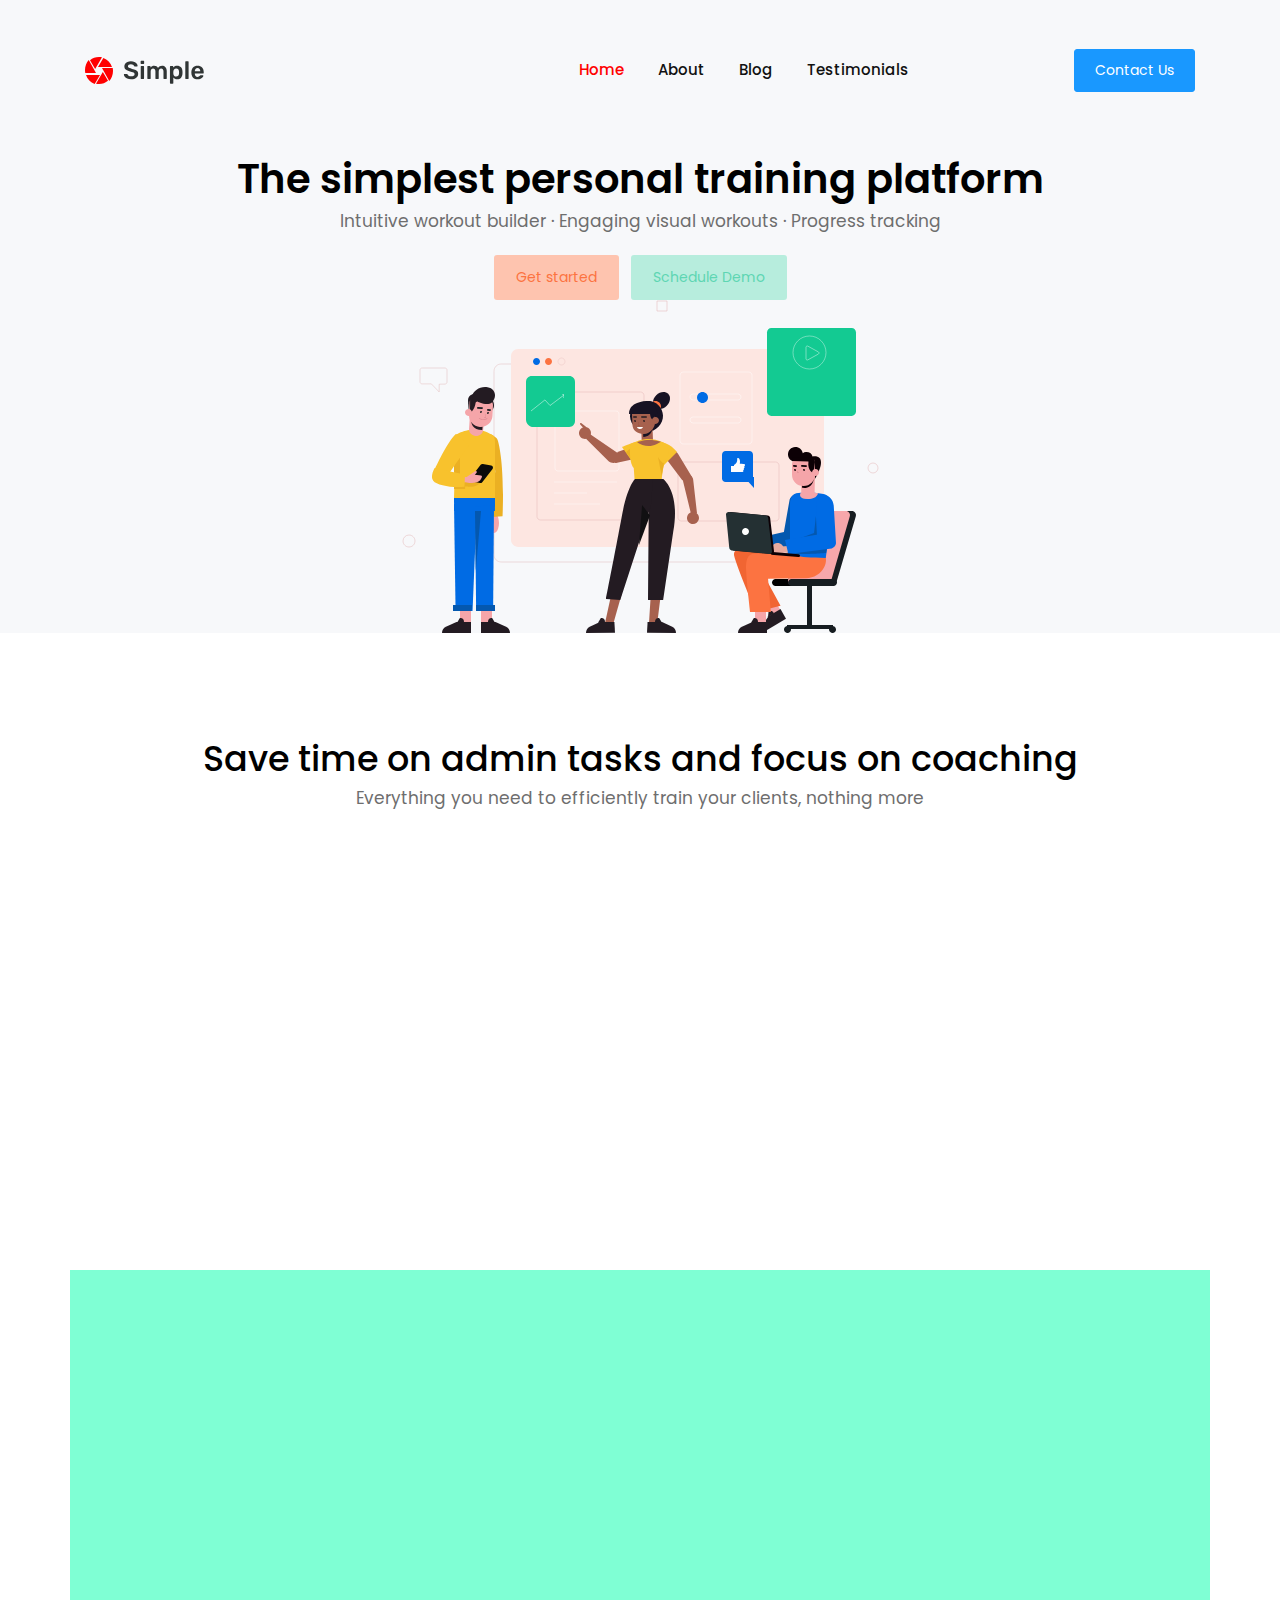
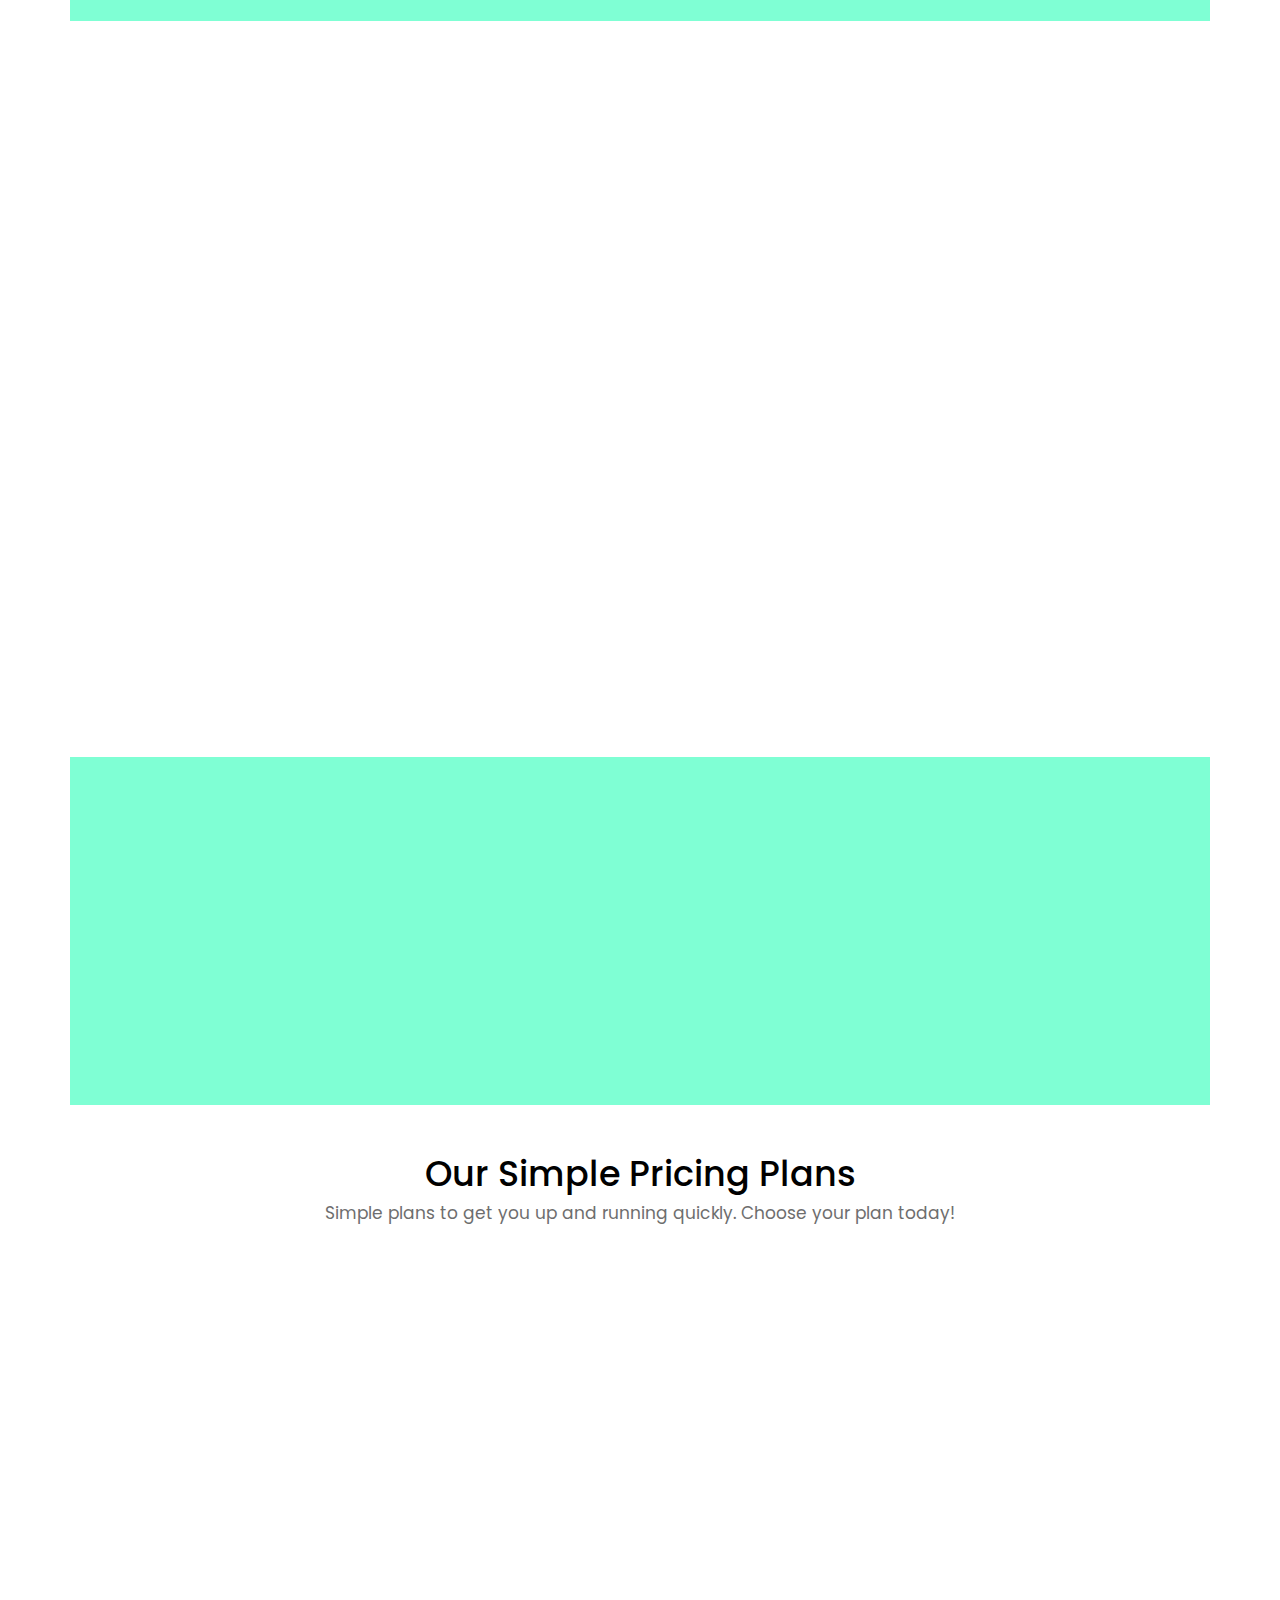
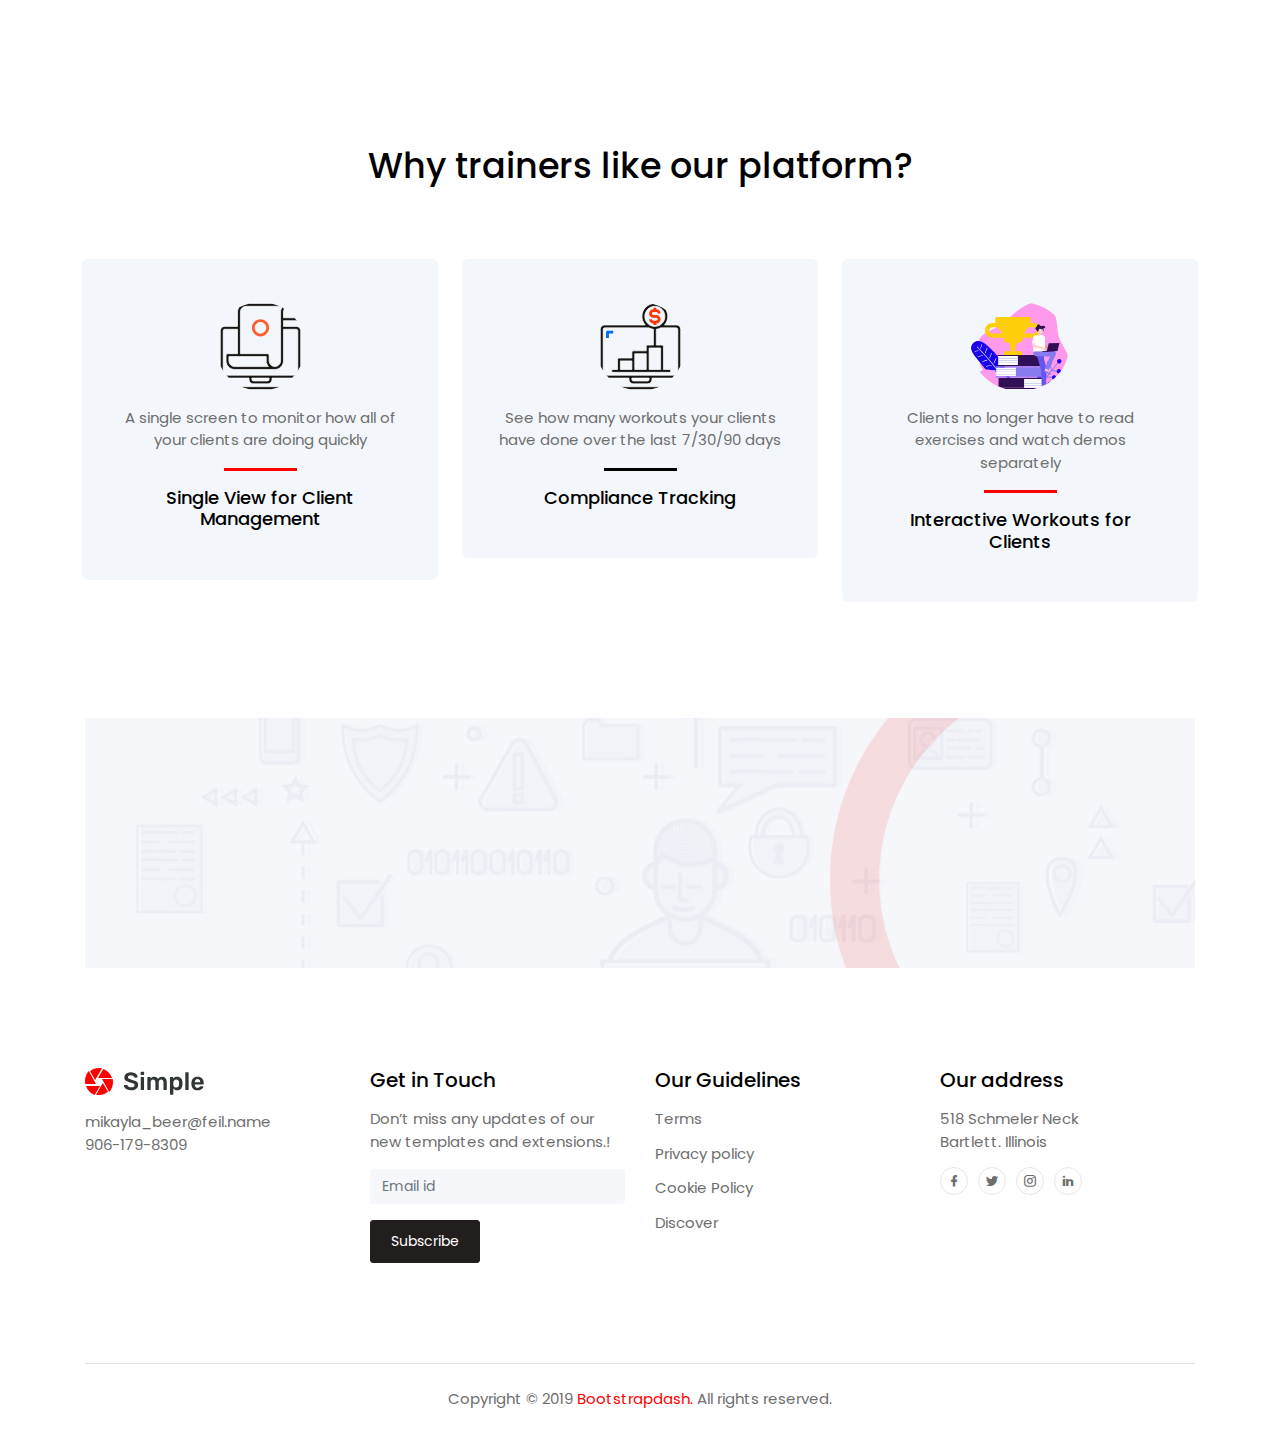
==== index1.html @ ea4258e1 "first commit" ====
<!DOCTYPE html>
<html lang="en">
<head>
  <title>Simple landing page</title>
  <meta charset="UTF-8">
  <meta name="viewport" content="width=device-width, initial-scale=1.0">
  <meta http-equiv="X-UA-Compatible" content="ie=edge">
  <link rel="stylesheet" href="vendors/owl-carousel/css/owl.carousel.min.css">
  <link rel="stylesheet" href="vendors/owl-carousel/css/owl.theme.default.css">
  <link rel="stylesheet" href="vendors/mdi/css/materialdesignicons.min.css">
  <link rel="stylesheet" href="vendors/aos/css/aos.css">
  <link rel="stylesheet" href="css/style.min.css">
</head>
<body id="body" data-spy="scroll" data-target=".navbar" data-offset="100">
  <header id="header-section">
    <nav class="navbar navbar-expand-lg pl-3 pl-sm-0" id="navbar">
    <div class="container">
      <div class="navbar-brand-wrapper d-flex w-100">
        <img src="images/Group2.svg" alt="">
        <button class="navbar-toggler ml-auto" type="button" data-toggle="collapse" data-target="#navbarSupportedContent" aria-controls="navbarSupportedContent" aria-expanded="false" aria-label="Toggle navigation">
          <span class="mdi mdi-menu navbar-toggler-icon"></span>
        </button> 
      </div>
      <div class="collapse navbar-collapse navbar-menu-wrapper" id="navbarSupportedContent">
        <ul class="navbar-nav align-items-lg-center align-items-start ml-auto">
          <li class="d-flex align-items-center justify-content-between pl-4 pl-lg-0">
            <div class="navbar-collapse-logo">
              <img src="images/Group2.svg" alt="">
            </div>
            <button class="navbar-toggler close-button" type="button" data-toggle="collapse" data-target="#navbarSupportedContent" aria-controls="navbarSupportedContent" aria-expanded="false" aria-label="Toggle navigation">
              <span class="mdi mdi-close navbar-toggler-icon pl-5"></span>
            </button>
          </li>
          <li class="nav-item">
            <a class="nav-link" href="#header-section">Home <span class="sr-only">(current)</span></a>
          </li>
          <li class="nav-item">
            <a class="nav-link" href="#features-section">About</a>
          </li>
          <li class="nav-item">
            <a class="nav-link" href="#digital-marketing-section">Blog</a>  
          </li>
          <li class="nav-item">
            <a class="nav-link" href="#feedback-section">Testimonials</a>
          </li>
          <li class="nav-item btn-contact-us pl-4 pl-lg-0">
            <button class="btn btn-info" data-toggle="modal" data-target="#exampleModal">Contact Us</button>
          </li>
        </ul>
      </div>
    </div> 
    </nav>   
  </header>
  <div class="banner" >
    <div class="container">
      <h1 class="font-weight-semibold">The simplest personal training platform</h1>
      <h6 class="font-weight-normal text-muted pb-3">Intuitive workout builder · Engaging visual workouts · Progress tracking
</h6>
      <div>
        <button class="btn btn-opacity-light mr-1">Get started</button>
        <button class="btn btn-opacity-success ml-1">Schedule Demo</button>
      </div>
      <img src="images/Group171.svg" alt="" class="img-fluid">
    </div>
  </div>


  <div class="content-wrapper">
    <div class="container">
      <section class="features-overview" id="features-section" >
        <div class="content-header">
          <h2>Save time on admin tasks and focus on coaching</h2>
          <h6 class="section-subtitle text-muted">Everything you need to efficiently train your clients, nothing more</h6>
            <div class ="row">
            <div class="col-lg-3"></div><div class="col-lg-6">
        <div class="embed-responsive embed-responsive-4by3">
    <iframe src="https://player.vimeo.com/video/265788746?color=5c8ef3&title=0&byline=0&portrait=0" width="200" height="90%" frameborder="0" allow="autoplay; fullscreen" allowfullscreen></iframe>
          </div></div>   </div>
        <div class="col-lg-3"></div></div>
      </section>   
      <section class="digital-marketing-service" id="digital-marketing-section">
        <div class="cord row align-items-center pt-2 pb-2 pr-3 pl-3" style="
    background-color: aquamarine;
    padding-top: 2pc; padding-bottom: 2pc;">
          <div class="col-12 col-lg-5 grid-margin grid-margin-lg-0" data-aos="fade-right">
              <h3 class="m-0">Auto-schedule your<br>Programs and Plans</h3>
            <div class="col-lg-5 col-xl-6 p-0">  <p class="font-weight-medium text-muted"><br>Our trainer dashboard gives you a big-picture view of a month in the past or in advance, so you know what your clients did or need while you're designing. <br>This enables you to fast-track design, creation, and delivery.</p>
            </div>    
          </div>
          <div class="col-12 col-lg-7 p-0 img-digital grid-margin grid-margin-lg-0" data-aos="fade-left">
            <img src="images/capture.PNG" alt="" class="img-fluid">
          </div>
        </div>
          <div class="row align-items-center" style="
    background-color: white;
    padding-top: 2pc; padding-bottom: 2pc;">
          <div class="col-12 col-lg-7 text-center flex-item grid-margin" data-aos="fade-right">
            <img src="images/content-image-4.PNG" alt="" class="img-fluid">
          </div>
          <div class="col-12 col-lg-5 flex-item grid-margin" data-aos="fade-left">
            <h3 class="m-0">Redefine your client<br>workout experience</h3>
            <div class="col-lg-9 col-xl-8 p-0">
              <p class="py-4 m-0 text-muted">
                            Your clients can easily follow your workout plans and quickly log results all from the tread mobile interface.</p>
            </div>
          </div>
        </div>
          <div class="row align-items-center pt-2 pb-1 pr-3 pl-3" style="
    background-color: aquamarine;">
          <div class="col-12 col-lg-5 grid-margin grid-margin-lg-0" data-aos="fade-right">
              <h3 class="m-0">Get rid of<br>Spreadsheets</h3>
            <div class="col-lg-5 col-xl-6 p-0">
              
              <p class="font-weight-medium text-muted"><br>When your client list grows, you shouldn’t be managing more spreadsheets for hours. <br>You can stop the time-sucking admin tasks and start providing a professional, one-to-one, personalized coaching experience.</p>
            </div>    
          </div>
          <div class="col-12 col-lg-7 p-0 img-digital grid-margin grid-margin-lg-0" data-aos="fade-left">
            <img src="images/content-image-5.PNG" alt="" class="img-fluid">
          </div>
        </div>  
      </section> 
        <br><br>
      <section class="case-studies" id="case-studies-section">
        <div class="row grid-margin">
          <div class="col-12 text-center pb-5">
            <h2>Our Simple Pricing Plans</h2>
            <h6 class="section-subtitle text-muted">Simple plans to get you up and running quickly. Choose your plan today!</h6>
          </div>
          <div class="col-12 col-md-6 col-lg-3 stretch-card mb-3 mb-lg-0" data-aos="zoom-in">
            <div class="card color-cards">
              <div class="card-body p-0">
                <div class="bg-primary text-center card-contents">
                  <div class="card-image">
                    <img src="images/Group95.svg" class="case-studies-card-img" alt="">
                  </div>  
                  <div class="card-desc-box d-flex align-items-center justify-content-around">
                    <div>
                      <h6 class="text-white pb-2 px-3">Rs. 100 per client per month</h6>
                      <button class="btn btn-white">Read More</button>
                    </div>
                  </div>
                </div>   
                <div class="card-details text-center pt-4">
                    <h6 class="m-0 pb-1">Upto 20 Clients</h6>
                    <p>For those of you starting remote training</p>
                </div>
              </div>
            </div>
          </div>
          <div class="col-12 col-md-6 col-lg-3 stretch-card mb-3 mb-lg-0" data-aos="zoom-in" data-aos-delay="200">
            <div class="card color-cards">
              <div class="card-body p-0">
                <div class="bg-warning text-center card-contents">
                  <div class="card-image">
                      <img src="images/Group108.svg" class="case-studies-card-img" alt="">
                  </div>  
                  <div class="card-desc-box d-flex align-items-center justify-content-around">
                    <div>
                      <h6 class="text-white pb-2 px-3">Rs. 2000 per month</h6>
                      <button class="btn btn-white">Read More</button>
                    </div>
                  </div>
                </div>   
                <div class="card-details text-center pt-4">
                    <h6 class="m-0 pb-1">20+ Clients</h6>
                    <p>For the experienced trainers</p>
                </div>
              </div>
            </div>
          </div>
          
      </section>     
      <section class="customer-feedback" id="feedback-section">
        <div class="row">
          <div class="col-12 text-center pb-5">
            <h2>Why trainers like our platform?</h2>
          </div>
          <div class="owl-carousel owl-theme grid-margin">
              <div class="card customer-cards">
                <div class="card-body">
                  <div class="text-center">
                    <img src="images/Group5.svg" width="89" height="89" alt="" class="img-customer">
                    <p class="m-0 py-3 text-muted">A single screen to monitor how all of your clients are doing quickly</p>
                    <div class="content-divider m-auto"></div>
                    <h6 class="card-title pt-3">Single View for Client Management</h6>
                  </div>
                </div>
              </div>
              <div class="card customer-cards">
                <div class="card-body">
                  <div class="text-center">
                    <img src="images/Group7.svg" width="89" height="89" alt="" class="img-customer">
                    <p class="m-0 py-3 text-muted">See how many workouts your clients have done over the last 7/30/90 days</p>
                    <div class="content-divider m-auto"></div>
                    <h6 class="card-title pt-3">Compliance Tracking</h6>
                  </div>
                </div>
              </div>
              <div class="card customer-cards">
                <div class="card-body">
                  <div class="text-center">
                    <img src="images/Group108.svg" width="89" height="89" alt="" class="img-customer">
                    <p class="m-0 py-3 text-muted">Clients no longer have to read exercises and watch demos separately</p>
                    <div class="content-divider m-auto"></div>
                    <h6 class="card-title pt-3">Interactive Workouts for Clients</h6>
                  </div>
                </div>
              </div>
              
        </div>
      </section>
      <section class="contact-us" id="contact-section">
        <div class="contact-us-bgimage grid-margin" >
          <div class="pb-4">
            <h4 class="px-3 px-md-0 m-0" data-aos="fade-down">Do you have any fitness programs on Whatsapp or PDF?</h4>
          </div>
          <div data-aos="fade-up">
            <button class="btn btn-rounded btn-outline-danger">We can help</button>
          </div>          
        </div>
      </section>
      <section class="contact-details" id="contact-details-section">
        <div class="row text-center text-md-left">
          <div class="col-12 col-md-6 col-lg-3 grid-margin">
            <img src="images/Group2.svg" alt="" class="pb-2">
            <div class="pt-2">
              <p class="text-muted m-0">mikayla_beer@feil.name</p>
              <p class="text-muted m-0">906-179-8309</p>
            </div>         
          </div>
          <div class="col-12 col-md-6 col-lg-3 grid-margin">
            <h5 class="pb-2">Get in Touch</h5>
            <p class="text-muted">Don’t miss any updates of our new templates and extensions.!</p>
            <form>
              <input type="text" class="form-control" id="Email" placeholder="Email id">
            </form>
            <div class="pt-3">
              <button class="btn btn-dark">Subscribe</button>
            </div>   
          </div>
          <div class="col-12 col-md-6 col-lg-3 grid-margin">
            <h5 class="pb-2">Our Guidelines</h5>
            <a href="#"><p class="m-0 pb-2">Terms</p></a>   
            <a href="#" ><p class="m-0 pt-1 pb-2">Privacy policy</p></a> 
            <a href="#"><p class="m-0 pt-1 pb-2">Cookie Policy</p></a> 
            <a href="#"><p class="m-0 pt-1">Discover</p></a> 
          </div>
          <div class="col-12 col-md-6 col-lg-3 grid-margin">
              <h5 class="pb-2">Our address</h5>
              <p class="text-muted">518 Schmeler Neck<br>Bartlett. Illinois</p>
              <div class="d-flex justify-content-center justify-content-md-start">
                <a href="#"><span class="mdi mdi-facebook"></span></a>
                <a href="#"><span class="mdi mdi-twitter"></span></a>
                <a href="#"><span class="mdi mdi-instagram"></span></a>
                <a href="#"><span class="mdi mdi-linkedin"></span></a>
              </div>
          </div>
        </div>  
      </section>
      <footer class="border-top">
        <p class="text-center text-muted pt-4">Copyright © 2019<a href="https://www.bootstrapdash.com/" class="px-1">Bootstrapdash.</a>All rights reserved.</p>
      </footer>
      <!-- Modal for Contact - us Button -->
      <div class="modal fade" id="exampleModal" tabindex="-1" role="dialog" aria-labelledby="exampleModalLabel" aria-hidden="true">
        <div class="modal-dialog" role="document">
          <div class="modal-content">
            <div class="modal-header">
              <h4 class="modal-title" id="exampleModalLabel">Contact Us</h4>
            </div>
            <div class="modal-body">
              <form>
                <div class="form-group">
                  <label for="Name">Name</label>
                  <input type="text" class="form-control" id="Name" placeholder="Name">
                </div>
                <div class="form-group">
                  <label for="Email">Email</label>
                  <input type="email" class="form-control" id="Email-1" placeholder="Email">
                </div>
                <div class="form-group">
                  <label for="Message">Message</label>
                  <textarea class="form-control" id="Message" placeholder="Enter your Message"></textarea>
                </div>
              </form>
            </div>
            <div class="modal-footer">
              <button type="button" class="btn btn-light" data-dismiss="modal">Close</button>
              <button type="button" class="btn btn-success">Submit</button>
            </div>
          </div>
        </div>
      </div>
    </div> 
  </div>
  <script src="vendors/jquery/jquery.min.js"></script>
  <script src="vendors/bootstrap/bootstrap.min.js"></script>
  <script src="vendors/owl-carousel/js/owl.carousel.min.js"></script>
  <script src="vendors/aos/js/aos.js"></script>
  <script src="js/landingpage.js"></script>
</body>
</html>
---- css/style.min.css ----
@import "https://fonts.googleapis.com/css?family=Poppins:400,500,700&display=swap";
/*!
 * Bootstrap v4.3.1 (https://getbootstrap.com/)
 * Copyright 2011-2019 The Bootstrap Authors
 * Copyright 2011-2019 Twitter, Inc.
 * Licensed under MIT (https://github.com/twbs/bootstrap/blob/master/LICENSE)
 */:root{--blue:#007bff;--indigo:#6610f2;--purple:#6f42c1;--pink:#e83e8c;--red:#dc3545;--orange:#fd7e14;--yellow:#ffc107;--green:#28a745;--teal:#20c997;--cyan:#17a2b8;--white:#fff;--gray:#6c757d;--gray-dark:#343a40;--primary:#000637;--secondary:#bbbbf2;--success:#5ed6b3;--info:#1998ff;--warning:#ffad00;--danger:red;--light:#fc7341;--dark:#221e1e;--breakpoint-xs:0;--breakpoint-sm:576px;--breakpoint-md:768px;--breakpoint-lg:992px;--breakpoint-xl:1200px;--font-family-sans-serif:-apple-system,BlinkMacSystemFont,"Segoe UI",Roboto,"Helvetica Neue",Arial,"Noto Sans",sans-serif,"Apple Color Emoji","Segoe UI Emoji","Segoe UI Symbol","Noto Color Emoji";--font-family-monospace:SFMono-Regular,Menlo,Monaco,Consolas,"Liberation Mono","Courier New",monospace}*,:after,:before{box-sizing:border-box}html{font-family:sans-serif;line-height:1.15;-webkit-text-size-adjust:100%;-webkit-tap-highlight-color:rgba(0,0,0,0)}article,aside,figcaption,figure,footer,header,hgroup,main,nav,section{display:block}body{font-family:-apple-system,BlinkMacSystemFont,Segoe UI,Roboto,Helvetica Neue,Arial,Noto Sans,sans-serif,Apple Color Emoji,Segoe UI Emoji,Segoe UI Symbol,Noto Color Emoji;font-size:1rem;font-weight:400;line-height:1.5;color:#212529;text-align:left;background-color:#fff}[tabindex="-1"]:focus{outline:0!important}hr{box-sizing:content-box;height:0;overflow:visible}h1,h2,h3,h4,h5,h6{margin-top:0;margin-bottom:.5rem}p{margin-top:0;margin-bottom:1rem}abbr[data-original-title],abbr[title]{text-decoration:underline;-webkit-text-decoration:underline dotted;text-decoration:underline dotted;cursor:help;border-bottom:0;-webkit-text-decoration-skip-ink:none;text-decoration-skip-ink:none}address{font-style:normal;line-height:inherit}address,dl,ol,ul{margin-bottom:1rem}dl,ol,ul{margin-top:0}ol ol,ol ul,ul ol,ul ul{margin-bottom:0}dt{font-weight:700}dd{margin-bottom:.5rem;margin-left:0}blockquote{margin:0 0 1rem}b,strong{font-weight:bolder}small{font-size:80%}sub,sup{position:relative;font-size:75%;line-height:0;vertical-align:baseline}sub{bottom:-.25em}sup{top:-.5em}a{color:#000637;text-decoration:none;background-color:transparent}a:hover{color:#000;text-decoration:underline}a:not([href]):not([tabindex]),a:not([href]):not([tabindex]):focus,a:not([href]):not([tabindex]):hover{color:inherit;text-decoration:none}a:not([href]):not([tabindex]):focus{outline:0}code,kbd,pre,samp{font-family:SFMono-Regular,Menlo,Monaco,Consolas,Liberation Mono,Courier New,monospace;font-size:1em}pre{margin-top:0;margin-bottom:1rem;overflow:auto}figure{margin:0 0 1rem}img{border-style:none}img,svg{vertical-align:middle}svg{overflow:hidden}table{border-collapse:collapse}caption{padding-top:.75rem;padding-bottom:.75rem;color:#6e6e6e;text-align:left;caption-side:bottom}th{text-align:inherit}label{display:inline-block;margin-bottom:.5rem}button{border-radius:0}button:focus{outline:1px dotted;outline:5px auto -webkit-focus-ring-color}button,input,optgroup,select,textarea{margin:0;font-family:inherit;font-size:inherit;line-height:inherit}button,input{overflow:visible}button,select{text-transform:none}select{word-wrap:normal}[type=button],[type=reset],[type=submit],button{-webkit-appearance:button}[type=button]:not(:disabled),[type=reset]:not(:disabled),[type=submit]:not(:disabled),button:not(:disabled){cursor:pointer}[type=button]::-moz-focus-inner,[type=reset]::-moz-focus-inner,[type=submit]::-moz-focus-inner,button::-moz-focus-inner{padding:0;border-style:none}input[type=checkbox],input[type=radio]{box-sizing:border-box;padding:0}input[type=date],input[type=datetime-local],input[type=month],input[type=time]{-webkit-appearance:listbox}textarea{overflow:auto;resize:vertical}fieldset{min-width:0;padding:0;margin:0;border:0}legend{display:block;width:100%;max-width:100%;padding:0;margin-bottom:.5rem;font-size:1.5rem;line-height:inherit;color:inherit;white-space:normal}progress{vertical-align:baseline}[type=number]::-webkit-inner-spin-button,[type=number]::-webkit-outer-spin-button{height:auto}[type=search]{outline-offset:-2px;-webkit-appearance:none}[type=search]::-webkit-search-decoration{-webkit-appearance:none}::-webkit-file-upload-button{font:inherit;-webkit-appearance:button}output{display:inline-block}summary{display:list-item;cursor:pointer}template{display:none}[hidden]{display:none!important}.h1,.h2,.h3,.h4,.h5,.h6,h1,h2,h3,h4,h5,h6{margin-bottom:.5rem;font-weight:500;line-height:1.2}.h1,h1{font-size:2.5rem}.h2,h2{font-size:2rem}.h3,h3{font-size:1.75rem}.h4,h4{font-size:1.5rem}.h5,h5{font-size:1.25rem}.h6,h6{font-size:1rem}.lead{font-size:1.25rem;font-weight:300}.display-1{font-size:6rem}.display-1,.display-2{font-weight:300;line-height:1.2}.display-2{font-size:5.5rem}.display-3{font-size:4.5rem}.display-3,.display-4{font-weight:300;line-height:1.2}.display-4{font-size:3.5rem}hr{margin-top:1rem;margin-bottom:1rem;border:0;border-top:1px solid rgba(0,0,0,.1)}.small,small{font-size:80%;font-weight:400}.mark,mark{padding:.2em;background-color:#fcf8e3}.list-inline,.list-unstyled{padding-left:0;list-style:none}.list-inline-item{display:inline-block}.list-inline-item:not(:last-child){margin-right:.5rem}.initialism{font-size:90%;text-transform:uppercase}.blockquote{margin-bottom:1rem;font-size:1.25rem}.blockquote-footer{display:block;font-size:80%;color:#6c757d}.blockquote-footer:before{content:"\2014\00A0"}.img-fluid,.img-thumbnail{max-width:100%;height:auto}.img-thumbnail{padding:.25rem;background-color:#fff;border:1px solid #dee2e6;border-radius:.25rem}.figure{display:inline-block}.figure-img{margin-bottom:.5rem;line-height:1}.figure-caption{font-size:90%;color:#6c757d}code{font-size:87.5%;color:#e83e8c;word-break:break-word}a>code{color:inherit}kbd{padding:.2rem .4rem;font-size:87.5%;color:#fff;background-color:#212529;border-radius:.2rem}kbd kbd{padding:0;font-size:100%;font-weight:700}pre{display:block;font-size:87.5%;color:#212529}pre code{font-size:inherit;color:inherit;word-break:normal}.pre-scrollable{max-height:340px;overflow-y:scroll}.container{width:100%;padding-right:15px;padding-left:15px;margin-right:auto;margin-left:auto}@media (min-width:576px){.container{max-width:540px}}@media (min-width:768px){.container{max-width:720px}}@media (min-width:992px){.container{max-width:960px}}@media (min-width:1200px){.container{max-width:1140px}}.container-fluid{width:100%;padding-right:15px;padding-left:15px;margin-right:auto;margin-left:auto}.row{display:flex;flex-wrap:wrap;margin-right:-15px;margin-left:-15px}.no-gutters{margin-right:0;margin-left:0}.no-gutters>.col,.no-gutters>[class*=col-]{padding-right:0;padding-left:0}.col,.col-1,.col-2,.col-3,.col-4,.col-5,.col-6,.col-7,.col-8,.col-9,.col-10,.col-11,.col-12,.col-auto,.col-lg,.col-lg-1,.col-lg-2,.col-lg-3,.col-lg-4,.col-lg-5,.col-lg-6,.col-lg-7,.col-lg-8,.col-lg-9,.col-lg-10,.col-lg-11,.col-lg-12,.col-lg-auto,.col-md,.col-md-1,.col-md-2,.col-md-3,.col-md-4,.col-md-5,.col-md-6,.col-md-7,.col-md-8,.col-md-9,.col-md-10,.col-md-11,.col-md-12,.col-md-auto,.col-sm,.col-sm-1,.col-sm-2,.col-sm-3,.col-sm-4,.col-sm-5,.col-sm-6,.col-sm-7,.col-sm-8,.col-sm-9,.col-sm-10,.col-sm-11,.col-sm-12,.col-sm-auto,.col-xl,.col-xl-1,.col-xl-2,.col-xl-3,.col-xl-4,.col-xl-5,.col-xl-6,.col-xl-7,.col-xl-8,.col-xl-9,.col-xl-10,.col-xl-11,.col-xl-12,.col-xl-auto{position:relative;width:100%;padding-right:15px;padding-left:15px}.col{flex-basis:0;flex-grow:1;max-width:100%}.col-auto{flex:0 0 auto;width:auto;max-width:100%}.col-1{flex:0 0 8.33333%;max-width:8.33333%}.col-2{flex:0 0 16.66667%;max-width:16.66667%}.col-3{flex:0 0 25%;max-width:25%}.col-4{flex:0 0 33.33333%;max-width:33.33333%}.col-5{flex:0 0 41.66667%;max-width:41.66667%}.col-6{flex:0 0 50%;max-width:50%}.col-7{flex:0 0 58.33333%;max-width:58.33333%}.col-8{flex:0 0 66.66667%;max-width:66.66667%}.col-9{flex:0 0 75%;max-width:75%}.col-10{flex:0 0 83.33333%;max-width:83.33333%}.col-11{flex:0 0 91.66667%;max-width:91.66667%}.col-12{flex:0 0 100%;max-width:100%}.order-first{order:-1}.order-last{order:13}.order-0{order:0}.order-1{order:1}.order-2{order:2}.order-3{order:3}.order-4{order:4}.order-5{order:5}.order-6{order:6}.order-7{order:7}.order-8{order:8}.order-9{order:9}.order-10{order:10}.order-11{order:11}.order-12{order:12}.offset-1{margin-left:8.33333%}.offset-2{margin-left:16.66667%}.offset-3{margin-left:25%}.offset-4{margin-left:33.33333%}.offset-5{margin-left:41.66667%}.offset-6{margin-left:50%}.offset-7{margin-left:58.33333%}.offset-8{margin-left:66.66667%}.offset-9{margin-left:75%}.offset-10{margin-left:83.33333%}.offset-11{margin-left:91.66667%}@media (min-width:576px){.col-sm{flex-basis:0;flex-grow:1;max-width:100%}.col-sm-auto{flex:0 0 auto;width:auto;max-width:100%}.col-sm-1{flex:0 0 8.33333%;max-width:8.33333%}.col-sm-2{flex:0 0 16.66667%;max-width:16.66667%}.col-sm-3{flex:0 0 25%;max-width:25%}.col-sm-4{flex:0 0 33.33333%;max-width:33.33333%}.col-sm-5{flex:0 0 41.66667%;max-width:41.66667%}.col-sm-6{flex:0 0 50%;max-width:50%}.col-sm-7{flex:0 0 58.33333%;max-width:58.33333%}.col-sm-8{flex:0 0 66.66667%;max-width:66.66667%}.col-sm-9{flex:0 0 75%;max-width:75%}.col-sm-10{flex:0 0 83.33333%;max-width:83.33333%}.col-sm-11{flex:0 0 91.66667%;max-width:91.66667%}.col-sm-12{flex:0 0 100%;max-width:100%}.order-sm-first{order:-1}.order-sm-last{order:13}.order-sm-0{order:0}.order-sm-1{order:1}.order-sm-2{order:2}.order-sm-3{order:3}.order-sm-4{order:4}.order-sm-5{order:5}.order-sm-6{order:6}.order-sm-7{order:7}.order-sm-8{order:8}.order-sm-9{order:9}.order-sm-10{order:10}.order-sm-11{order:11}.order-sm-12{order:12}.offset-sm-0{margin-left:0}.offset-sm-1{margin-left:8.33333%}.offset-sm-2{margin-left:16.66667%}.offset-sm-3{margin-left:25%}.offset-sm-4{margin-left:33.33333%}.offset-sm-5{margin-left:41.66667%}.offset-sm-6{margin-left:50%}.offset-sm-7{margin-left:58.33333%}.offset-sm-8{margin-left:66.66667%}.offset-sm-9{margin-left:75%}.offset-sm-10{margin-left:83.33333%}.offset-sm-11{margin-left:91.66667%}}@media (min-width:768px){.col-md{flex-basis:0;flex-grow:1;max-width:100%}.col-md-auto{flex:0 0 auto;width:auto;max-width:100%}.col-md-1{flex:0 0 8.33333%;max-width:8.33333%}.col-md-2{flex:0 0 16.66667%;max-width:16.66667%}.col-md-3{flex:0 0 25%;max-width:25%}.col-md-4{flex:0 0 33.33333%;max-width:33.33333%}.col-md-5{flex:0 0 41.66667%;max-width:41.66667%}.col-md-6{flex:0 0 50%;max-width:50%}.col-md-7{flex:0 0 58.33333%;max-width:58.33333%}.col-md-8{flex:0 0 66.66667%;max-width:66.66667%}.col-md-9{flex:0 0 75%;max-width:75%}.col-md-10{flex:0 0 83.33333%;max-width:83.33333%}.col-md-11{flex:0 0 91.66667%;max-width:91.66667%}.col-md-12{flex:0 0 100%;max-width:100%}.order-md-first{order:-1}.order-md-last{order:13}.order-md-0{order:0}.order-md-1{order:1}.order-md-2{order:2}.order-md-3{order:3}.order-md-4{order:4}.order-md-5{order:5}.order-md-6{order:6}.order-md-7{order:7}.order-md-8{order:8}.order-md-9{order:9}.order-md-10{order:10}.order-md-11{order:11}.order-md-12{order:12}.offset-md-0{margin-left:0}.offset-md-1{margin-left:8.33333%}.offset-md-2{margin-left:16.66667%}.offset-md-3{margin-left:25%}.offset-md-4{margin-left:33.33333%}.offset-md-5{margin-left:41.66667%}.offset-md-6{margin-left:50%}.offset-md-7{margin-left:58.33333%}.offset-md-8{margin-left:66.66667%}.offset-md-9{margin-left:75%}.offset-md-10{margin-left:83.33333%}.offset-md-11{margin-left:91.66667%}}@media (min-width:992px){.col-lg{flex-basis:0;flex-grow:1;max-width:100%}.col-lg-auto{flex:0 0 auto;width:auto;max-width:100%}.col-lg-1{flex:0 0 8.33333%;max-width:8.33333%}.col-lg-2{flex:0 0 16.66667%;max-width:16.66667%}.col-lg-3{flex:0 0 25%;max-width:25%}.col-lg-4{flex:0 0 33.33333%;max-width:33.33333%}.col-lg-5{flex:0 0 41.66667%;max-width:41.66667%}.col-lg-6{flex:0 0 50%;max-width:50%}.col-lg-7{flex:0 0 58.33333%;max-width:58.33333%}.col-lg-8{flex:0 0 66.66667%;max-width:66.66667%}.col-lg-9{flex:0 0 75%;max-width:75%}.col-lg-10{flex:0 0 83.33333%;max-width:83.33333%}.col-lg-11{flex:0 0 91.66667%;max-width:91.66667%}.col-lg-12{flex:0 0 100%;max-width:100%}.order-lg-first{order:-1}.order-lg-last{order:13}.order-lg-0{order:0}.order-lg-1{order:1}.order-lg-2{order:2}.order-lg-3{order:3}.order-lg-4{order:4}.order-lg-5{order:5}.order-lg-6{order:6}.order-lg-7{order:7}.order-lg-8{order:8}.order-lg-9{order:9}.order-lg-10{order:10}.order-lg-11{order:11}.order-lg-12{order:12}.offset-lg-0{margin-left:0}.offset-lg-1{margin-left:8.33333%}.offset-lg-2{margin-left:16.66667%}.offset-lg-3{margin-left:25%}.offset-lg-4{margin-left:33.33333%}.offset-lg-5{margin-left:41.66667%}.offset-lg-6{margin-left:50%}.offset-lg-7{margin-left:58.33333%}.offset-lg-8{margin-left:66.66667%}.offset-lg-9{margin-left:75%}.offset-lg-10{margin-left:83.33333%}.offset-lg-11{margin-left:91.66667%}}@media (min-width:1200px){.col-xl{flex-basis:0;flex-grow:1;max-width:100%}.col-xl-auto{flex:0 0 auto;width:auto;max-width:100%}.col-xl-1{flex:0 0 8.33333%;max-width:8.33333%}.col-xl-2{flex:0 0 16.66667%;max-width:16.66667%}.col-xl-3{flex:0 0 25%;max-width:25%}.col-xl-4{flex:0 0 33.33333%;max-width:33.33333%}.col-xl-5{flex:0 0 41.66667%;max-width:41.66667%}.col-xl-6{flex:0 0 50%;max-width:50%}.col-xl-7{flex:0 0 58.33333%;max-width:58.33333%}.col-xl-8{flex:0 0 66.66667%;max-width:66.66667%}.col-xl-9{flex:0 0 75%;max-width:75%}.col-xl-10{flex:0 0 83.33333%;max-width:83.33333%}.col-xl-11{flex:0 0 91.66667%;max-width:91.66667%}.col-xl-12{flex:0 0 100%;max-width:100%}.order-xl-first{order:-1}.order-xl-last{order:13}.order-xl-0{order:0}.order-xl-1{order:1}.order-xl-2{order:2}.order-xl-3{order:3}.order-xl-4{order:4}.order-xl-5{order:5}.order-xl-6{order:6}.order-xl-7{order:7}.order-xl-8{order:8}.order-xl-9{order:9}.order-xl-10{order:10}.order-xl-11{order:11}.order-xl-12{order:12}.offset-xl-0{margin-left:0}.offset-xl-1{margin-left:8.33333%}.offset-xl-2{margin-left:16.66667%}.offset-xl-3{margin-left:25%}.offset-xl-4{margin-left:33.33333%}.offset-xl-5{margin-left:41.66667%}.offset-xl-6{margin-left:50%}.offset-xl-7{margin-left:58.33333%}.offset-xl-8{margin-left:66.66667%}.offset-xl-9{margin-left:75%}.offset-xl-10{margin-left:83.33333%}.offset-xl-11{margin-left:91.66667%}}.table{width:100%;margin-bottom:1rem;color:#212529}.table td,.table th{padding:.75rem;vertical-align:top;border-top:1px solid #dee2e6}.table thead th{vertical-align:bottom;border-bottom:2px solid #dee2e6}.table tbody+tbody{border-top:2px solid #dee2e6}.table-sm td,.table-sm th{padding:.3rem}.table-bordered,.table-bordered td,.table-bordered th{border:1px solid #dee2e6}.table-bordered thead td,.table-bordered thead th{border-bottom-width:2px}.table-borderless tbody+tbody,.table-borderless td,.table-borderless th,.table-borderless thead th{border:0}.table-striped tbody tr:nth-of-type(odd){background-color:rgba(0,0,0,.05)}.table-hover tbody tr:hover{color:#212529;background-color:rgba(0,0,0,.075)}.table-primary,.table-primary>td,.table-primary>th{background-color:#b8b9c7}.table-primary tbody+tbody,.table-primary td,.table-primary th,.table-primary thead th{border-color:#7a7e97}.table-hover .table-primary:hover,.table-hover .table-primary:hover>td,.table-hover .table-primary:hover>th{background-color:#aaabbc}.table-secondary,.table-secondary>td,.table-secondary>th{background-color:#ececfb}.table-secondary tbody+tbody,.table-secondary td,.table-secondary th,.table-secondary thead th{border-color:#dcdcf8}.table-hover .table-secondary:hover,.table-hover .table-secondary:hover>td,.table-hover .table-secondary:hover>th{background-color:#d7d7f7}.table-success,.table-success>td,.table-success>th{background-color:#d2f4ea}.table-success tbody+tbody,.table-success td,.table-success th,.table-success thead th{border-color:#abead7}.table-hover .table-success:hover,.table-hover .table-success:hover>td,.table-hover .table-success:hover>th{background-color:#beefe0}.table-info,.table-info>td,.table-info>th{background-color:#bfe2ff}.table-info tbody+tbody,.table-info td,.table-info th,.table-info thead th{border-color:#87c9ff}.table-hover .table-info:hover,.table-hover .table-info:hover>td,.table-hover .table-info:hover>th{background-color:#a6d6ff}.table-warning,.table-warning>td,.table-warning>th{background-color:#ffe8b8}.table-warning tbody+tbody,.table-warning td,.table-warning th,.table-warning thead th{border-color:#ffd47a}.table-hover .table-warning:hover,.table-hover .table-warning:hover>td,.table-hover .table-warning:hover>th{background-color:#ffe09f}.table-danger,.table-danger>td,.table-danger>th{background-color:#ffb8b8}.table-danger tbody+tbody,.table-danger td,.table-danger th,.table-danger thead th{border-color:#ff7a7a}.table-hover .table-danger:hover,.table-hover .table-danger:hover>td,.table-hover .table-danger:hover>th{background-color:#ff9f9f}.table-light,.table-light>td,.table-light>th{background-color:#fed8ca}.table-light tbody+tbody,.table-light td,.table-light th,.table-light thead th{border-color:#fdb69c}.table-hover .table-light:hover,.table-hover .table-light:hover>td,.table-hover .table-light:hover>th{background-color:#fec6b1}.table-dark,.table-dark>td,.table-dark>th{background-color:#c1c0c0}.table-dark tbody+tbody,.table-dark td,.table-dark th,.table-dark thead th{border-color:#8c8a8a}.table-hover .table-dark:hover,.table-hover .table-dark:hover>td,.table-hover .table-dark:hover>th{background-color:#b4b3b3}.table-active,.table-active>td,.table-active>th,.table-hover .table-active:hover,.table-hover .table-active:hover>td,.table-hover .table-active:hover>th{background-color:rgba(0,0,0,.075)}.table .thead-dark th{color:#fff;background-color:#343a40;border-color:#454d55}.table .thead-light th{color:#495057;background-color:#e9ecef;border-color:#dee2e6}.table-dark{color:#fff;background-color:#343a40}.table-dark td,.table-dark th,.table-dark thead th{border-color:#454d55}.table-dark.table-bordered{border:0}.table-dark.table-striped tbody tr:nth-of-type(odd){background-color:hsla(0,0%,100%,.05)}.table-dark.table-hover tbody tr:hover{color:#fff;background-color:hsla(0,0%,100%,.075)}@media (max-width:575.98px){.table-responsive-sm{display:block;width:100%;overflow-x:auto;-webkit-overflow-scrolling:touch}.table-responsive-sm>.table-bordered{border:0}}@media (max-width:767.98px){.table-responsive-md{display:block;width:100%;overflow-x:auto;-webkit-overflow-scrolling:touch}.table-responsive-md>.table-bordered{border:0}}@media (max-width:991.98px){.table-responsive-lg{display:block;width:100%;overflow-x:auto;-webkit-overflow-scrolling:touch}.table-responsive-lg>.table-bordered{border:0}}@media (max-width:1199.98px){.table-responsive-xl{display:block;width:100%;overflow-x:auto;-webkit-overflow-scrolling:touch}.table-responsive-xl>.table-bordered{border:0}}.table-responsive{display:block;width:100%;overflow-x:auto;-webkit-overflow-scrolling:touch}.table-responsive>.table-bordered{border:0}.form-control{display:block;width:100%;height:calc(1.5em + .75rem + 2px);padding:.375rem .75rem;font-size:1rem;font-weight:400;line-height:1.5;color:#495057;background-color:#fff;background-clip:padding-box;border:1px solid #ced4da;border-radius:.25rem;transition:border-color .15s ease-in-out,box-shadow .15s ease-in-out}@media (prefers-reduced-motion:reduce){.form-control{transition:none}}.form-control::-ms-expand{background-color:transparent;border:0}.form-control:focus{color:#495057;background-color:#fff;border-color:#0014b7;outline:0;box-shadow:0 0 0 .2rem rgba(0,6,55,.25)}.form-control::-webkit-input-placeholder{color:#6c757d;opacity:1}.form-control::-moz-placeholder{color:#6c757d;opacity:1}.form-control:-ms-input-placeholder{color:#6c757d;opacity:1}.form-control::-ms-input-placeholder{color:#6c757d;opacity:1}.form-control::placeholder{color:#6c757d;opacity:1}.form-control:disabled,.form-control[readonly]{background-color:#e9ecef;opacity:1}select.form-control:focus::-ms-value{color:#495057;background-color:#fff}.form-control-file,.form-control-range{display:block;width:100%}.col-form-label{padding-top:calc(.375rem + 1px);padding-bottom:calc(.375rem + 1px);margin-bottom:0;font-size:inherit;line-height:1.5}.col-form-label-lg{padding-top:calc(.5rem + 1px);padding-bottom:calc(.5rem + 1px);font-size:1.25rem;line-height:1.5}.col-form-label-sm{padding-top:calc(.25rem + 1px);padding-bottom:calc(.25rem + 1px);font-size:.875rem;line-height:1.5}.form-control-plaintext{display:block;width:100%;padding-top:.375rem;padding-bottom:.375rem;margin-bottom:0;line-height:1.5;color:#212529;background-color:transparent;border:solid transparent;border-width:1px 0}.form-control-plaintext.form-control-lg,.form-control-plaintext.form-control-sm{padding-right:0;padding-left:0}.form-control-sm{height:calc(1.5em + .5rem + 2px);padding:.25rem .5rem;font-size:.875rem;line-height:1.5;border-radius:.2rem}.form-control-lg{height:calc(1.5em + 1rem + 2px);padding:.5rem 1rem;font-size:1.25rem;line-height:1.5;border-radius:.3rem}select.form-control[multiple],select.form-control[size],textarea.form-control{height:auto}.form-group{margin-bottom:1rem}.form-text{display:block;margin-top:.25rem}.form-row{display:flex;flex-wrap:wrap;margin-right:-5px;margin-left:-5px}.form-row>.col,.form-row>[class*=col-]{padding-right:5px;padding-left:5px}.form-check{position:relative;display:block;padding-left:1.25rem}.form-check-input{position:absolute;margin-top:.3rem;margin-left:-1.25rem}.form-check-input:disabled~.form-check-label{color:#6e6e6e}.form-check-label{margin-bottom:0}.form-check-inline{display:inline-flex;align-items:center;padding-left:0;margin-right:.75rem}.form-check-inline .form-check-input{position:static;margin-top:0;margin-right:.3125rem;margin-left:0}.valid-feedback{display:none;width:100%;margin-top:.25rem;font-size:80%;color:#5ed6b3}.valid-tooltip{position:absolute;top:100%;z-index:5;display:none;max-width:100%;padding:.25rem .5rem;margin-top:.1rem;font-size:.875rem;line-height:1.5;color:#212529;background-color:rgba(94,214,179,.9);border-radius:.25rem}.form-control.is-valid,.was-validated .form-control:valid{border-color:#5ed6b3;padding-right:calc(1.5em + .75rem);background-image:url("data:image/svg+xml;charset=utf-8,%3Csvg xmlns='http://www.w3.org/2000/svg' viewBox='0 0 8 8'%3E%3Cpath fill='%235ed6b3' d='M2.3 6.73L.6 4.53c-.4-1.04.46-1.4 1.1-.8l1.1 1.4 3.4-3.8c.6-.63 1.6-.27 1.2.7l-4 4.6c-.43.5-.8.4-1.1.1z'/%3E%3C/svg%3E");background-repeat:no-repeat;background-position:100% calc(.375em + .1875rem);background-size:calc(.75em + .375rem) calc(.75em + .375rem)}.form-control.is-valid:focus,.was-validated .form-control:valid:focus{border-color:#5ed6b3;box-shadow:0 0 0 .2rem rgba(94,214,179,.25)}.form-control.is-valid~.valid-feedback,.form-control.is-valid~.valid-tooltip,.was-validated .form-control:valid~.valid-feedback,.was-validated .form-control:valid~.valid-tooltip{display:block}.was-validated textarea.form-control:valid,textarea.form-control.is-valid{padding-right:calc(1.5em + .75rem);background-position:top calc(.375em + .1875rem) right calc(.375em + .1875rem)}.custom-select.is-valid,.was-validated .custom-select:valid{border-color:#5ed6b3;padding-right:calc((3em + 2.25rem)/4 + 1.75rem);background:url("data:image/svg+xml;charset=utf-8,%3Csvg xmlns='http://www.w3.org/2000/svg' viewBox='0 0 4 5'%3E%3Cpath fill='%23343a40' d='M2 0L0 2h4zm0 5L0 3h4z'/%3E%3C/svg%3E") no-repeat right .75rem center/8px 10px,url("data:image/svg+xml;charset=utf-8,%3Csvg xmlns='http://www.w3.org/2000/svg' viewBox='0 0 8 8'%3E%3Cpath fill='%235ed6b3' d='M2.3 6.73L.6 4.53c-.4-1.04.46-1.4 1.1-.8l1.1 1.4 3.4-3.8c.6-.63 1.6-.27 1.2.7l-4 4.6c-.43.5-.8.4-1.1.1z'/%3E%3C/svg%3E") #fff no-repeat center right 1.75rem/calc(.75em + .375rem) calc(.75em + .375rem)}.custom-select.is-valid:focus,.was-validated .custom-select:valid:focus{border-color:#5ed6b3;box-shadow:0 0 0 .2rem rgba(94,214,179,.25)}.custom-select.is-valid~.valid-feedback,.custom-select.is-valid~.valid-tooltip,.form-control-file.is-valid~.valid-feedback,.form-control-file.is-valid~.valid-tooltip,.was-validated .custom-select:valid~.valid-feedback,.was-validated .custom-select:valid~.valid-tooltip,.was-validated .form-control-file:valid~.valid-feedback,.was-validated .form-control-file:valid~.valid-tooltip{display:block}.form-check-input.is-valid~.form-check-label,.was-validated .form-check-input:valid~.form-check-label{color:#5ed6b3}.form-check-input.is-valid~.valid-feedback,.form-check-input.is-valid~.valid-tooltip,.was-validated .form-check-input:valid~.valid-feedback,.was-validated .form-check-input:valid~.valid-tooltip{display:block}.custom-control-input.is-valid~.custom-control-label,.was-validated .custom-control-input:valid~.custom-control-label{color:#5ed6b3}.custom-control-input.is-valid~.custom-control-label:before,.was-validated .custom-control-input:valid~.custom-control-label:before{border-color:#5ed6b3}.custom-control-input.is-valid~.valid-feedback,.custom-control-input.is-valid~.valid-tooltip,.was-validated .custom-control-input:valid~.valid-feedback,.was-validated .custom-control-input:valid~.valid-tooltip{display:block}.custom-control-input.is-valid:checked~.custom-control-label:before,.was-validated .custom-control-input:valid:checked~.custom-control-label:before{border-color:#87e0c6;background-color:#87e0c6}.custom-control-input.is-valid:focus~.custom-control-label:before,.was-validated .custom-control-input:valid:focus~.custom-control-label:before{box-shadow:0 0 0 .2rem rgba(94,214,179,.25)}.custom-control-input.is-valid:focus:not(:checked)~.custom-control-label:before,.custom-file-input.is-valid~.custom-file-label,.was-validated .custom-control-input:valid:focus:not(:checked)~.custom-control-label:before,.was-validated .custom-file-input:valid~.custom-file-label{border-color:#5ed6b3}.custom-file-input.is-valid~.valid-feedback,.custom-file-input.is-valid~.valid-tooltip,.was-validated .custom-file-input:valid~.valid-feedback,.was-validated .custom-file-input:valid~.valid-tooltip{display:block}.custom-file-input.is-valid:focus~.custom-file-label,.was-validated .custom-file-input:valid:focus~.custom-file-label{border-color:#5ed6b3;box-shadow:0 0 0 .2rem rgba(94,214,179,.25)}.invalid-feedback{display:none;width:100%;margin-top:.25rem;font-size:80%;color:red}.invalid-tooltip{position:absolute;top:100%;z-index:5;display:none;max-width:100%;padding:.25rem .5rem;margin-top:.1rem;font-size:.875rem;line-height:1.5;color:#fff;background-color:rgba(255,0,0,.9);border-radius:.25rem}.form-control.is-invalid,.was-validated .form-control:invalid{border-color:red;padding-right:calc(1.5em + .75rem);background-image:url("data:image/svg+xml;charset=utf-8,%3Csvg xmlns='http://www.w3.org/2000/svg' fill='red' viewBox='-2 -2 7 7'%3E%3Cpath stroke='red' d='M0 0l3 3m0-3L0 3'/%3E%3Ccircle r='.5'/%3E%3Ccircle cx='3' r='.5'/%3E%3Ccircle cy='3' r='.5'/%3E%3Ccircle cx='3' cy='3' r='.5'/%3E%3C/svg%3E");background-repeat:no-repeat;background-position:100% calc(.375em + .1875rem);background-size:calc(.75em + .375rem) calc(.75em + .375rem)}.form-control.is-invalid:focus,.was-validated .form-control:invalid:focus{border-color:red;box-shadow:0 0 0 .2rem rgba(255,0,0,.25)}.form-control.is-invalid~.invalid-feedback,.form-control.is-invalid~.invalid-tooltip,.was-validated .form-control:invalid~.invalid-feedback,.was-validated .form-control:invalid~.invalid-tooltip{display:block}.was-validated textarea.form-control:invalid,textarea.form-control.is-invalid{padding-right:calc(1.5em + .75rem);background-position:top calc(.375em + .1875rem) right calc(.375em + .1875rem)}.custom-select.is-invalid,.was-validated .custom-select:invalid{border-color:red;padding-right:calc((3em + 2.25rem)/4 + 1.75rem);background:url("data:image/svg+xml;charset=utf-8,%3Csvg xmlns='http://www.w3.org/2000/svg' viewBox='0 0 4 5'%3E%3Cpath fill='%23343a40' d='M2 0L0 2h4zm0 5L0 3h4z'/%3E%3C/svg%3E") no-repeat right .75rem center/8px 10px,url("data:image/svg+xml;charset=utf-8,%3Csvg xmlns='http://www.w3.org/2000/svg' fill='red' viewBox='-2 -2 7 7'%3E%3Cpath stroke='red' d='M0 0l3 3m0-3L0 3'/%3E%3Ccircle r='.5'/%3E%3Ccircle cx='3' r='.5'/%3E%3Ccircle cy='3' r='.5'/%3E%3Ccircle cx='3' cy='3' r='.5'/%3E%3C/svg%3E") #fff no-repeat center right 1.75rem/calc(.75em + .375rem) calc(.75em + .375rem)}.custom-select.is-invalid:focus,.was-validated .custom-select:invalid:focus{border-color:red;box-shadow:0 0 0 .2rem rgba(255,0,0,.25)}.custom-select.is-invalid~.invalid-feedback,.custom-select.is-invalid~.invalid-tooltip,.form-control-file.is-invalid~.invalid-feedback,.form-control-file.is-invalid~.invalid-tooltip,.was-validated .custom-select:invalid~.invalid-feedback,.was-validated .custom-select:invalid~.invalid-tooltip,.was-validated .form-control-file:invalid~.invalid-feedback,.was-validated .form-control-file:invalid~.invalid-tooltip{display:block}.form-check-input.is-invalid~.form-check-label,.was-validated .form-check-input:invalid~.form-check-label{color:red}.form-check-input.is-invalid~.invalid-feedback,.form-check-input.is-invalid~.invalid-tooltip,.was-validated .form-check-input:invalid~.invalid-feedback,.was-validated .form-check-input:invalid~.invalid-tooltip{display:block}.custom-control-input.is-invalid~.custom-control-label,.was-validated .custom-control-input:invalid~.custom-control-label{color:red}.custom-control-input.is-invalid~.custom-control-label:before,.was-validated .custom-control-input:invalid~.custom-control-label:before{border-color:red}.custom-control-input.is-invalid~.invalid-feedback,.custom-control-input.is-invalid~.invalid-tooltip,.was-validated .custom-control-input:invalid~.invalid-feedback,.was-validated .custom-control-input:invalid~.invalid-tooltip{display:block}.custom-control-input.is-invalid:checked~.custom-control-label:before,.was-validated .custom-control-input:invalid:checked~.custom-control-label:before{border-color:#f33;background-color:#f33}.custom-control-input.is-invalid:focus~.custom-control-label:before,.was-validated .custom-control-input:invalid:focus~.custom-control-label:before{box-shadow:0 0 0 .2rem rgba(255,0,0,.25)}.custom-control-input.is-invalid:focus:not(:checked)~.custom-control-label:before,.custom-file-input.is-invalid~.custom-file-label,.was-validated .custom-control-input:invalid:focus:not(:checked)~.custom-control-label:before,.was-validated .custom-file-input:invalid~.custom-file-label{border-color:red}.custom-file-input.is-invalid~.invalid-feedback,.custom-file-input.is-invalid~.invalid-tooltip,.was-validated .custom-file-input:invalid~.invalid-feedback,.was-validated .custom-file-input:invalid~.invalid-tooltip{display:block}.custom-file-input.is-invalid:focus~.custom-file-label,.was-validated .custom-file-input:invalid:focus~.custom-file-label{border-color:red;box-shadow:0 0 0 .2rem rgba(255,0,0,.25)}.form-inline{display:flex;flex-flow:row wrap;align-items:center}.form-inline .form-check{width:100%}@media (min-width:576px){.form-inline label{justify-content:center}.form-inline .form-group,.form-inline label{display:flex;align-items:center;margin-bottom:0}.form-inline .form-group{flex:0 0 auto;flex-flow:row wrap}.form-inline .form-control{display:inline-block;width:auto;vertical-align:middle}.form-inline .form-control-plaintext{display:inline-block}.form-inline .custom-select,.form-inline .input-group{width:auto}.form-inline .form-check{display:flex;align-items:center;justify-content:center;width:auto;padding-left:0}.form-inline .form-check-input{position:relative;flex-shrink:0;margin-top:0;margin-right:.25rem;margin-left:0}.form-inline .custom-control{align-items:center;justify-content:center}.form-inline .custom-control-label{margin-bottom:0}}.btn{display:inline-block;font-weight:400;color:#212529;text-align:center;vertical-align:middle;-webkit-user-select:none;-moz-user-select:none;-ms-user-select:none;user-select:none;background-color:transparent;border:1px solid transparent;line-height:1.5;border-radius:.1875rem;transition:color .15s ease-in-out,background-color .15s ease-in-out,border-color .15s ease-in-out,box-shadow .15s ease-in-out}@media (prefers-reduced-motion:reduce){.btn{transition:none}}.btn:hover{color:#212529;text-decoration:none}.btn.focus,.btn:focus{outline:0;box-shadow:0 0 0 .2rem rgba(0,6,55,.25)}.btn.disabled,.btn:disabled{opacity:.65}a.btn.disabled,fieldset:disabled a.btn{pointer-events:none}.btn-primary{background-color:#000637;border-color:#000637}.btn-primary:hover{color:#fff;background-color:#000211;border-color:#000004}.btn-primary.focus,.btn-primary:focus{box-shadow:0 0 0 .2rem rgba(38,43,85,.5)}.btn-primary.disabled,.btn-primary:disabled{color:#fff;background-color:#000637;border-color:#000637}.btn-primary:not(:disabled):not(.disabled).active,.btn-primary:not(:disabled):not(.disabled):active,.show>.btn-primary.dropdown-toggle{color:#fff;background-color:#000004;border-color:#000}.btn-primary:not(:disabled):not(.disabled).active:focus,.btn-primary:not(:disabled):not(.disabled):active:focus,.show>.btn-primary.dropdown-toggle:focus{box-shadow:0 0 0 .2rem rgba(38,43,85,.5)}.btn-secondary{color:#212529;background-color:#bbbbf2;border-color:#bbbbf2}.btn-secondary:hover{color:#212529;background-color:#9b9bec;border-color:#9090ea}.btn-secondary.focus,.btn-secondary:focus{box-shadow:0 0 0 .2rem rgba(164,165,212,.5)}.btn-secondary.disabled,.btn-secondary:disabled{color:#212529;background-color:#bbbbf2;border-color:#bbbbf2}.btn-secondary:not(:disabled):not(.disabled).active,.btn-secondary:not(:disabled):not(.disabled):active,.show>.btn-secondary.dropdown-toggle{color:#212529;background-color:#9090ea;border-color:#8585e8}.btn-secondary:not(:disabled):not(.disabled).active:focus,.btn-secondary:not(:disabled):not(.disabled):active:focus,.show>.btn-secondary.dropdown-toggle:focus{box-shadow:0 0 0 .2rem rgba(164,165,212,.5)}.btn-success{color:#212529;background-color:#5ed6b3;border-color:#5ed6b3}.btn-success:hover{color:#212529;background-color:#40cea5;border-color:#35cca0}.btn-success.focus,.btn-success:focus{box-shadow:0 0 0 .2rem rgba(85,187,158,.5)}.btn-success.disabled,.btn-success:disabled{color:#212529;background-color:#5ed6b3;border-color:#5ed6b3}.btn-success:not(:disabled):not(.disabled).active,.btn-success:not(:disabled):not(.disabled):active,.show>.btn-success.dropdown-toggle{color:#212529;background-color:#35cca0;border-color:#32c398}.btn-success:not(:disabled):not(.disabled).active:focus,.btn-success:not(:disabled):not(.disabled):active:focus,.show>.btn-success.dropdown-toggle:focus{box-shadow:0 0 0 .2rem rgba(85,187,158,.5)}.btn-info{background-color:#1998ff;border-color:#1998ff}.btn-info:hover{color:#fff;background-color:#0085f2;border-color:#007ee5}.btn-info.focus,.btn-info:focus{box-shadow:0 0 0 .2rem rgba(60,167,255,.5)}.btn-info.disabled,.btn-info:disabled{color:#fff;background-color:#1998ff;border-color:#1998ff}.btn-info:not(:disabled):not(.disabled).active,.btn-info:not(:disabled):not(.disabled):active,.show>.btn-info.dropdown-toggle{color:#fff;background-color:#007ee5;border-color:#0077d8}.btn-info:not(:disabled):not(.disabled).active:focus,.btn-info:not(:disabled):not(.disabled):active:focus,.show>.btn-info.dropdown-toggle:focus{box-shadow:0 0 0 .2rem rgba(60,167,255,.5)}.btn-warning{color:#212529;background-color:#ffad00;border-color:#ffad00}.btn-warning:hover{color:#212529;background-color:#d99300;border-color:#cc8a00}.btn-warning.focus,.btn-warning:focus{box-shadow:0 0 0 .2rem rgba(222,153,6,.5)}.btn-warning.disabled,.btn-warning:disabled{color:#212529;background-color:#ffad00;border-color:#ffad00}.btn-warning:not(:disabled):not(.disabled).active,.btn-warning:not(:disabled):not(.disabled):active,.show>.btn-warning.dropdown-toggle{color:#fff;background-color:#cc8a00;border-color:#bf8200}.btn-warning:not(:disabled):not(.disabled).active:focus,.btn-warning:not(:disabled):not(.disabled):active:focus,.show>.btn-warning.dropdown-toggle:focus{box-shadow:0 0 0 .2rem rgba(222,153,6,.5)}.btn-danger{background-color:red;border-color:red}.btn-danger:hover{color:#fff;background-color:#d90000;border-color:#c00}.btn-danger.focus,.btn-danger:focus{box-shadow:0 0 0 .2rem rgba(255,38,38,.5)}.btn-danger.disabled,.btn-danger:disabled{color:#fff;background-color:red;border-color:red}.btn-danger:not(:disabled):not(.disabled).active,.btn-danger:not(:disabled):not(.disabled):active,.show>.btn-danger.dropdown-toggle{color:#fff;background-color:#c00;border-color:#bf0000}.btn-danger:not(:disabled):not(.disabled).active:focus,.btn-danger:not(:disabled):not(.disabled):active:focus,.show>.btn-danger.dropdown-toggle:focus{box-shadow:0 0 0 .2rem rgba(255,38,38,.5)}.btn-light{color:#212529;background-color:#fc7341;border-color:#fc7341}.btn-light:hover{color:#fff;background-color:#fb571b;border-color:#fb4e0f}.btn-light.focus,.btn-light:focus{box-shadow:0 0 0 .2rem rgba(219,103,61,.5)}.btn-light.disabled,.btn-light:disabled{color:#212529;background-color:#fc7341;border-color:#fc7341}.btn-light:not(:disabled):not(.disabled).active,.btn-light:not(:disabled):not(.disabled):active,.show>.btn-light.dropdown-toggle{color:#fff;background-color:#fb4e0f;border-color:#f94604}.btn-light:not(:disabled):not(.disabled).active:focus,.btn-light:not(:disabled):not(.disabled):active:focus,.show>.btn-light.dropdown-toggle:focus{box-shadow:0 0 0 .2rem rgba(219,103,61,.5)}.btn-dark{background-color:#221e1e;border-color:#221e1e}.btn-dark:hover{color:#fff;background-color:#0e0c0c;border-color:#070606}.btn-dark.focus,.btn-dark:focus{box-shadow:0 0 0 .2rem rgba(67,64,64,.5)}.btn-dark.disabled,.btn-dark:disabled{color:#fff;background-color:#221e1e;border-color:#221e1e}.btn-dark:not(:disabled):not(.disabled).active,.btn-dark:not(:disabled):not(.disabled):active,.show>.btn-dark.dropdown-toggle{color:#fff;background-color:#070606;border-color:#000}.btn-dark:not(:disabled):not(.disabled).active:focus,.btn-dark:not(:disabled):not(.disabled):active:focus,.show>.btn-dark.dropdown-toggle:focus{box-shadow:0 0 0 .2rem rgba(67,64,64,.5)}.btn-outline-primary,.btn-outline-primary:hover{border-color:#000637}.btn-outline-primary.focus,.btn-outline-primary:focus{box-shadow:0 0 0 .2rem rgba(0,6,55,.5)}.btn-outline-primary.disabled,.btn-outline-primary:disabled{color:#000637;background-color:transparent}.btn-outline-primary:not(:disabled):not(.disabled).active,.btn-outline-primary:not(:disabled):not(.disabled):active,.show>.btn-outline-primary.dropdown-toggle{color:#fff;background-color:#000637;border-color:#000637}.btn-outline-primary:not(:disabled):not(.disabled).active:focus,.btn-outline-primary:not(:disabled):not(.disabled):active:focus,.show>.btn-outline-primary.dropdown-toggle:focus{box-shadow:0 0 0 .2rem rgba(0,6,55,.5)}.btn-outline-secondary{border-color:#bbbbf2}.btn-outline-secondary:hover{color:#212529;border-color:#bbbbf2}.btn-outline-secondary.focus,.btn-outline-secondary:focus{box-shadow:0 0 0 .2rem rgba(187,187,242,.5)}.btn-outline-secondary.disabled,.btn-outline-secondary:disabled{color:#bbbbf2;background-color:transparent}.btn-outline-secondary:not(:disabled):not(.disabled).active,.btn-outline-secondary:not(:disabled):not(.disabled):active,.show>.btn-outline-secondary.dropdown-toggle{color:#212529;background-color:#bbbbf2;border-color:#bbbbf2}.btn-outline-secondary:not(:disabled):not(.disabled).active:focus,.btn-outline-secondary:not(:disabled):not(.disabled):active:focus,.show>.btn-outline-secondary.dropdown-toggle:focus{box-shadow:0 0 0 .2rem rgba(187,187,242,.5)}.btn-outline-success{border-color:#5ed6b3}.btn-outline-success:hover{color:#212529;border-color:#5ed6b3}.btn-outline-success.focus,.btn-outline-success:focus{box-shadow:0 0 0 .2rem rgba(94,214,179,.5)}.btn-outline-success.disabled,.btn-outline-success:disabled{color:#5ed6b3;background-color:transparent}.btn-outline-success:not(:disabled):not(.disabled).active,.btn-outline-success:not(:disabled):not(.disabled):active,.show>.btn-outline-success.dropdown-toggle{color:#212529;background-color:#5ed6b3;border-color:#5ed6b3}.btn-outline-success:not(:disabled):not(.disabled).active:focus,.btn-outline-success:not(:disabled):not(.disabled):active:focus,.show>.btn-outline-success.dropdown-toggle:focus{box-shadow:0 0 0 .2rem rgba(94,214,179,.5)}.btn-outline-info,.btn-outline-info:hover{border-color:#1998ff}.btn-outline-info.focus,.btn-outline-info:focus{box-shadow:0 0 0 .2rem rgba(25,152,255,.5)}.btn-outline-info.disabled,.btn-outline-info:disabled{color:#1998ff;background-color:transparent}.btn-outline-info:not(:disabled):not(.disabled).active,.btn-outline-info:not(:disabled):not(.disabled):active,.show>.btn-outline-info.dropdown-toggle{color:#fff;background-color:#1998ff;border-color:#1998ff}.btn-outline-info:not(:disabled):not(.disabled).active:focus,.btn-outline-info:not(:disabled):not(.disabled):active:focus,.show>.btn-outline-info.dropdown-toggle:focus{box-shadow:0 0 0 .2rem rgba(25,152,255,.5)}.btn-outline-warning{border-color:#ffad00}.btn-outline-warning:hover{color:#212529;border-color:#ffad00}.btn-outline-warning.focus,.btn-outline-warning:focus{box-shadow:0 0 0 .2rem rgba(255,173,0,.5)}.btn-outline-warning.disabled,.btn-outline-warning:disabled{color:#ffad00;background-color:transparent}.btn-outline-warning:not(:disabled):not(.disabled).active,.btn-outline-warning:not(:disabled):not(.disabled):active,.show>.btn-outline-warning.dropdown-toggle{color:#212529;background-color:#ffad00;border-color:#ffad00}.btn-outline-warning:not(:disabled):not(.disabled).active:focus,.btn-outline-warning:not(:disabled):not(.disabled):active:focus,.show>.btn-outline-warning.dropdown-toggle:focus{box-shadow:0 0 0 .2rem rgba(255,173,0,.5)}.btn-outline-danger,.btn-outline-danger:hover{border-color:red}.btn-outline-danger.focus,.btn-outline-danger:focus{box-shadow:0 0 0 .2rem rgba(255,0,0,.5)}.btn-outline-danger.disabled,.btn-outline-danger:disabled{color:red;background-color:transparent}.btn-outline-danger:not(:disabled):not(.disabled).active,.btn-outline-danger:not(:disabled):not(.disabled):active,.show>.btn-outline-danger.dropdown-toggle{color:#fff;background-color:red;border-color:red}.btn-outline-danger:not(:disabled):not(.disabled).active:focus,.btn-outline-danger:not(:disabled):not(.disabled):active:focus,.show>.btn-outline-danger.dropdown-toggle:focus{box-shadow:0 0 0 .2rem rgba(255,0,0,.5)}.btn-outline-light{border-color:#fc7341}.btn-outline-light:hover{color:#212529;border-color:#fc7341}.btn-outline-light.focus,.btn-outline-light:focus{box-shadow:0 0 0 .2rem rgba(252,115,65,.5)}.btn-outline-light.disabled,.btn-outline-light:disabled{color:#fc7341;background-color:transparent}.btn-outline-light:not(:disabled):not(.disabled).active,.btn-outline-light:not(:disabled):not(.disabled):active,.show>.btn-outline-light.dropdown-toggle{color:#212529;background-color:#fc7341;border-color:#fc7341}.btn-outline-light:not(:disabled):not(.disabled).active:focus,.btn-outline-light:not(:disabled):not(.disabled):active:focus,.show>.btn-outline-light.dropdown-toggle:focus{box-shadow:0 0 0 .2rem rgba(252,115,65,.5)}.btn-outline-dark,.btn-outline-dark:hover{border-color:#221e1e}.btn-outline-dark.focus,.btn-outline-dark:focus{box-shadow:0 0 0 .2rem rgba(34,30,30,.5)}.btn-outline-dark.disabled,.btn-outline-dark:disabled{color:#221e1e;background-color:transparent}.btn-outline-dark:not(:disabled):not(.disabled).active,.btn-outline-dark:not(:disabled):not(.disabled):active,.show>.btn-outline-dark.dropdown-toggle{color:#fff;background-color:#221e1e;border-color:#221e1e}.btn-outline-dark:not(:disabled):not(.disabled).active:focus,.btn-outline-dark:not(:disabled):not(.disabled):active:focus,.show>.btn-outline-dark.dropdown-toggle:focus{box-shadow:0 0 0 .2rem rgba(34,30,30,.5)}.btn-link{font-weight:400;color:#000637;text-decoration:none}.btn-link:hover{color:#000;text-decoration:underline}.btn-link.focus,.btn-link:focus{text-decoration:underline;box-shadow:none}.btn-link.disabled,.btn-link:disabled{color:#6c757d;pointer-events:none}.btn-group-lg>.btn,.btn-lg{padding:.5rem 1rem;font-size:1.25rem;line-height:1.5;border-radius:.3rem}.btn-group-sm>.btn,.btn-sm{padding:.25rem .5rem;font-size:.875rem;line-height:1.5;border-radius:.2rem}.btn-block{display:block;width:100%}.btn-block+.btn-block{margin-top:.5rem}input[type=button].btn-block,input[type=reset].btn-block,input[type=submit].btn-block{width:100%}.fade{transition:opacity .15s linear}@media (prefers-reduced-motion:reduce){.fade{transition:none}}.fade:not(.show){opacity:0}.collapse:not(.show){display:none}.collapsing{position:relative;height:0;overflow:hidden;transition:height .35s ease}@media (prefers-reduced-motion:reduce){.collapsing{transition:none}}.dropdown,.dropleft,.dropright,.dropup{position:relative}.dropdown-toggle{white-space:nowrap}.dropdown-toggle:after{display:inline-block;margin-left:.255em;vertical-align:.255em;content:"";border-top:.3em solid;border-right:.3em solid transparent;border-bottom:0;border-left:.3em solid transparent}.dropdown-toggle:empty:after{margin-left:0}.dropdown-menu{position:absolute;top:100%;left:0;z-index:1000;display:none;float:left;min-width:10rem;padding:.5rem 0;margin:.125rem 0 0;font-size:1rem;color:#212529;text-align:left;list-style:none;background-color:#fff;background-clip:padding-box;border:1px solid rgba(0,0,0,.15);border-radius:.25rem}.dropdown-menu-left{right:auto;left:0}.dropdown-menu-right{right:0;left:auto}@media (min-width:576px){.dropdown-menu-sm-left{right:auto;left:0}.dropdown-menu-sm-right{right:0;left:auto}}@media (min-width:768px){.dropdown-menu-md-left{right:auto;left:0}.dropdown-menu-md-right{right:0;left:auto}}@media (min-width:992px){.dropdown-menu-lg-left{right:auto;left:0}.dropdown-menu-lg-right{right:0;left:auto}}@media (min-width:1200px){.dropdown-menu-xl-left{right:auto;left:0}.dropdown-menu-xl-right{right:0;left:auto}}.dropup .dropdown-menu{top:auto;bottom:100%;margin-top:0;margin-bottom:.125rem}.dropup .dropdown-toggle:after{display:inline-block;margin-left:.255em;vertical-align:.255em;content:"";border-top:0;border-right:.3em solid transparent;border-bottom:.3em solid;border-left:.3em solid transparent}.dropup .dropdown-toggle:empty:after{margin-left:0}.dropright .dropdown-menu{top:0;right:auto;left:100%;margin-top:0;margin-left:.125rem}.dropright .dropdown-toggle:after{display:inline-block;margin-left:.255em;vertical-align:.255em;content:"";border-top:.3em solid transparent;border-right:0;border-bottom:.3em solid transparent;border-left:.3em solid}.dropright .dropdown-toggle:empty:after{margin-left:0}.dropright .dropdown-toggle:after{vertical-align:0}.dropleft .dropdown-menu{top:0;right:100%;left:auto;margin-top:0;margin-right:.125rem}.dropleft .dropdown-toggle:after{display:inline-block;margin-left:.255em;vertical-align:.255em;content:"";display:none}.dropleft .dropdown-toggle:before{display:inline-block;margin-right:.255em;vertical-align:.255em;content:"";border-top:.3em solid transparent;border-right:.3em solid;border-bottom:.3em solid transparent}.dropleft .dropdown-toggle:empty:after{margin-left:0}.dropleft .dropdown-toggle:before{vertical-align:0}.dropdown-menu[x-placement^=bottom],.dropdown-menu[x-placement^=left],.dropdown-menu[x-placement^=right],.dropdown-menu[x-placement^=top]{right:auto;bottom:auto}.dropdown-divider{height:0;margin:.5rem 0;overflow:hidden;border-top:1px solid #e9ecef}.dropdown-item{display:block;width:100%;padding:.25rem 1.5rem;clear:both;font-weight:400;color:#212529;text-align:inherit;white-space:nowrap;background-color:transparent;border:0}.dropdown-item:focus,.dropdown-item:hover{color:#16181b;text-decoration:none;background-color:#f8f9fa}.dropdown-item.active,.dropdown-item:active{color:#fff;text-decoration:none;background-color:#000637}.dropdown-item.disabled,.dropdown-item:disabled{color:#6c757d;pointer-events:none;background-color:transparent}.dropdown-menu.show{display:block}.dropdown-header{display:block;padding:.5rem 1.5rem;margin-bottom:0;font-size:.875rem;color:#6c757d;white-space:nowrap}.dropdown-item-text{display:block;padding:.25rem 1.5rem;color:#212529}.btn-group,.btn-group-vertical{position:relative;display:inline-flex;vertical-align:middle}.btn-group-vertical>.btn,.btn-group>.btn{position:relative;flex:1 1 auto}.btn-group-vertical>.btn.active,.btn-group-vertical>.btn:active,.btn-group-vertical>.btn:focus,.btn-group-vertical>.btn:hover,.btn-group>.btn.active,.btn-group>.btn:active,.btn-group>.btn:focus,.btn-group>.btn:hover{z-index:1}.btn-toolbar{display:flex;flex-wrap:wrap;justify-content:flex-start}.btn-toolbar .input-group{width:auto}.btn-group>.btn-group:not(:first-child),.btn-group>.btn:not(:first-child){margin-left:-1px}.btn-group>.btn-group:not(:last-child)>.btn,.btn-group>.btn:not(:last-child):not(.dropdown-toggle){border-top-right-radius:0;border-bottom-right-radius:0}.btn-group>.btn-group:not(:first-child)>.btn,.btn-group>.btn:not(:first-child){border-top-left-radius:0;border-bottom-left-radius:0}.dropdown-toggle-split{padding-right:.9375rem;padding-left:.9375rem}.dropdown-toggle-split:after,.dropright .dropdown-toggle-split:after,.dropup .dropdown-toggle-split:after{margin-left:0}.dropleft .dropdown-toggle-split:before{margin-right:0}.btn-group-sm>.btn+.dropdown-toggle-split,.btn-sm+.dropdown-toggle-split{padding-right:.375rem;padding-left:.375rem}.btn-group-lg>.btn+.dropdown-toggle-split,.btn-lg+.dropdown-toggle-split{padding-right:.75rem;padding-left:.75rem}.btn-group-vertical{flex-direction:column;align-items:flex-start;justify-content:center}.btn-group-vertical>.btn,.btn-group-vertical>.btn-group{width:100%}.btn-group-vertical>.btn-group:not(:first-child),.btn-group-vertical>.btn:not(:first-child){margin-top:-1px}.btn-group-vertical>.btn-group:not(:last-child)>.btn,.btn-group-vertical>.btn:not(:last-child):not(.dropdown-toggle){border-bottom-right-radius:0;border-bottom-left-radius:0}.btn-group-vertical>.btn-group:not(:first-child)>.btn,.btn-group-vertical>.btn:not(:first-child){border-top-left-radius:0;border-top-right-radius:0}.btn-group-toggle>.btn,.btn-group-toggle>.btn-group>.btn{margin-bottom:0}.btn-group-toggle>.btn-group>.btn input[type=checkbox],.btn-group-toggle>.btn-group>.btn input[type=radio],.btn-group-toggle>.btn input[type=checkbox],.btn-group-toggle>.btn input[type=radio]{position:absolute;clip:rect(0,0,0,0);pointer-events:none}.input-group{position:relative;display:flex;flex-wrap:wrap;align-items:stretch;width:100%}.input-group>.custom-file,.input-group>.custom-select,.input-group>.form-control,.input-group>.form-control-plaintext{position:relative;flex:1 1 auto;width:1%;margin-bottom:0}.input-group>.custom-file+.custom-file,.input-group>.custom-file+.custom-select,.input-group>.custom-file+.form-control,.input-group>.custom-select+.custom-file,.input-group>.custom-select+.custom-select,.input-group>.custom-select+.form-control,.input-group>.form-control+.custom-file,.input-group>.form-control+.custom-select,.input-group>.form-control+.form-control,.input-group>.form-control-plaintext+.custom-file,.input-group>.form-control-plaintext+.custom-select,.input-group>.form-control-plaintext+.form-control{margin-left:-1px}.input-group>.custom-file .custom-file-input:focus~.custom-file-label,.input-group>.custom-select:focus,.input-group>.form-control:focus{z-index:3}.input-group>.custom-file .custom-file-input:focus{z-index:4}.input-group>.custom-select:not(:last-child),.input-group>.form-control:not(:last-child){border-top-right-radius:0;border-bottom-right-radius:0}.input-group>.custom-select:not(:first-child),.input-group>.form-control:not(:first-child){border-top-left-radius:0;border-bottom-left-radius:0}.input-group>.custom-file{display:flex;align-items:center}.input-group>.custom-file:not(:last-child) .custom-file-label,.input-group>.custom-file:not(:last-child) .custom-file-label:after{border-top-right-radius:0;border-bottom-right-radius:0}.input-group>.custom-file:not(:first-child) .custom-file-label{border-top-left-radius:0;border-bottom-left-radius:0}.input-group-append,.input-group-prepend{display:flex}.input-group-append .btn,.input-group-prepend .btn{position:relative;z-index:2}.input-group-append .btn:focus,.input-group-prepend .btn:focus{z-index:3}.input-group-append .btn+.btn,.input-group-append .btn+.input-group-text,.input-group-append .input-group-text+.btn,.input-group-append .input-group-text+.input-group-text,.input-group-prepend .btn+.btn,.input-group-prepend .btn+.input-group-text,.input-group-prepend .input-group-text+.btn,.input-group-prepend .input-group-text+.input-group-text{margin-left:-1px}.input-group-prepend{margin-right:-1px}.input-group-append{margin-left:-1px}.input-group-text{display:flex;align-items:center;padding:.375rem .75rem;margin-bottom:0;font-size:1rem;font-weight:400;line-height:1.5;color:#495057;text-align:center;white-space:nowrap;background-color:#e9ecef;border:1px solid #ced4da;border-radius:.25rem}.input-group-text input[type=checkbox],.input-group-text input[type=radio]{margin-top:0}.input-group-lg>.custom-select,.input-group-lg>.form-control:not(textarea){height:calc(1.5em + 1rem + 2px)}.input-group-lg>.custom-select,.input-group-lg>.form-control,.input-group-lg>.input-group-append>.btn,.input-group-lg>.input-group-append>.input-group-text,.input-group-lg>.input-group-prepend>.btn,.input-group-lg>.input-group-prepend>.input-group-text{padding:.5rem 1rem;font-size:1.25rem;line-height:1.5;border-radius:.3rem}.input-group-sm>.custom-select,.input-group-sm>.form-control:not(textarea){height:calc(1.5em + .5rem + 2px)}.input-group-sm>.custom-select,.input-group-sm>.form-control,.input-group-sm>.input-group-append>.btn,.input-group-sm>.input-group-append>.input-group-text,.input-group-sm>.input-group-prepend>.btn,.input-group-sm>.input-group-prepend>.input-group-text{padding:.25rem .5rem;font-size:.875rem;line-height:1.5;border-radius:.2rem}.input-group-lg>.custom-select,.input-group-sm>.custom-select{padding-right:1.75rem}.input-group>.input-group-append:last-child>.btn:not(:last-child):not(.dropdown-toggle),.input-group>.input-group-append:last-child>.input-group-text:not(:last-child),.input-group>.input-group-append:not(:last-child)>.btn,.input-group>.input-group-append:not(:last-child)>.input-group-text,.input-group>.input-group-prepend>.btn,.input-group>.input-group-prepend>.input-group-text{border-top-right-radius:0;border-bottom-right-radius:0}.input-group>.input-group-append>.btn,.input-group>.input-group-append>.input-group-text,.input-group>.input-group-prepend:first-child>.btn:not(:first-child),.input-group>.input-group-prepend:first-child>.input-group-text:not(:first-child),.input-group>.input-group-prepend:not(:first-child)>.btn,.input-group>.input-group-prepend:not(:first-child)>.input-group-text{border-top-left-radius:0;border-bottom-left-radius:0}.custom-control{position:relative;display:block;min-height:1.5rem;padding-left:1.5rem}.custom-control-inline{display:inline-flex;margin-right:1rem}.custom-control-input{position:absolute;z-index:-1;opacity:0}.custom-control-input:checked~.custom-control-label:before{color:#fff;border-color:#000637;background-color:#000637}.custom-control-input:focus~.custom-control-label:before{box-shadow:0 0 0 .2rem rgba(0,6,55,.25)}.custom-control-input:focus:not(:checked)~.custom-control-label:before{border-color:#0014b7}.custom-control-input:not(:disabled):active~.custom-control-label:before{color:#fff;background-color:#0019ea;border-color:#0019ea}.custom-control-input:disabled~.custom-control-label{color:#6c757d}.custom-control-input:disabled~.custom-control-label:before{background-color:#e9ecef}.custom-control-label{position:relative;margin-bottom:0;vertical-align:top}.custom-control-label:before{pointer-events:none;background-color:#fff;border:1px solid #adb5bd}.custom-control-label:after,.custom-control-label:before{position:absolute;top:.25rem;left:-1.5rem;display:block;width:1rem;height:1rem;content:""}.custom-control-label:after{background:no-repeat 50%/50% 50%}.custom-checkbox .custom-control-label:before{border-radius:.25rem}.custom-checkbox .custom-control-input:checked~.custom-control-label:after{background-image:url("data:image/svg+xml;charset=utf-8,%3Csvg xmlns='http://www.w3.org/2000/svg' viewBox='0 0 8 8'%3E%3Cpath fill='%23fff' d='M6.564.75l-3.59 3.612-1.538-1.55L0 4.26l2.974 2.99L8 2.193z'/%3E%3C/svg%3E")}.custom-checkbox .custom-control-input:indeterminate~.custom-control-label:before{border-color:#000637;background-color:#000637}.custom-checkbox .custom-control-input:indeterminate~.custom-control-label:after{background-image:url("data:image/svg+xml;charset=utf-8,%3Csvg xmlns='http://www.w3.org/2000/svg' viewBox='0 0 4 4'%3E%3Cpath stroke='%23fff' d='M0 2h4'/%3E%3C/svg%3E")}.custom-checkbox .custom-control-input:disabled:checked~.custom-control-label:before{background-color:rgba(0,6,55,.5)}.custom-checkbox .custom-control-input:disabled:indeterminate~.custom-control-label:before{background-color:rgba(0,6,55,.5)}.custom-radio .custom-control-label:before{border-radius:50%}.custom-radio .custom-control-input:checked~.custom-control-label:after{background-image:url("data:image/svg+xml;charset=utf-8,%3Csvg xmlns='http://www.w3.org/2000/svg' viewBox='-4 -4 8 8'%3E%3Ccircle r='3' fill='%23fff'/%3E%3C/svg%3E")}.custom-radio .custom-control-input:disabled:checked~.custom-control-label:before{background-color:rgba(0,6,55,.5)}.custom-switch{padding-left:2.25rem}.custom-switch .custom-control-label:before{left:-2.25rem;width:1.75rem;pointer-events:all;border-radius:.5rem}.custom-switch .custom-control-label:after{top:calc(.25rem + 2px);left:calc(-2.25rem + 2px);width:calc(1rem - 4px);height:calc(1rem - 4px);background-color:#adb5bd;border-radius:.5rem;transition:transform .15s ease-in-out,background-color .15s ease-in-out,border-color .15s ease-in-out,box-shadow .15s ease-in-out}@media (prefers-reduced-motion:reduce){.custom-switch .custom-control-label:after{transition:none}}.custom-switch .custom-control-input:checked~.custom-control-label:after{background-color:#fff;transform:translateX(.75rem)}.custom-switch .custom-control-input:disabled:checked~.custom-control-label:before{background-color:rgba(0,6,55,.5)}.custom-select{display:inline-block;width:100%;height:calc(1.5em + .75rem + 2px);padding:.375rem 1.75rem .375rem .75rem;font-size:1rem;font-weight:400;line-height:1.5;color:#495057;vertical-align:middle;background:url("data:image/svg+xml;charset=utf-8,%3Csvg xmlns='http://www.w3.org/2000/svg' viewBox='0 0 4 5'%3E%3Cpath fill='%23343a40' d='M2 0L0 2h4zm0 5L0 3h4z'/%3E%3C/svg%3E") no-repeat right .75rem center/8px 10px;background-color:#fff;border:1px solid #ced4da;border-radius:.25rem;-webkit-appearance:none;-moz-appearance:none;appearance:none}.custom-select:focus{border-color:#0014b7;outline:0;box-shadow:0 0 0 .2rem rgba(0,6,55,.25)}.custom-select:focus::-ms-value{color:#495057;background-color:#fff}.custom-select[multiple],.custom-select[size]:not([size="1"]){height:auto;padding-right:.75rem;background-image:none}.custom-select:disabled{color:#6c757d;background-color:#e9ecef}.custom-select::-ms-expand{display:none}.custom-select-sm{height:calc(1.5em + .5rem + 2px);padding-top:.25rem;padding-bottom:.25rem;padding-left:.5rem;font-size:.875rem}.custom-select-lg{height:calc(1.5em + 1rem + 2px);padding-top:.5rem;padding-bottom:.5rem;padding-left:1rem;font-size:1.25rem}.custom-file{display:inline-block;margin-bottom:0}.custom-file,.custom-file-input{position:relative;width:100%;height:calc(1.5em + .75rem + 2px)}.custom-file-input{z-index:2;margin:0;opacity:0}.custom-file-input:focus~.custom-file-label{border-color:#0014b7;box-shadow:0 0 0 .2rem rgba(0,6,55,.25)}.custom-file-input:disabled~.custom-file-label{background-color:#e9ecef}.custom-file-input:lang(en)~.custom-file-label:after{content:"Browse"}.custom-file-input~.custom-file-label[data-browse]:after{content:attr(data-browse)}.custom-file-label{left:0;z-index:1;height:calc(1.5em + .75rem + 2px);font-weight:400;background-color:#fff;border:1px solid #ced4da;border-radius:.25rem}.custom-file-label,.custom-file-label:after{position:absolute;top:0;right:0;padding:.375rem .75rem;line-height:1.5;color:#495057}.custom-file-label:after{bottom:0;z-index:3;display:block;height:calc(1.5em + .75rem);content:"Browse";background-color:#e9ecef;border-left:inherit;border-radius:0 .25rem .25rem 0}.custom-range{width:100%;height:1.4rem;padding:0;background-color:transparent;-webkit-appearance:none;-moz-appearance:none;appearance:none}.custom-range:focus{outline:none}.custom-range:focus::-webkit-slider-thumb{box-shadow:0 0 0 1px #fff,0 0 0 .2rem rgba(0,6,55,.25)}.custom-range:focus::-moz-range-thumb{box-shadow:0 0 0 1px #fff,0 0 0 .2rem rgba(0,6,55,.25)}.custom-range:focus::-ms-thumb{box-shadow:0 0 0 1px #fff,0 0 0 .2rem rgba(0,6,55,.25)}.custom-range::-moz-focus-outer{border:0}.custom-range::-webkit-slider-thumb{width:1rem;height:1rem;margin-top:-.25rem;background-color:#000637;border:0;border-radius:1rem;transition:background-color .15s ease-in-out,border-color .15s ease-in-out,box-shadow .15s ease-in-out;-webkit-appearance:none;appearance:none}@media (prefers-reduced-motion:reduce){.custom-range::-webkit-slider-thumb{transition:none}}.custom-range::-webkit-slider-thumb:active{background-color:#0019ea}.custom-range::-webkit-slider-runnable-track{width:100%;height:.5rem;color:transparent;cursor:pointer;background-color:#dee2e6;border-color:transparent;border-radius:1rem}.custom-range::-moz-range-thumb{width:1rem;height:1rem;background-color:#000637;border:0;border-radius:1rem;transition:background-color .15s ease-in-out,border-color .15s ease-in-out,box-shadow .15s ease-in-out;-moz-appearance:none;appearance:none}@media (prefers-reduced-motion:reduce){.custom-range::-moz-range-thumb{transition:none}}.custom-range::-moz-range-thumb:active{background-color:#0019ea}.custom-range::-moz-range-track{width:100%;height:.5rem;color:transparent;cursor:pointer;background-color:#dee2e6;border-color:transparent;border-radius:1rem}.custom-range::-ms-thumb{width:1rem;height:1rem;margin-top:0;margin-right:.2rem;margin-left:.2rem;background-color:#000637;border:0;border-radius:1rem;transition:background-color .15s ease-in-out,border-color .15s ease-in-out,box-shadow .15s ease-in-out;appearance:none}@media (prefers-reduced-motion:reduce){.custom-range::-ms-thumb{transition:none}}.custom-range::-ms-thumb:active{background-color:#0019ea}.custom-range::-ms-track{width:100%;height:.5rem;color:transparent;cursor:pointer;background-color:transparent;border-color:transparent;border-width:.5rem}.custom-range::-ms-fill-lower,.custom-range::-ms-fill-upper{background-color:#dee2e6;border-radius:1rem}.custom-range::-ms-fill-upper{margin-right:15px}.custom-range:disabled::-webkit-slider-thumb{background-color:#adb5bd}.custom-range:disabled::-webkit-slider-runnable-track{cursor:default}.custom-range:disabled::-moz-range-thumb{background-color:#adb5bd}.custom-range:disabled::-moz-range-track{cursor:default}.custom-range:disabled::-ms-thumb{background-color:#adb5bd}.custom-control-label:before,.custom-file-label,.custom-select{transition:background-color .15s ease-in-out,border-color .15s ease-in-out,box-shadow .15s ease-in-out}@media (prefers-reduced-motion:reduce){.custom-control-label:before,.custom-file-label,.custom-select{transition:none}}.nav{display:flex;flex-wrap:wrap;padding-left:0;margin-bottom:0;list-style:none}.nav-link{display:block;padding:.5rem 1rem}.nav-link:focus,.nav-link:hover{text-decoration:none}.nav-link.disabled{color:#6c757d;pointer-events:none;cursor:default}.nav-tabs{border-bottom:1px solid #dee2e6}.nav-tabs .nav-item{margin-bottom:-1px}.nav-tabs .nav-link{border:1px solid transparent;border-top-left-radius:.25rem;border-top-right-radius:.25rem}.nav-tabs .nav-link:focus,.nav-tabs .nav-link:hover{border-color:#e9ecef #e9ecef #dee2e6}.nav-tabs .nav-link.disabled{color:#6c757d;background-color:transparent;border-color:transparent}.nav-tabs .nav-item.show .nav-link,.nav-tabs .nav-link.active{color:#495057;background-color:#fff;border-color:#dee2e6 #dee2e6 #fff}.nav-tabs .dropdown-menu{margin-top:-1px;border-top-left-radius:0;border-top-right-radius:0}.nav-pills .nav-link{border-radius:.25rem}.nav-pills .nav-link.active,.nav-pills .show>.nav-link{color:#fff;background-color:#000637}.nav-fill .nav-item{flex:1 1 auto;text-align:center}.nav-justified .nav-item{flex-basis:0;flex-grow:1;text-align:center}.tab-content>.tab-pane{display:none}.tab-content>.active{display:block}.navbar{position:relative;padding:.5rem 1rem}.navbar,.navbar>.container,.navbar>.container-fluid{display:flex;flex-wrap:wrap;align-items:center;justify-content:space-between}.navbar-brand{display:inline-block;padding-top:.3125rem;padding-bottom:.3125rem;margin-right:1rem;font-size:1.25rem;line-height:inherit;white-space:nowrap}.navbar-brand:focus,.navbar-brand:hover{text-decoration:none}.navbar-nav{display:flex;flex-direction:column;padding-left:0;margin-bottom:0;list-style:none}.navbar-nav .nav-link{padding-right:0;padding-left:0}.navbar-nav .dropdown-menu{position:static;float:none}.navbar-text{display:inline-block;padding-top:.5rem;padding-bottom:.5rem}.navbar-collapse{flex-basis:100%;flex-grow:1;align-items:center}.navbar-toggler{padding:.25rem .75rem;font-size:1.25rem;line-height:1;background-color:transparent;border:1px solid transparent;border-radius:.1875rem}.navbar-toggler:focus,.navbar-toggler:hover{text-decoration:none}.navbar-toggler-icon{display:inline-block;width:1.5em;height:1.5em;vertical-align:middle;content:"";background:no-repeat 50%;background-size:100% 100%}@media (max-width:575.98px){.navbar-expand-sm>.container,.navbar-expand-sm>.container-fluid{padding-right:0;padding-left:0}}@media (min-width:576px){.navbar-expand-sm{flex-flow:row nowrap;justify-content:flex-start}.navbar-expand-sm .navbar-nav{flex-direction:row}.navbar-expand-sm .navbar-nav .dropdown-menu{position:absolute}.navbar-expand-sm .navbar-nav .nav-link{padding-right:.5rem;padding-left:.5rem}.navbar-expand-sm>.container,.navbar-expand-sm>.container-fluid{flex-wrap:nowrap}.navbar-expand-sm .navbar-collapse{display:flex!important;flex-basis:auto}.navbar-expand-sm .navbar-toggler{display:none}}@media (max-width:767.98px){.navbar-expand-md>.container,.navbar-expand-md>.container-fluid{padding-right:0;padding-left:0}}@media (min-width:768px){.navbar-expand-md{flex-flow:row nowrap;justify-content:flex-start}.navbar-expand-md .navbar-nav{flex-direction:row}.navbar-expand-md .navbar-nav .dropdown-menu{position:absolute}.navbar-expand-md .navbar-nav .nav-link{padding-right:.5rem;padding-left:.5rem}.navbar-expand-md>.container,.navbar-expand-md>.container-fluid{flex-wrap:nowrap}.navbar-expand-md .navbar-collapse{display:flex!important;flex-basis:auto}.navbar-expand-md .navbar-toggler{display:none}}@media (max-width:991.98px){.navbar-expand-lg>.container,.navbar-expand-lg>.container-fluid{padding-right:0;padding-left:0}}@media (min-width:992px){.navbar-expand-lg{flex-flow:row nowrap;justify-content:flex-start}.navbar-expand-lg .navbar-nav{flex-direction:row}.navbar-expand-lg .navbar-nav .dropdown-menu{position:absolute}.navbar-expand-lg .navbar-nav .nav-link{padding-right:.5rem;padding-left:.5rem}.navbar-expand-lg>.container,.navbar-expand-lg>.container-fluid{flex-wrap:nowrap}.navbar-expand-lg .navbar-collapse{display:flex!important;flex-basis:auto}.navbar-expand-lg .navbar-toggler{display:none}}@media (max-width:1199.98px){.navbar-expand-xl>.container,.navbar-expand-xl>.container-fluid{padding-right:0;padding-left:0}}@media (min-width:1200px){.navbar-expand-xl{flex-flow:row nowrap;justify-content:flex-start}.navbar-expand-xl .navbar-nav{flex-direction:row}.navbar-expand-xl .navbar-nav .dropdown-menu{position:absolute}.navbar-expand-xl .navbar-nav .nav-link{padding-right:.5rem;padding-left:.5rem}.navbar-expand-xl>.container,.navbar-expand-xl>.container-fluid{flex-wrap:nowrap}.navbar-expand-xl .navbar-collapse{display:flex!important;flex-basis:auto}.navbar-expand-xl .navbar-toggler{display:none}}.navbar-expand{flex-flow:row nowrap;justify-content:flex-start}.navbar-expand>.container,.navbar-expand>.container-fluid{padding-right:0;padding-left:0}.navbar-expand .navbar-nav{flex-direction:row}.navbar-expand .navbar-nav .dropdown-menu{position:absolute}.navbar-expand .navbar-nav .nav-link{padding-right:.5rem;padding-left:.5rem}.navbar-expand>.container,.navbar-expand>.container-fluid{flex-wrap:nowrap}.navbar-expand .navbar-collapse{display:flex!important;flex-basis:auto}.navbar-expand .navbar-toggler{display:none}.navbar-light .navbar-brand,.navbar-light .navbar-brand:focus,.navbar-light .navbar-brand:hover{color:rgba(0,0,0,.9)}.navbar-light .navbar-nav .nav-link{color:rgba(0,0,0,.5)}.navbar-light .navbar-nav .nav-link:focus,.navbar-light .navbar-nav .nav-link:hover{color:rgba(0,0,0,.7)}.navbar-light .navbar-nav .nav-link.disabled{color:rgba(0,0,0,.3)}.navbar-light .navbar-nav .active>.nav-link,.navbar-light .navbar-nav .nav-link.active,.navbar-light .navbar-nav .nav-link.show,.navbar-light .navbar-nav .show>.nav-link{color:rgba(0,0,0,.9)}.navbar-light .navbar-toggler{color:rgba(0,0,0,.5);border-color:rgba(0,0,0,.1)}.navbar-light .navbar-toggler-icon{background-image:url("data:image/svg+xml;charset=utf-8,%3Csvg viewBox='0 0 30 30' xmlns='http://www.w3.org/2000/svg'%3E%3Cpath stroke='rgba(0, 0, 0, 0.5)' stroke-width='2' stroke-linecap='round' stroke-miterlimit='10' d='M4 7h22M4 15h22M4 23h22'/%3E%3C/svg%3E")}.navbar-light .navbar-text{color:rgba(0,0,0,.5)}.navbar-light .navbar-text a,.navbar-light .navbar-text a:focus,.navbar-light .navbar-text a:hover{color:rgba(0,0,0,.9)}.navbar-dark .navbar-brand,.navbar-dark .navbar-brand:focus,.navbar-dark .navbar-brand:hover{color:#fff}.navbar-dark .navbar-nav .nav-link{color:hsla(0,0%,100%,.5)}.navbar-dark .navbar-nav .nav-link:focus,.navbar-dark .navbar-nav .nav-link:hover{color:hsla(0,0%,100%,.75)}.navbar-dark .navbar-nav .nav-link.disabled{color:hsla(0,0%,100%,.25)}.navbar-dark .navbar-nav .active>.nav-link,.navbar-dark .navbar-nav .nav-link.active,.navbar-dark .navbar-nav .nav-link.show,.navbar-dark .navbar-nav .show>.nav-link{color:#fff}.navbar-dark .navbar-toggler{color:hsla(0,0%,100%,.5);border-color:hsla(0,0%,100%,.1)}.navbar-dark .navbar-toggler-icon{background-image:url("data:image/svg+xml;charset=utf-8,%3Csvg viewBox='0 0 30 30' xmlns='http://www.w3.org/2000/svg'%3E%3Cpath stroke='rgba(255, 255, 255, 0.5)' stroke-width='2' stroke-linecap='round' stroke-miterlimit='10' d='M4 7h22M4 15h22M4 23h22'/%3E%3C/svg%3E")}.navbar-dark .navbar-text{color:hsla(0,0%,100%,.5)}.navbar-dark .navbar-text a,.navbar-dark .navbar-text a:focus,.navbar-dark .navbar-text a:hover{color:#fff}.card{position:relative;display:flex;flex-direction:column;min-width:0;word-wrap:break-word;background-color:#fff;background-clip:border-box;border:1px solid rgba(0,0,0,.125);border-radius:.25rem}.card>hr{margin-right:0;margin-left:0}.card>.list-group:first-child .list-group-item:first-child{border-top-left-radius:.25rem;border-top-right-radius:.25rem}.card>.list-group:last-child .list-group-item:last-child{border-bottom-right-radius:.25rem;border-bottom-left-radius:.25rem}.card-body{flex:1 1 auto;padding:1.25rem}.card-title{margin-bottom:.75rem}.card-subtitle{margin-top:-.375rem}.card-subtitle,.card-text:last-child{margin-bottom:0}.card-link:hover{text-decoration:none}.card-link+.card-link{margin-left:1.25rem}.card-header{padding:.75rem 1.25rem;margin-bottom:0;background-color:rgba(0,0,0,.03);border-bottom:1px solid rgba(0,0,0,.125)}.card-header:first-child{border-radius:calc(.25rem - 1px) calc(.25rem - 1px) 0 0}.card-header+.list-group .list-group-item:first-child{border-top:0}.card-footer{padding:.75rem 1.25rem;background-color:rgba(0,0,0,.03);border-top:1px solid rgba(0,0,0,.125)}.card-footer:last-child{border-radius:0 0 calc(.25rem - 1px) calc(.25rem - 1px)}.card-header-tabs{margin-bottom:-.75rem;border-bottom:0}.card-header-pills,.card-header-tabs{margin-right:-.625rem;margin-left:-.625rem}.card-img-overlay{position:absolute;top:0;right:0;bottom:0;left:0;padding:1.25rem}.card-img{width:100%;border-radius:calc(.25rem - 1px)}.card-img-top{width:100%;border-top-left-radius:calc(.25rem - 1px);border-top-right-radius:calc(.25rem - 1px)}.card-img-bottom{width:100%;border-bottom-right-radius:calc(.25rem - 1px);border-bottom-left-radius:calc(.25rem - 1px)}.card-deck{display:flex;flex-direction:column}.card-deck .card{margin-bottom:15px}@media (min-width:576px){.card-deck{flex-flow:row wrap;margin-right:-15px;margin-left:-15px}.card-deck .card{display:flex;flex:1 0 0%;flex-direction:column;margin-right:15px;margin-bottom:0;margin-left:15px}}.card-group{display:flex;flex-direction:column}.card-group>.card{margin-bottom:15px}@media (min-width:576px){.card-group{flex-flow:row wrap}.card-group>.card{flex:1 0 0%;margin-bottom:0}.card-group>.card+.card{margin-left:0;border-left:0}.card-group>.card:not(:last-child){border-top-right-radius:0;border-bottom-right-radius:0}.card-group>.card:not(:last-child) .card-header,.card-group>.card:not(:last-child) .card-img-top{border-top-right-radius:0}.card-group>.card:not(:last-child) .card-footer,.card-group>.card:not(:last-child) .card-img-bottom{border-bottom-right-radius:0}.card-group>.card:not(:first-child){border-top-left-radius:0;border-bottom-left-radius:0}.card-group>.card:not(:first-child) .card-header,.card-group>.card:not(:first-child) .card-img-top{border-top-left-radius:0}.card-group>.card:not(:first-child) .card-footer,.card-group>.card:not(:first-child) .card-img-bottom{border-bottom-left-radius:0}}.card-columns .card{margin-bottom:.75rem}@media (min-width:576px){.card-columns{-moz-column-count:3;column-count:3;-moz-column-gap:1.25rem;column-gap:1.25rem;orphans:1;widows:1}.card-columns .card{display:inline-block;width:100%}}.accordion>.card{overflow:hidden}.accordion>.card:not(:first-of-type) .card-header:first-child{border-radius:0}.accordion>.card:not(:first-of-type):not(:last-of-type){border-bottom:0;border-radius:0}.accordion>.card:first-of-type{border-bottom:0;border-bottom-right-radius:0;border-bottom-left-radius:0}.accordion>.card:last-of-type{border-top-left-radius:0;border-top-right-radius:0}.accordion>.card .card-header{margin-bottom:-1px}.breadcrumb{display:flex;flex-wrap:wrap;padding:.75rem 1rem;margin-bottom:1rem;list-style:none;background-color:#e9ecef;border-radius:.25rem}.breadcrumb-item+.breadcrumb-item{padding-left:.5rem}.breadcrumb-item+.breadcrumb-item:before{display:inline-block;padding-right:.5rem;color:#6c757d;content:"/"}.breadcrumb-item+.breadcrumb-item:hover:before{text-decoration:underline;text-decoration:none}.breadcrumb-item.active{color:#6c757d}.pagination{display:flex;padding-left:0;list-style:none;border-radius:.25rem}.page-link{position:relative;display:block;padding:.5rem .75rem;margin-left:-1px;line-height:1.25;color:#000637;background-color:#fff;border:1px solid #dee2e6}.page-link:hover{z-index:2;color:#000;text-decoration:none;background-color:#e9ecef;border-color:#dee2e6}.page-link:focus{z-index:2;outline:0;box-shadow:0 0 0 .2rem rgba(0,6,55,.25)}.page-item:first-child .page-link{margin-left:0;border-top-left-radius:.25rem;border-bottom-left-radius:.25rem}.page-item:last-child .page-link{border-top-right-radius:.25rem;border-bottom-right-radius:.25rem}.page-item.active .page-link{z-index:1;color:#fff;background-color:#000637;border-color:#000637}.page-item.disabled .page-link{color:#6c757d;pointer-events:none;cursor:auto;background-color:#fff;border-color:#dee2e6}.pagination-lg .page-link{padding:.75rem 1.5rem;font-size:1.25rem;line-height:1.5}.pagination-lg .page-item:first-child .page-link{border-top-left-radius:.3rem;border-bottom-left-radius:.3rem}.pagination-lg .page-item:last-child .page-link{border-top-right-radius:.3rem;border-bottom-right-radius:.3rem}.pagination-sm .page-link{padding:.25rem .5rem;font-size:.875rem;line-height:1.5}.pagination-sm .page-item:first-child .page-link{border-top-left-radius:.2rem;border-bottom-left-radius:.2rem}.pagination-sm .page-item:last-child .page-link{border-top-right-radius:.2rem;border-bottom-right-radius:.2rem}.badge{display:inline-block;padding:.25em .4em;font-size:75%;font-weight:700;line-height:1;text-align:center;white-space:nowrap;vertical-align:baseline;border-radius:.25rem;transition:color .15s ease-in-out,background-color .15s ease-in-out,border-color .15s ease-in-out,box-shadow .15s ease-in-out}@media (prefers-reduced-motion:reduce){.badge{transition:none}}a.badge:focus,a.badge:hover{text-decoration:none}.badge:empty{display:none}.btn .badge{position:relative;top:-1px}.badge-pill{padding-right:.6em;padding-left:.6em;border-radius:10rem}.badge-primary{color:#fff;background-color:#000637}a.badge-primary:focus,a.badge-primary:hover{color:#fff;background-color:#000004}a.badge-primary.focus,a.badge-primary:focus{outline:0;box-shadow:0 0 0 .2rem rgba(0,6,55,.5)}.badge-secondary{color:#212529;background-color:#bbbbf2}a.badge-secondary:focus,a.badge-secondary:hover{color:#212529;background-color:#9090ea}a.badge-secondary.focus,a.badge-secondary:focus{outline:0;box-shadow:0 0 0 .2rem rgba(187,187,242,.5)}.badge-success{color:#212529;background-color:#5ed6b3}a.badge-success:focus,a.badge-success:hover{color:#212529;background-color:#35cca0}a.badge-success.focus,a.badge-success:focus{outline:0;box-shadow:0 0 0 .2rem rgba(94,214,179,.5)}.badge-info{color:#fff;background-color:#1998ff}a.badge-info:focus,a.badge-info:hover{color:#fff;background-color:#007ee5}a.badge-info.focus,a.badge-info:focus{outline:0;box-shadow:0 0 0 .2rem rgba(25,152,255,.5)}.badge-warning{color:#212529;background-color:#ffad00}a.badge-warning:focus,a.badge-warning:hover{color:#212529;background-color:#cc8a00}a.badge-warning.focus,a.badge-warning:focus{outline:0;box-shadow:0 0 0 .2rem rgba(255,173,0,.5)}.badge-danger{color:#fff;background-color:red}a.badge-danger:focus,a.badge-danger:hover{color:#fff;background-color:#c00}a.badge-danger.focus,a.badge-danger:focus{outline:0;box-shadow:0 0 0 .2rem rgba(255,0,0,.5)}.badge-light{color:#212529;background-color:#fc7341}a.badge-light:focus,a.badge-light:hover{color:#212529;background-color:#fb4e0f}a.badge-light.focus,a.badge-light:focus{outline:0;box-shadow:0 0 0 .2rem rgba(252,115,65,.5)}.badge-dark{color:#fff;background-color:#221e1e}a.badge-dark:focus,a.badge-dark:hover{color:#fff;background-color:#070606}a.badge-dark.focus,a.badge-dark:focus{outline:0;box-shadow:0 0 0 .2rem rgba(34,30,30,.5)}.jumbotron{padding:2rem 1rem;margin-bottom:2rem;background-color:#e9ecef;border-radius:.3rem}@media (min-width:576px){.jumbotron{padding:4rem 2rem}}.jumbotron-fluid{padding-right:0;padding-left:0;border-radius:0}.alert{position:relative;padding:.75rem 1.25rem;margin-bottom:1rem;border:1px solid transparent;border-radius:.25rem}.alert-heading{color:inherit}.alert-link{font-weight:700}.alert-dismissible{padding-right:4rem}.alert-dismissible .close{position:absolute;top:0;right:0;padding:.75rem 1.25rem;color:inherit}.alert-primary{color:#00031d;background-color:#cccdd7;border-color:#b8b9c7}.alert-primary hr{border-top-color:#aaabbc}.alert-primary .alert-link{color:#000}.alert-secondary{color:#61617e;background-color:#f1f1fc;border-color:#ececfb}.alert-secondary hr{border-top-color:#d7d7f7}.alert-secondary .alert-link{color:#4b4b61}.alert-success{color:#316f5d;background-color:#dff7f0;border-color:#d2f4ea}.alert-success hr{border-top-color:#beefe0}.alert-success .alert-link{color:#214c3f}.alert-info{color:#0d4f85;background-color:#d1eaff;border-color:#bfe2ff}.alert-info hr{border-top-color:#a6d6ff}.alert-info .alert-link{color:#083357}.alert-warning{color:#855a00;background-color:#ffefcc;border-color:#ffe8b8}.alert-warning hr{border-top-color:#ffe09f}.alert-warning .alert-link{color:#523700}.alert-danger{color:#850000;background-color:#fcc;border-color:#ffb8b8}.alert-danger hr{border-top-color:#ff9f9f}.alert-danger .alert-link{color:#520000}.alert-light{color:#833c22;background-color:#fee3d9;border-color:#fed8ca}.alert-light hr{border-top-color:#fec6b1}.alert-light .alert-link{color:#5b2917}.alert-dark{color:#121010;background-color:#d3d2d2;border-color:#c1c0c0}.alert-dark hr{border-top-color:#b4b3b3}.alert-dark .alert-link{color:#000}@-webkit-keyframes progress-bar-stripes{0%{background-position:1rem 0}to{background-position:0 0}}@keyframes progress-bar-stripes{0%{background-position:1rem 0}to{background-position:0 0}}.progress{display:flex;height:1rem;overflow:hidden;font-size:.75rem;background-color:#e9ecef;border-radius:.25rem}.progress-bar{display:flex;flex-direction:column;justify-content:center;color:#fff;text-align:center;white-space:nowrap;background-color:#000637;transition:width .6s ease}@media (prefers-reduced-motion:reduce){.progress-bar{transition:none}}.progress-bar-striped{background-image:linear-gradient(45deg,hsla(0,0%,100%,.15) 25%,transparent 0,transparent 50%,hsla(0,0%,100%,.15) 0,hsla(0,0%,100%,.15) 75%,transparent 0,transparent);background-size:1rem 1rem}.progress-bar-animated{-webkit-animation:progress-bar-stripes 1s linear infinite;animation:progress-bar-stripes 1s linear infinite}@media (prefers-reduced-motion:reduce){.progress-bar-animated{-webkit-animation:none;animation:none}}.media{display:flex;align-items:flex-start}.media-body{flex:1}.list-group{display:flex;flex-direction:column;padding-left:0;margin-bottom:0}.list-group-item-action{width:100%;color:#495057;text-align:inherit}.list-group-item-action:focus,.list-group-item-action:hover{z-index:1;color:#495057;text-decoration:none;background-color:#f8f9fa}.list-group-item-action:active{color:#212529;background-color:#e9ecef}.list-group-item{position:relative;display:block;padding:.75rem 1.25rem;margin-bottom:-1px;background-color:#fff;border:1px solid rgba(0,0,0,.125)}.list-group-item:first-child{border-top-left-radius:.25rem;border-top-right-radius:.25rem}.list-group-item:last-child{margin-bottom:0;border-bottom-right-radius:.25rem;border-bottom-left-radius:.25rem}.list-group-item.disabled,.list-group-item:disabled{color:#6c757d;pointer-events:none;background-color:#fff}.list-group-item.active{z-index:2;color:#fff;background-color:#000637;border-color:#000637}.list-group-horizontal{flex-direction:row}.list-group-horizontal .list-group-item{margin-right:-1px;margin-bottom:0}.list-group-horizontal .list-group-item:first-child{border-top-left-radius:.25rem;border-bottom-left-radius:.25rem;border-top-right-radius:0}.list-group-horizontal .list-group-item:last-child{margin-right:0;border-top-right-radius:.25rem;border-bottom-right-radius:.25rem;border-bottom-left-radius:0}@media (min-width:576px){.list-group-horizontal-sm{flex-direction:row}.list-group-horizontal-sm .list-group-item{margin-right:-1px;margin-bottom:0}.list-group-horizontal-sm .list-group-item:first-child{border-top-left-radius:.25rem;border-bottom-left-radius:.25rem;border-top-right-radius:0}.list-group-horizontal-sm .list-group-item:last-child{margin-right:0;border-top-right-radius:.25rem;border-bottom-right-radius:.25rem;border-bottom-left-radius:0}}@media (min-width:768px){.list-group-horizontal-md{flex-direction:row}.list-group-horizontal-md .list-group-item{margin-right:-1px;margin-bottom:0}.list-group-horizontal-md .list-group-item:first-child{border-top-left-radius:.25rem;border-bottom-left-radius:.25rem;border-top-right-radius:0}.list-group-horizontal-md .list-group-item:last-child{margin-right:0;border-top-right-radius:.25rem;border-bottom-right-radius:.25rem;border-bottom-left-radius:0}}@media (min-width:992px){.list-group-horizontal-lg{flex-direction:row}.list-group-horizontal-lg .list-group-item{margin-right:-1px;margin-bottom:0}.list-group-horizontal-lg .list-group-item:first-child{border-top-left-radius:.25rem;border-bottom-left-radius:.25rem;border-top-right-radius:0}.list-group-horizontal-lg .list-group-item:last-child{margin-right:0;border-top-right-radius:.25rem;border-bottom-right-radius:.25rem;border-bottom-left-radius:0}}@media (min-width:1200px){.list-group-horizontal-xl{flex-direction:row}.list-group-horizontal-xl .list-group-item{margin-right:-1px;margin-bottom:0}.list-group-horizontal-xl .list-group-item:first-child{border-top-left-radius:.25rem;border-bottom-left-radius:.25rem;border-top-right-radius:0}.list-group-horizontal-xl .list-group-item:last-child{margin-right:0;border-top-right-radius:.25rem;border-bottom-right-radius:.25rem;border-bottom-left-radius:0}}.list-group-flush .list-group-item{border-right:0;border-left:0;border-radius:0}.list-group-flush .list-group-item:last-child{margin-bottom:-1px}.list-group-flush:first-child .list-group-item:first-child{border-top:0}.list-group-flush:last-child .list-group-item:last-child{margin-bottom:0;border-bottom:0}.list-group-item-primary{color:#00031d;background-color:#b8b9c7}.list-group-item-primary.list-group-item-action:focus,.list-group-item-primary.list-group-item-action:hover{color:#00031d;background-color:#aaabbc}.list-group-item-primary.list-group-item-action.active{color:#fff;background-color:#00031d;border-color:#00031d}.list-group-item-secondary{color:#61617e;background-color:#ececfb}.list-group-item-secondary.list-group-item-action:focus,.list-group-item-secondary.list-group-item-action:hover{color:#61617e;background-color:#d7d7f7}.list-group-item-secondary.list-group-item-action.active{color:#fff;background-color:#61617e;border-color:#61617e}.list-group-item-success{color:#316f5d;background-color:#d2f4ea}.list-group-item-success.list-group-item-action:focus,.list-group-item-success.list-group-item-action:hover{color:#316f5d;background-color:#beefe0}.list-group-item-success.list-group-item-action.active{color:#fff;background-color:#316f5d;border-color:#316f5d}.list-group-item-info{color:#0d4f85;background-color:#bfe2ff}.list-group-item-info.list-group-item-action:focus,.list-group-item-info.list-group-item-action:hover{color:#0d4f85;background-color:#a6d6ff}.list-group-item-info.list-group-item-action.active{color:#fff;background-color:#0d4f85;border-color:#0d4f85}.list-group-item-warning{color:#855a00;background-color:#ffe8b8}.list-group-item-warning.list-group-item-action:focus,.list-group-item-warning.list-group-item-action:hover{color:#855a00;background-color:#ffe09f}.list-group-item-warning.list-group-item-action.active{color:#fff;background-color:#855a00;border-color:#855a00}.list-group-item-danger{color:#850000;background-color:#ffb8b8}.list-group-item-danger.list-group-item-action:focus,.list-group-item-danger.list-group-item-action:hover{color:#850000;background-color:#ff9f9f}.list-group-item-danger.list-group-item-action.active{color:#fff;background-color:#850000;border-color:#850000}.list-group-item-light{color:#833c22;background-color:#fed8ca}.list-group-item-light.list-group-item-action:focus,.list-group-item-light.list-group-item-action:hover{color:#833c22;background-color:#fec6b1}.list-group-item-light.list-group-item-action.active{color:#fff;background-color:#833c22;border-color:#833c22}.list-group-item-dark{color:#121010;background-color:#c1c0c0}.list-group-item-dark.list-group-item-action:focus,.list-group-item-dark.list-group-item-action:hover{color:#121010;background-color:#b4b3b3}.list-group-item-dark.list-group-item-action.active{color:#fff;background-color:#121010;border-color:#121010}.close{float:right;font-size:1.5rem;font-weight:700;line-height:1;color:#000;text-shadow:0 1px 0 #fff;opacity:.5}.close:hover{color:#000;text-decoration:none}.close:not(:disabled):not(.disabled):focus,.close:not(:disabled):not(.disabled):hover{opacity:.75}button.close{padding:0;background-color:transparent;border:0;-webkit-appearance:none;-moz-appearance:none;appearance:none}a.close.disabled{pointer-events:none}.toast{max-width:350px;overflow:hidden;font-size:.875rem;background-color:hsla(0,0%,100%,.85);background-clip:padding-box;border:1px solid rgba(0,0,0,.1);box-shadow:0 .25rem .75rem rgba(0,0,0,.1);-webkit-backdrop-filter:blur(10px);backdrop-filter:blur(10px);opacity:0;border-radius:.25rem}.toast:not(:last-child){margin-bottom:.75rem}.toast.showing{opacity:1}.toast.show{display:block;opacity:1}.toast.hide{display:none}.toast-header{display:flex;align-items:center;padding:.25rem .75rem;color:#6c757d;background-color:hsla(0,0%,100%,.85);background-clip:padding-box;border-bottom:1px solid rgba(0,0,0,.05)}.toast-body{padding:.75rem}.modal-open{overflow:hidden}.modal-open .modal{overflow-x:hidden;overflow-y:auto}.modal{position:fixed;top:0;left:0;z-index:1050;display:none;width:100%;height:100%;overflow:hidden;outline:0}.modal-dialog{position:relative;width:auto;margin:.5rem;pointer-events:none}.modal.fade .modal-dialog{transition:transform .3s ease-out;transform:translateY(-50px)}@media (prefers-reduced-motion:reduce){.modal.fade .modal-dialog{transition:none}}.modal.show .modal-dialog{transform:none}.modal-dialog-scrollable{display:flex;max-height:calc(100% - 1rem)}.modal-dialog-scrollable .modal-content{max-height:calc(100vh - 1rem);overflow:hidden}.modal-dialog-scrollable .modal-footer,.modal-dialog-scrollable .modal-header{flex-shrink:0}.modal-dialog-scrollable .modal-body{overflow-y:auto}.modal-dialog-centered{display:flex;align-items:center;min-height:calc(100% - 1rem)}.modal-dialog-centered:before{display:block;height:calc(100vh - 1rem);content:""}.modal-dialog-centered.modal-dialog-scrollable{flex-direction:column;justify-content:center;height:100%}.modal-dialog-centered.modal-dialog-scrollable .modal-content{max-height:none}.modal-dialog-centered.modal-dialog-scrollable:before{content:none}.modal-content{position:relative;display:flex;flex-direction:column;width:100%;pointer-events:auto;background-color:#fff;background-clip:padding-box;border:1px solid rgba(0,0,0,.2);border-radius:.3rem;outline:0}.modal-backdrop{position:fixed;top:0;left:0;z-index:1040;width:100vw;height:100vh;background-color:#000}.modal-backdrop.fade{opacity:0}.modal-backdrop.show{opacity:.5}.modal-header{display:flex;align-items:flex-start;justify-content:space-between;padding:1rem;border-bottom:1px solid #dee2e6;border-top-left-radius:.3rem;border-top-right-radius:.3rem}.modal-header .close{padding:1rem;margin:-1rem -1rem -1rem auto}.modal-title{margin-bottom:0;line-height:1.5}.modal-body{position:relative;flex:1 1 auto;padding:1rem}.modal-footer{display:flex;align-items:center;justify-content:flex-end;padding:1rem;border-top:1px solid #dee2e6;border-bottom-right-radius:.3rem;border-bottom-left-radius:.3rem}.modal-footer>:not(:first-child){margin-left:.25rem}.modal-footer>:not(:last-child){margin-right:.25rem}.modal-scrollbar-measure{position:absolute;top:-9999px;width:50px;height:50px;overflow:scroll}@media (min-width:576px){.modal-dialog{max-width:500px;margin:1.75rem auto}.modal-dialog-scrollable{max-height:calc(100% - 3.5rem)}.modal-dialog-scrollable .modal-content{max-height:calc(100vh - 3.5rem)}.modal-dialog-centered{min-height:calc(100% - 3.5rem)}.modal-dialog-centered:before{height:calc(100vh - 3.5rem)}.modal-sm{max-width:300px}}@media (min-width:992px){.modal-lg,.modal-xl{max-width:800px}}@media (min-width:1200px){.modal-xl{max-width:1140px}}.tooltip{position:absolute;z-index:1070;display:block;margin:0;font-family:-apple-system,BlinkMacSystemFont,Segoe UI,Roboto,Helvetica Neue,Arial,Noto Sans,sans-serif,Apple Color Emoji,Segoe UI Emoji,Segoe UI Symbol,Noto Color Emoji;font-style:normal;font-weight:400;line-height:1.5;text-align:left;text-align:start;text-decoration:none;text-shadow:none;text-transform:none;letter-spacing:normal;word-break:normal;word-spacing:normal;white-space:normal;line-break:auto;font-size:.875rem;word-wrap:break-word;opacity:0}.tooltip.show{opacity:.9}.tooltip .arrow{position:absolute;display:block;width:.8rem;height:.4rem}.tooltip .arrow:before{position:absolute;content:"";border-color:transparent;border-style:solid}.bs-tooltip-auto[x-placement^=top],.bs-tooltip-top{padding:.4rem 0}.bs-tooltip-auto[x-placement^=top] .arrow,.bs-tooltip-top .arrow{bottom:0}.bs-tooltip-auto[x-placement^=top] .arrow:before,.bs-tooltip-top .arrow:before{top:0;border-width:.4rem .4rem 0;border-top-color:#000}.bs-tooltip-auto[x-placement^=right],.bs-tooltip-right{padding:0 .4rem}.bs-tooltip-auto[x-placement^=right] .arrow,.bs-tooltip-right .arrow{left:0;width:.4rem;height:.8rem}.bs-tooltip-auto[x-placement^=right] .arrow:before,.bs-tooltip-right .arrow:before{right:0;border-width:.4rem .4rem .4rem 0;border-right-color:#000}.bs-tooltip-auto[x-placement^=bottom],.bs-tooltip-bottom{padding:.4rem 0}.bs-tooltip-auto[x-placement^=bottom] .arrow,.bs-tooltip-bottom .arrow{top:0}.bs-tooltip-auto[x-placement^=bottom] .arrow:before,.bs-tooltip-bottom .arrow:before{bottom:0;border-width:0 .4rem .4rem;border-bottom-color:#000}.bs-tooltip-auto[x-placement^=left],.bs-tooltip-left{padding:0 .4rem}.bs-tooltip-auto[x-placement^=left] .arrow,.bs-tooltip-left .arrow{right:0;width:.4rem;height:.8rem}.bs-tooltip-auto[x-placement^=left] .arrow:before,.bs-tooltip-left .arrow:before{left:0;border-width:.4rem 0 .4rem .4rem;border-left-color:#000}.tooltip-inner{max-width:200px;padding:.25rem .5rem;color:#fff;text-align:center;background-color:#000;border-radius:.25rem}.popover{top:0;left:0;z-index:1060;max-width:276px;font-family:-apple-system,BlinkMacSystemFont,Segoe UI,Roboto,Helvetica Neue,Arial,Noto Sans,sans-serif,Apple Color Emoji,Segoe UI Emoji,Segoe UI Symbol,Noto Color Emoji;font-style:normal;font-weight:400;line-height:1.5;text-align:left;text-align:start;text-decoration:none;text-shadow:none;text-transform:none;letter-spacing:normal;word-break:normal;word-spacing:normal;white-space:normal;line-break:auto;font-size:.875rem;word-wrap:break-word;background-color:#fff;background-clip:padding-box;border:1px solid rgba(0,0,0,.2);border-radius:.3rem}.popover,.popover .arrow{position:absolute;display:block}.popover .arrow{width:1rem;height:.5rem;margin:0 .3rem}.popover .arrow:after,.popover .arrow:before{position:absolute;display:block;content:"";border-color:transparent;border-style:solid}.bs-popover-auto[x-placement^=top],.bs-popover-top{margin-bottom:.5rem}.bs-popover-auto[x-placement^=top]>.arrow,.bs-popover-top>.arrow{bottom:calc(-.5rem + -1px)}.bs-popover-auto[x-placement^=top]>.arrow:before,.bs-popover-top>.arrow:before{bottom:0;border-width:.5rem .5rem 0;border-top-color:rgba(0,0,0,.25)}.bs-popover-auto[x-placement^=top]>.arrow:after,.bs-popover-top>.arrow:after{bottom:1px;border-width:.5rem .5rem 0;border-top-color:#fff}.bs-popover-auto[x-placement^=right],.bs-popover-right{margin-left:.5rem}.bs-popover-auto[x-placement^=right]>.arrow,.bs-popover-right>.arrow{left:calc(-.5rem + -1px);width:.5rem;height:1rem;margin:.3rem 0}.bs-popover-auto[x-placement^=right]>.arrow:before,.bs-popover-right>.arrow:before{left:0;border-width:.5rem .5rem .5rem 0;border-right-color:rgba(0,0,0,.25)}.bs-popover-auto[x-placement^=right]>.arrow:after,.bs-popover-right>.arrow:after{left:1px;border-width:.5rem .5rem .5rem 0;border-right-color:#fff}.bs-popover-auto[x-placement^=bottom],.bs-popover-bottom{margin-top:.5rem}.bs-popover-auto[x-placement^=bottom]>.arrow,.bs-popover-bottom>.arrow{top:calc(-.5rem + -1px)}.bs-popover-auto[x-placement^=bottom]>.arrow:before,.bs-popover-bottom>.arrow:before{top:0;border-width:0 .5rem .5rem;border-bottom-color:rgba(0,0,0,.25)}.bs-popover-auto[x-placement^=bottom]>.arrow:after,.bs-popover-bottom>.arrow:after{top:1px;border-width:0 .5rem .5rem;border-bottom-color:#fff}.bs-popover-auto[x-placement^=bottom] .popover-header:before,.bs-popover-bottom .popover-header:before{position:absolute;top:0;left:50%;display:block;width:1rem;margin-left:-.5rem;content:"";border-bottom:1px solid #f7f7f7}.bs-popover-auto[x-placement^=left],.bs-popover-left{margin-right:.5rem}.bs-popover-auto[x-placement^=left]>.arrow,.bs-popover-left>.arrow{right:calc(-.5rem + -1px);width:.5rem;height:1rem;margin:.3rem 0}.bs-popover-auto[x-placement^=left]>.arrow:before,.bs-popover-left>.arrow:before{right:0;border-width:.5rem 0 .5rem .5rem;border-left-color:rgba(0,0,0,.25)}.bs-popover-auto[x-placement^=left]>.arrow:after,.bs-popover-left>.arrow:after{right:1px;border-width:.5rem 0 .5rem .5rem;border-left-color:#fff}.popover-header{padding:.5rem .75rem;margin-bottom:0;font-size:1rem;background-color:#f7f7f7;border-bottom:1px solid #ebebeb;border-top-left-radius:calc(.3rem - 1px);border-top-right-radius:calc(.3rem - 1px)}.popover-header:empty{display:none}.popover-body{padding:.5rem .75rem;color:#212529}.carousel{position:relative}.carousel.pointer-event{touch-action:pan-y}.carousel-inner{position:relative;width:100%;overflow:hidden}.carousel-inner:after{display:block;clear:both;content:""}.carousel-item{position:relative;display:none;float:left;width:100%;margin-right:-100%;-webkit-backface-visibility:hidden;backface-visibility:hidden;transition:transform .6s ease-in-out}@media (prefers-reduced-motion:reduce){.carousel-item{transition:none}}.carousel-item-next,.carousel-item-prev,.carousel-item.active{display:block}.active.carousel-item-right,.carousel-item-next:not(.carousel-item-left){transform:translateX(100%)}.active.carousel-item-left,.carousel-item-prev:not(.carousel-item-right){transform:translateX(-100%)}.carousel-fade .carousel-item{opacity:0;transition-property:opacity;transform:none}.carousel-fade .carousel-item-next.carousel-item-left,.carousel-fade .carousel-item-prev.carousel-item-right,.carousel-fade .carousel-item.active{z-index:1;opacity:1}.carousel-fade .active.carousel-item-left,.carousel-fade .active.carousel-item-right{z-index:0;opacity:0;transition:opacity 0s .6s}@media (prefers-reduced-motion:reduce){.carousel-fade .active.carousel-item-left,.carousel-fade .active.carousel-item-right{transition:none}}.carousel-control-next,.carousel-control-prev{position:absolute;top:0;bottom:0;z-index:1;display:flex;align-items:center;justify-content:center;width:15%;color:#fff;text-align:center;opacity:.5;transition:opacity .15s ease}@media (prefers-reduced-motion:reduce){.carousel-control-next,.carousel-control-prev{transition:none}}.carousel-control-next:focus,.carousel-control-next:hover,.carousel-control-prev:focus,.carousel-control-prev:hover{color:#fff;text-decoration:none;outline:0;opacity:.9}.carousel-control-prev{left:0}.carousel-control-next{right:0}.carousel-control-next-icon,.carousel-control-prev-icon{display:inline-block;width:20px;height:20px;background:no-repeat 50%/100% 100%}.carousel-control-prev-icon{background-image:url("data:image/svg+xml;charset=utf-8,%3Csvg xmlns='http://www.w3.org/2000/svg' fill='%23fff' viewBox='0 0 8 8'%3E%3Cpath d='M5.25 0l-4 4 4 4 1.5-1.5L4.25 4l2.5-2.5L5.25 0z'/%3E%3C/svg%3E")}.carousel-control-next-icon{background-image:url("data:image/svg+xml;charset=utf-8,%3Csvg xmlns='http://www.w3.org/2000/svg' fill='%23fff' viewBox='0 0 8 8'%3E%3Cpath d='M2.75 0l-1.5 1.5L3.75 4l-2.5 2.5L2.75 8l4-4-4-4z'/%3E%3C/svg%3E")}.carousel-indicators{position:absolute;right:0;bottom:0;left:0;z-index:15;display:flex;justify-content:center;padding-left:0;margin-right:15%;margin-left:15%;list-style:none}.carousel-indicators li{box-sizing:content-box;flex:0 1 auto;width:30px;height:3px;margin-right:3px;margin-left:3px;text-indent:-999px;cursor:pointer;background-color:#fff;background-clip:padding-box;border-top:10px solid transparent;border-bottom:10px solid transparent;opacity:.5;transition:opacity .6s ease}@media (prefers-reduced-motion:reduce){.carousel-indicators li{transition:none}}.carousel-indicators .active{opacity:1}.carousel-caption{position:absolute;right:15%;bottom:20px;left:15%;z-index:10;padding-top:20px;padding-bottom:20px;color:#fff;text-align:center}@-webkit-keyframes spinner-border{to{transform:rotate(1turn)}}@keyframes spinner-border{to{transform:rotate(1turn)}}.spinner-border{display:inline-block;width:2rem;height:2rem;vertical-align:text-bottom;border:.25em solid;border-right:.25em solid transparent;border-radius:50%;-webkit-animation:spinner-border .75s linear infinite;animation:spinner-border .75s linear infinite}.spinner-border-sm{width:1rem;height:1rem;border-width:.2em}@-webkit-keyframes spinner-grow{0%{transform:scale(0)}50%{opacity:1}}@keyframes spinner-grow{0%{transform:scale(0)}50%{opacity:1}}.spinner-grow{display:inline-block;width:2rem;height:2rem;vertical-align:text-bottom;background-color:currentColor;border-radius:50%;opacity:0;-webkit-animation:spinner-grow .75s linear infinite;animation:spinner-grow .75s linear infinite}.spinner-grow-sm{width:1rem;height:1rem}.align-baseline{vertical-align:baseline!important}.align-top{vertical-align:top!important}.align-middle{vertical-align:middle!important}.align-bottom{vertical-align:bottom!important}.align-text-bottom{vertical-align:text-bottom!important}.align-text-top{vertical-align:text-top!important}.bg-primary{background-color:#000637!important}a.bg-primary:focus,a.bg-primary:hover,button.bg-primary:focus,button.bg-primary:hover{background-color:#000004!important}.bg-secondary{background-color:#bbbbf2!important}a.bg-secondary:focus,a.bg-secondary:hover,button.bg-secondary:focus,button.bg-secondary:hover{background-color:#9090ea!important}.bg-success{background-color:#5ed6b3!important}a.bg-success:focus,a.bg-success:hover,button.bg-success:focus,button.bg-success:hover{background-color:#35cca0!important}.bg-info{background-color:#1998ff!important}a.bg-info:focus,a.bg-info:hover,button.bg-info:focus,button.bg-info:hover{background-color:#007ee5!important}.bg-warning{background-color:#ffad00!important}a.bg-warning:focus,a.bg-warning:hover,button.bg-warning:focus,button.bg-warning:hover{background-color:#cc8a00!important}.bg-danger{background-color:red!important}a.bg-danger:focus,a.bg-danger:hover,button.bg-danger:focus,button.bg-danger:hover{background-color:#c00!important}.bg-light{background-color:#fc7341!important}a.bg-light:focus,a.bg-light:hover,button.bg-light:focus,button.bg-light:hover{background-color:#fb4e0f!important}.bg-dark{background-color:#221e1e!important}a.bg-dark:focus,a.bg-dark:hover,button.bg-dark:focus,button.bg-dark:hover{background-color:#070606!important}.bg-white{background-color:#fff!important}.bg-transparent{background-color:transparent!important}.border{border:1px solid #dee2e6!important}.border-top{border-top:1px solid #dee2e6!important}.border-right{border-right:1px solid #dee2e6!important}.border-bottom{border-bottom:1px solid #dee2e6!important}.border-left{border-left:1px solid #dee2e6!important}.border-0{border:0!important}.border-top-0{border-top:0!important}.border-right-0{border-right:0!important}.border-bottom-0{border-bottom:0!important}.border-left-0{border-left:0!important}.border-primary{border-color:#000637!important}.border-secondary{border-color:#bbbbf2!important}.border-success{border-color:#5ed6b3!important}.border-info{border-color:#1998ff!important}.border-warning{border-color:#ffad00!important}.border-danger{border-color:red!important}.border-light{border-color:#fc7341!important}.border-dark{border-color:#221e1e!important}.border-white{border-color:#fff!important}.rounded-sm{border-radius:.2rem!important}.rounded{border-radius:.25rem!important}.rounded-top{border-top-left-radius:.25rem!important}.rounded-right,.rounded-top{border-top-right-radius:.25rem!important}.rounded-bottom,.rounded-right{border-bottom-right-radius:.25rem!important}.rounded-bottom,.rounded-left{border-bottom-left-radius:.25rem!important}.rounded-left{border-top-left-radius:.25rem!important}.rounded-lg{border-radius:.3rem!important}.rounded-circle{border-radius:50%!important}.rounded-pill{border-radius:50rem!important}.rounded-0{border-radius:0!important}.clearfix:after{display:block;clear:both;content:""}.d-none{display:none!important}.d-inline{display:inline!important}.d-inline-block{display:inline-block!important}.d-block{display:block!important}.d-table{display:table!important}.d-table-row{display:table-row!important}.d-table-cell{display:table-cell!important}.d-flex{display:flex!important}.d-inline-flex{display:inline-flex!important}@media (min-width:576px){.d-sm-none{display:none!important}.d-sm-inline{display:inline!important}.d-sm-inline-block{display:inline-block!important}.d-sm-block{display:block!important}.d-sm-table{display:table!important}.d-sm-table-row{display:table-row!important}.d-sm-table-cell{display:table-cell!important}.d-sm-flex{display:flex!important}.d-sm-inline-flex{display:inline-flex!important}}@media (min-width:768px){.d-md-none{display:none!important}.d-md-inline{display:inline!important}.d-md-inline-block{display:inline-block!important}.d-md-block{display:block!important}.d-md-table{display:table!important}.d-md-table-row{display:table-row!important}.d-md-table-cell{display:table-cell!important}.d-md-flex{display:flex!important}.d-md-inline-flex{display:inline-flex!important}}@media (min-width:992px){.d-lg-none{display:none!important}.d-lg-inline{display:inline!important}.d-lg-inline-block{display:inline-block!important}.d-lg-block{display:block!important}.d-lg-table{display:table!important}.d-lg-table-row{display:table-row!important}.d-lg-table-cell{display:table-cell!important}.d-lg-flex{display:flex!important}.d-lg-inline-flex{display:inline-flex!important}}@media (min-width:1200px){.d-xl-none{display:none!important}.d-xl-inline{display:inline!important}.d-xl-inline-block{display:inline-block!important}.d-xl-block{display:block!important}.d-xl-table{display:table!important}.d-xl-table-row{display:table-row!important}.d-xl-table-cell{display:table-cell!important}.d-xl-flex{display:flex!important}.d-xl-inline-flex{display:inline-flex!important}}@media print{.d-print-none{display:none!important}.d-print-inline{display:inline!important}.d-print-inline-block{display:inline-block!important}.d-print-block{display:block!important}.d-print-table{display:table!important}.d-print-table-row{display:table-row!important}.d-print-table-cell{display:table-cell!important}.d-print-flex{display:flex!important}.d-print-inline-flex{display:inline-flex!important}}.embed-responsive{position:relative;display:block;width:100%;padding:0;overflow:hidden}.embed-responsive:before{display:block;content:""}.embed-responsive .embed-responsive-item,.embed-responsive embed,.embed-responsive iframe,.embed-responsive object,.embed-responsive video{position:absolute;top:0;bottom:0;left:0;width:100%;height:100%;border:0}.embed-responsive-21by9:before{padding-top:42.85714%}.embed-responsive-16by9:before{padding-top:56.25%}.embed-responsive-4by3:before{padding-top:75%}.embed-responsive-1by1:before{padding-top:100%}.flex-row{flex-direction:row!important}.flex-column{flex-direction:column!important}.flex-row-reverse{flex-direction:row-reverse!important}.flex-column-reverse{flex-direction:column-reverse!important}.flex-wrap{flex-wrap:wrap!important}.flex-nowrap{flex-wrap:nowrap!important}.flex-wrap-reverse{flex-wrap:wrap-reverse!important}.flex-fill{flex:1 1 auto!important}.flex-grow-0{flex-grow:0!important}.flex-grow-1{flex-grow:1!important}.flex-shrink-0{flex-shrink:0!important}.flex-shrink-1{flex-shrink:1!important}.justify-content-start{justify-content:flex-start!important}.justify-content-end{justify-content:flex-end!important}.justify-content-center{justify-content:center!important}.justify-content-between{justify-content:space-between!important}.justify-content-around{justify-content:space-around!important}.align-items-start{align-items:flex-start!important}.align-items-end{align-items:flex-end!important}.align-items-center{align-items:center!important}.align-items-baseline{align-items:baseline!important}.align-items-stretch{align-items:stretch!important}.align-content-start{align-content:flex-start!important}.align-content-end{align-content:flex-end!important}.align-content-center{align-content:center!important}.align-content-between{align-content:space-between!important}.align-content-around{align-content:space-around!important}.align-content-stretch{align-content:stretch!important}.align-self-auto{align-self:auto!important}.align-self-start{align-self:flex-start!important}.align-self-end{align-self:flex-end!important}.align-self-center{align-self:center!important}.align-self-baseline{align-self:baseline!important}.align-self-stretch{align-self:stretch!important}@media (min-width:576px){.flex-sm-row{flex-direction:row!important}.flex-sm-column{flex-direction:column!important}.flex-sm-row-reverse{flex-direction:row-reverse!important}.flex-sm-column-reverse{flex-direction:column-reverse!important}.flex-sm-wrap{flex-wrap:wrap!important}.flex-sm-nowrap{flex-wrap:nowrap!important}.flex-sm-wrap-reverse{flex-wrap:wrap-reverse!important}.flex-sm-fill{flex:1 1 auto!important}.flex-sm-grow-0{flex-grow:0!important}.flex-sm-grow-1{flex-grow:1!important}.flex-sm-shrink-0{flex-shrink:0!important}.flex-sm-shrink-1{flex-shrink:1!important}.justify-content-sm-start{justify-content:flex-start!important}.justify-content-sm-end{justify-content:flex-end!important}.justify-content-sm-center{justify-content:center!important}.justify-content-sm-between{justify-content:space-between!important}.justify-content-sm-around{justify-content:space-around!important}.align-items-sm-start{align-items:flex-start!important}.align-items-sm-end{align-items:flex-end!important}.align-items-sm-center{align-items:center!important}.align-items-sm-baseline{align-items:baseline!important}.align-items-sm-stretch{align-items:stretch!important}.align-content-sm-start{align-content:flex-start!important}.align-content-sm-end{align-content:flex-end!important}.align-content-sm-center{align-content:center!important}.align-content-sm-between{align-content:space-between!important}.align-content-sm-around{align-content:space-around!important}.align-content-sm-stretch{align-content:stretch!important}.align-self-sm-auto{align-self:auto!important}.align-self-sm-start{align-self:flex-start!important}.align-self-sm-end{align-self:flex-end!important}.align-self-sm-center{align-self:center!important}.align-self-sm-baseline{align-self:baseline!important}.align-self-sm-stretch{align-self:stretch!important}}@media (min-width:768px){.flex-md-row{flex-direction:row!important}.flex-md-column{flex-direction:column!important}.flex-md-row-reverse{flex-direction:row-reverse!important}.flex-md-column-reverse{flex-direction:column-reverse!important}.flex-md-wrap{flex-wrap:wrap!important}.flex-md-nowrap{flex-wrap:nowrap!important}.flex-md-wrap-reverse{flex-wrap:wrap-reverse!important}.flex-md-fill{flex:1 1 auto!important}.flex-md-grow-0{flex-grow:0!important}.flex-md-grow-1{flex-grow:1!important}.flex-md-shrink-0{flex-shrink:0!important}.flex-md-shrink-1{flex-shrink:1!important}.justify-content-md-start{justify-content:flex-start!important}.justify-content-md-end{justify-content:flex-end!important}.justify-content-md-center{justify-content:center!important}.justify-content-md-between{justify-content:space-between!important}.justify-content-md-around{justify-content:space-around!important}.align-items-md-start{align-items:flex-start!important}.align-items-md-end{align-items:flex-end!important}.align-items-md-center{align-items:center!important}.align-items-md-baseline{align-items:baseline!important}.align-items-md-stretch{align-items:stretch!important}.align-content-md-start{align-content:flex-start!important}.align-content-md-end{align-content:flex-end!important}.align-content-md-center{align-content:center!important}.align-content-md-between{align-content:space-between!important}.align-content-md-around{align-content:space-around!important}.align-content-md-stretch{align-content:stretch!important}.align-self-md-auto{align-self:auto!important}.align-self-md-start{align-self:flex-start!important}.align-self-md-end{align-self:flex-end!important}.align-self-md-center{align-self:center!important}.align-self-md-baseline{align-self:baseline!important}.align-self-md-stretch{align-self:stretch!important}}@media (min-width:992px){.flex-lg-row{flex-direction:row!important}.flex-lg-column{flex-direction:column!important}.flex-lg-row-reverse{flex-direction:row-reverse!important}.flex-lg-column-reverse{flex-direction:column-reverse!important}.flex-lg-wrap{flex-wrap:wrap!important}.flex-lg-nowrap{flex-wrap:nowrap!important}.flex-lg-wrap-reverse{flex-wrap:wrap-reverse!important}.flex-lg-fill{flex:1 1 auto!important}.flex-lg-grow-0{flex-grow:0!important}.flex-lg-grow-1{flex-grow:1!important}.flex-lg-shrink-0{flex-shrink:0!important}.flex-lg-shrink-1{flex-shrink:1!important}.justify-content-lg-start{justify-content:flex-start!important}.justify-content-lg-end{justify-content:flex-end!important}.justify-content-lg-center{justify-content:center!important}.justify-content-lg-between{justify-content:space-between!important}.justify-content-lg-around{justify-content:space-around!important}.align-items-lg-start{align-items:flex-start!important}.align-items-lg-end{align-items:flex-end!important}.align-items-lg-center{align-items:center!important}.align-items-lg-baseline{align-items:baseline!important}.align-items-lg-stretch{align-items:stretch!important}.align-content-lg-start{align-content:flex-start!important}.align-content-lg-end{align-content:flex-end!important}.align-content-lg-center{align-content:center!important}.align-content-lg-between{align-content:space-between!important}.align-content-lg-around{align-content:space-around!important}.align-content-lg-stretch{align-content:stretch!important}.align-self-lg-auto{align-self:auto!important}.align-self-lg-start{align-self:flex-start!important}.align-self-lg-end{align-self:flex-end!important}.align-self-lg-center{align-self:center!important}.align-self-lg-baseline{align-self:baseline!important}.align-self-lg-stretch{align-self:stretch!important}}@media (min-width:1200px){.flex-xl-row{flex-direction:row!important}.flex-xl-column{flex-direction:column!important}.flex-xl-row-reverse{flex-direction:row-reverse!important}.flex-xl-column-reverse{flex-direction:column-reverse!important}.flex-xl-wrap{flex-wrap:wrap!important}.flex-xl-nowrap{flex-wrap:nowrap!important}.flex-xl-wrap-reverse{flex-wrap:wrap-reverse!important}.flex-xl-fill{flex:1 1 auto!important}.flex-xl-grow-0{flex-grow:0!important}.flex-xl-grow-1{flex-grow:1!important}.flex-xl-shrink-0{flex-shrink:0!important}.flex-xl-shrink-1{flex-shrink:1!important}.justify-content-xl-start{justify-content:flex-start!important}.justify-content-xl-end{justify-content:flex-end!important}.justify-content-xl-center{justify-content:center!important}.justify-content-xl-between{justify-content:space-between!important}.justify-content-xl-around{justify-content:space-around!important}.align-items-xl-start{align-items:flex-start!important}.align-items-xl-end{align-items:flex-end!important}.align-items-xl-center{align-items:center!important}.align-items-xl-baseline{align-items:baseline!important}.align-items-xl-stretch{align-items:stretch!important}.align-content-xl-start{align-content:flex-start!important}.align-content-xl-end{align-content:flex-end!important}.align-content-xl-center{align-content:center!important}.align-content-xl-between{align-content:space-between!important}.align-content-xl-around{align-content:space-around!important}.align-content-xl-stretch{align-content:stretch!important}.align-self-xl-auto{align-self:auto!important}.align-self-xl-start{align-self:flex-start!important}.align-self-xl-end{align-self:flex-end!important}.align-self-xl-center{align-self:center!important}.align-self-xl-baseline{align-self:baseline!important}.align-self-xl-stretch{align-self:stretch!important}}.float-left{float:left!important}.float-right{float:right!important}.float-none{float:none!important}@media (min-width:576px){.float-sm-left{float:left!important}.float-sm-right{float:right!important}.float-sm-none{float:none!important}}@media (min-width:768px){.float-md-left{float:left!important}.float-md-right{float:right!important}.float-md-none{float:none!important}}@media (min-width:992px){.float-lg-left{float:left!important}.float-lg-right{float:right!important}.float-lg-none{float:none!important}}@media (min-width:1200px){.float-xl-left{float:left!important}.float-xl-right{float:right!important}.float-xl-none{float:none!important}}.overflow-auto{overflow:auto!important}.overflow-hidden{overflow:hidden!important}.position-static{position:static!important}.position-relative{position:relative!important}.position-absolute{position:absolute!important}.position-fixed{position:fixed!important}.position-sticky{position:-webkit-sticky!important;position:sticky!important}.fixed-top{top:0}.fixed-bottom,.fixed-top{position:fixed;right:0;left:0;z-index:1030}.fixed-bottom{bottom:0}@supports ((position:-webkit-sticky) or (position:sticky)){.sticky-top{position:-webkit-sticky;position:sticky;top:0;z-index:1020}}.sr-only{position:absolute;width:1px;height:1px;padding:0;overflow:hidden;clip:rect(0,0,0,0);white-space:nowrap;border:0}.sr-only-focusable:active,.sr-only-focusable:focus{position:static;width:auto;height:auto;overflow:visible;clip:auto;white-space:normal}.shadow-sm{box-shadow:0 .125rem .25rem rgba(0,0,0,.075)!important}.shadow{box-shadow:0 .5rem 1rem rgba(0,0,0,.15)!important}.shadow-lg{box-shadow:0 1rem 3rem rgba(0,0,0,.175)!important}.shadow-none{box-shadow:none!important}.w-25{width:25%!important}.w-50{width:50%!important}.w-75{width:75%!important}.w-100{width:100%!important}.w-auto{width:auto!important}.h-25{height:25%!important}.h-50{height:50%!important}.h-75{height:75%!important}.h-100{height:100%!important}.h-auto{height:auto!important}.mw-100{max-width:100%!important}.mh-100{max-height:100%!important}.min-vw-100{min-width:100vw!important}.min-vh-100{min-height:100vh!important}.vw-100{width:100vw!important}.vh-100{height:100vh!important}.stretched-link:after{position:absolute;top:0;right:0;bottom:0;left:0;z-index:1;pointer-events:auto;content:"";background-color:transparent}.m-0{margin:0!important}.mt-0,.my-0{margin-top:0!important}.mr-0,.mx-0{margin-right:0!important}.mb-0,.my-0{margin-bottom:0!important}.ml-0,.mx-0{margin-left:0!important}.m-1{margin:.25rem!important}.mt-1,.my-1{margin-top:.25rem!important}.mr-1,.mx-1{margin-right:.25rem!important}.mb-1,.my-1{margin-bottom:.25rem!important}.ml-1,.mx-1{margin-left:.25rem!important}.m-2{margin:.5rem!important}.mt-2,.my-2{margin-top:.5rem!important}.mr-2,.mx-2{margin-right:.5rem!important}.mb-2,.my-2{margin-bottom:.5rem!important}.ml-2,.mx-2{margin-left:.5rem!important}.m-3{margin:1rem!important}.mt-3,.my-3{margin-top:1rem!important}.mr-3,.mx-3{margin-right:1rem!important}.mb-3,.my-3{margin-bottom:1rem!important}.ml-3,.mx-3{margin-left:1rem!important}.m-4{margin:1.5rem!important}.mt-4,.my-4{margin-top:1.5rem!important}.mr-4,.mx-4{margin-right:1.5rem!important}.mb-4,.my-4{margin-bottom:1.5rem!important}.ml-4,.mx-4{margin-left:1.5rem!important}.m-5{margin:3rem!important}.mt-5,.my-5{margin-top:3rem!important}.mr-5,.mx-5{margin-right:3rem!important}.mb-5,.my-5{margin-bottom:3rem!important}.ml-5,.mx-5{margin-left:3rem!important}.p-0{padding:0!important}.pt-0,.py-0{padding-top:0!important}.pr-0,.px-0{padding-right:0!important}.pb-0,.py-0{padding-bottom:0!important}.pl-0,.px-0{padding-left:0!important}.p-1{padding:.25rem!important}.pt-1,.py-1{padding-top:.25rem!important}.pr-1,.px-1{padding-right:.25rem!important}.pb-1,.py-1{padding-bottom:.25rem!important}.pl-1,.px-1{padding-left:.25rem!important}.p-2{padding:.5rem!important}.pt-2,.py-2{padding-top:.5rem!important}.pr-2,.px-2{padding-right:.5rem!important}.pb-2,.py-2{padding-bottom:.5rem!important}.pl-2,.px-2{padding-left:.5rem!important}.p-3{padding:1rem!important}.pt-3,.py-3{padding-top:1rem!important}.pr-3,.px-3{padding-right:1rem!important}.pb-3,.py-3{padding-bottom:1rem!important}.pl-3,.px-3{padding-left:1rem!important}.p-4{padding:1.5rem!important}.pt-4,.py-4{padding-top:1.5rem!important}.pr-4,.px-4{padding-right:1.5rem!important}.pb-4,.py-4{padding-bottom:1.5rem!important}.pl-4,.px-4{padding-left:1.5rem!important}.p-5{padding:3rem!important}.pt-5,.py-5{padding-top:3rem!important}.pr-5,.px-5{padding-right:3rem!important}.pb-5,.py-5{padding-bottom:3rem!important}.pl-5,.px-5{padding-left:3rem!important}.m-n1{margin:-.25rem!important}.mt-n1,.my-n1{margin-top:-.25rem!important}.mr-n1,.mx-n1{margin-right:-.25rem!important}.mb-n1,.my-n1{margin-bottom:-.25rem!important}.ml-n1,.mx-n1{margin-left:-.25rem!important}.m-n2{margin:-.5rem!important}.mt-n2,.my-n2{margin-top:-.5rem!important}.mr-n2,.mx-n2{margin-right:-.5rem!important}.mb-n2,.my-n2{margin-bottom:-.5rem!important}.ml-n2,.mx-n2{margin-left:-.5rem!important}.m-n3{margin:-1rem!important}.mt-n3,.my-n3{margin-top:-1rem!important}.mr-n3,.mx-n3{margin-right:-1rem!important}.mb-n3,.my-n3{margin-bottom:-1rem!important}.ml-n3,.mx-n3{margin-left:-1rem!important}.m-n4{margin:-1.5rem!important}.mt-n4,.my-n4{margin-top:-1.5rem!important}.mr-n4,.mx-n4{margin-right:-1.5rem!important}.mb-n4,.my-n4{margin-bottom:-1.5rem!important}.ml-n4,.mx-n4{margin-left:-1.5rem!important}.m-n5{margin:-3rem!important}.mt-n5,.my-n5{margin-top:-3rem!important}.mr-n5,.mx-n5{margin-right:-3rem!important}.mb-n5,.my-n5{margin-bottom:-3rem!important}.ml-n5,.mx-n5{margin-left:-3rem!important}.m-auto{margin:auto!important}.mt-auto,.my-auto{margin-top:auto!important}.mr-auto,.mx-auto{margin-right:auto!important}.mb-auto,.my-auto{margin-bottom:auto!important}.ml-auto,.mx-auto{margin-left:auto!important}@media (min-width:576px){.m-sm-0{margin:0!important}.mt-sm-0,.my-sm-0{margin-top:0!important}.mr-sm-0,.mx-sm-0{margin-right:0!important}.mb-sm-0,.my-sm-0{margin-bottom:0!important}.ml-sm-0,.mx-sm-0{margin-left:0!important}.m-sm-1{margin:.25rem!important}.mt-sm-1,.my-sm-1{margin-top:.25rem!important}.mr-sm-1,.mx-sm-1{margin-right:.25rem!important}.mb-sm-1,.my-sm-1{margin-bottom:.25rem!important}.ml-sm-1,.mx-sm-1{margin-left:.25rem!important}.m-sm-2{margin:.5rem!important}.mt-sm-2,.my-sm-2{margin-top:.5rem!important}.mr-sm-2,.mx-sm-2{margin-right:.5rem!important}.mb-sm-2,.my-sm-2{margin-bottom:.5rem!important}.ml-sm-2,.mx-sm-2{margin-left:.5rem!important}.m-sm-3{margin:1rem!important}.mt-sm-3,.my-sm-3{margin-top:1rem!important}.mr-sm-3,.mx-sm-3{margin-right:1rem!important}.mb-sm-3,.my-sm-3{margin-bottom:1rem!important}.ml-sm-3,.mx-sm-3{margin-left:1rem!important}.m-sm-4{margin:1.5rem!important}.mt-sm-4,.my-sm-4{margin-top:1.5rem!important}.mr-sm-4,.mx-sm-4{margin-right:1.5rem!important}.mb-sm-4,.my-sm-4{margin-bottom:1.5rem!important}.ml-sm-4,.mx-sm-4{margin-left:1.5rem!important}.m-sm-5{margin:3rem!important}.mt-sm-5,.my-sm-5{margin-top:3rem!important}.mr-sm-5,.mx-sm-5{margin-right:3rem!important}.mb-sm-5,.my-sm-5{margin-bottom:3rem!important}.ml-sm-5,.mx-sm-5{margin-left:3rem!important}.p-sm-0{padding:0!important}.pt-sm-0,.py-sm-0{padding-top:0!important}.pr-sm-0,.px-sm-0{padding-right:0!important}.pb-sm-0,.py-sm-0{padding-bottom:0!important}.pl-sm-0,.px-sm-0{padding-left:0!important}.p-sm-1{padding:.25rem!important}.pt-sm-1,.py-sm-1{padding-top:.25rem!important}.pr-sm-1,.px-sm-1{padding-right:.25rem!important}.pb-sm-1,.py-sm-1{padding-bottom:.25rem!important}.pl-sm-1,.px-sm-1{padding-left:.25rem!important}.p-sm-2{padding:.5rem!important}.pt-sm-2,.py-sm-2{padding-top:.5rem!important}.pr-sm-2,.px-sm-2{padding-right:.5rem!important}.pb-sm-2,.py-sm-2{padding-bottom:.5rem!important}.pl-sm-2,.px-sm-2{padding-left:.5rem!important}.p-sm-3{padding:1rem!important}.pt-sm-3,.py-sm-3{padding-top:1rem!important}.pr-sm-3,.px-sm-3{padding-right:1rem!important}.pb-sm-3,.py-sm-3{padding-bottom:1rem!important}.pl-sm-3,.px-sm-3{padding-left:1rem!important}.p-sm-4{padding:1.5rem!important}.pt-sm-4,.py-sm-4{padding-top:1.5rem!important}.pr-sm-4,.px-sm-4{padding-right:1.5rem!important}.pb-sm-4,.py-sm-4{padding-bottom:1.5rem!important}.pl-sm-4,.px-sm-4{padding-left:1.5rem!important}.p-sm-5{padding:3rem!important}.pt-sm-5,.py-sm-5{padding-top:3rem!important}.pr-sm-5,.px-sm-5{padding-right:3rem!important}.pb-sm-5,.py-sm-5{padding-bottom:3rem!important}.pl-sm-5,.px-sm-5{padding-left:3rem!important}.m-sm-n1{margin:-.25rem!important}.mt-sm-n1,.my-sm-n1{margin-top:-.25rem!important}.mr-sm-n1,.mx-sm-n1{margin-right:-.25rem!important}.mb-sm-n1,.my-sm-n1{margin-bottom:-.25rem!important}.ml-sm-n1,.mx-sm-n1{margin-left:-.25rem!important}.m-sm-n2{margin:-.5rem!important}.mt-sm-n2,.my-sm-n2{margin-top:-.5rem!important}.mr-sm-n2,.mx-sm-n2{margin-right:-.5rem!important}.mb-sm-n2,.my-sm-n2{margin-bottom:-.5rem!important}.ml-sm-n2,.mx-sm-n2{margin-left:-.5rem!important}.m-sm-n3{margin:-1rem!important}.mt-sm-n3,.my-sm-n3{margin-top:-1rem!important}.mr-sm-n3,.mx-sm-n3{margin-right:-1rem!important}.mb-sm-n3,.my-sm-n3{margin-bottom:-1rem!important}.ml-sm-n3,.mx-sm-n3{margin-left:-1rem!important}.m-sm-n4{margin:-1.5rem!important}.mt-sm-n4,.my-sm-n4{margin-top:-1.5rem!important}.mr-sm-n4,.mx-sm-n4{margin-right:-1.5rem!important}.mb-sm-n4,.my-sm-n4{margin-bottom:-1.5rem!important}.ml-sm-n4,.mx-sm-n4{margin-left:-1.5rem!important}.m-sm-n5{margin:-3rem!important}.mt-sm-n5,.my-sm-n5{margin-top:-3rem!important}.mr-sm-n5,.mx-sm-n5{margin-right:-3rem!important}.mb-sm-n5,.my-sm-n5{margin-bottom:-3rem!important}.ml-sm-n5,.mx-sm-n5{margin-left:-3rem!important}.m-sm-auto{margin:auto!important}.mt-sm-auto,.my-sm-auto{margin-top:auto!important}.mr-sm-auto,.mx-sm-auto{margin-right:auto!important}.mb-sm-auto,.my-sm-auto{margin-bottom:auto!important}.ml-sm-auto,.mx-sm-auto{margin-left:auto!important}}@media (min-width:768px){.m-md-0{margin:0!important}.mt-md-0,.my-md-0{margin-top:0!important}.mr-md-0,.mx-md-0{margin-right:0!important}.mb-md-0,.my-md-0{margin-bottom:0!important}.ml-md-0,.mx-md-0{margin-left:0!important}.m-md-1{margin:.25rem!important}.mt-md-1,.my-md-1{margin-top:.25rem!important}.mr-md-1,.mx-md-1{margin-right:.25rem!important}.mb-md-1,.my-md-1{margin-bottom:.25rem!important}.ml-md-1,.mx-md-1{margin-left:.25rem!important}.m-md-2{margin:.5rem!important}.mt-md-2,.my-md-2{margin-top:.5rem!important}.mr-md-2,.mx-md-2{margin-right:.5rem!important}.mb-md-2,.my-md-2{margin-bottom:.5rem!important}.ml-md-2,.mx-md-2{margin-left:.5rem!important}.m-md-3{margin:1rem!important}.mt-md-3,.my-md-3{margin-top:1rem!important}.mr-md-3,.mx-md-3{margin-right:1rem!important}.mb-md-3,.my-md-3{margin-bottom:1rem!important}.ml-md-3,.mx-md-3{margin-left:1rem!important}.m-md-4{margin:1.5rem!important}.mt-md-4,.my-md-4{margin-top:1.5rem!important}.mr-md-4,.mx-md-4{margin-right:1.5rem!important}.mb-md-4,.my-md-4{margin-bottom:1.5rem!important}.ml-md-4,.mx-md-4{margin-left:1.5rem!important}.m-md-5{margin:3rem!important}.mt-md-5,.my-md-5{margin-top:3rem!important}.mr-md-5,.mx-md-5{margin-right:3rem!important}.mb-md-5,.my-md-5{margin-bottom:3rem!important}.ml-md-5,.mx-md-5{margin-left:3rem!important}.p-md-0{padding:0!important}.pt-md-0,.py-md-0{padding-top:0!important}.pr-md-0,.px-md-0{padding-right:0!important}.pb-md-0,.py-md-0{padding-bottom:0!important}.pl-md-0,.px-md-0{padding-left:0!important}.p-md-1{padding:.25rem!important}.pt-md-1,.py-md-1{padding-top:.25rem!important}.pr-md-1,.px-md-1{padding-right:.25rem!important}.pb-md-1,.py-md-1{padding-bottom:.25rem!important}.pl-md-1,.px-md-1{padding-left:.25rem!important}.p-md-2{padding:.5rem!important}.pt-md-2,.py-md-2{padding-top:.5rem!important}.pr-md-2,.px-md-2{padding-right:.5rem!important}.pb-md-2,.py-md-2{padding-bottom:.5rem!important}.pl-md-2,.px-md-2{padding-left:.5rem!important}.p-md-3{padding:1rem!important}.pt-md-3,.py-md-3{padding-top:1rem!important}.pr-md-3,.px-md-3{padding-right:1rem!important}.pb-md-3,.py-md-3{padding-bottom:1rem!important}.pl-md-3,.px-md-3{padding-left:1rem!important}.p-md-4{padding:1.5rem!important}.pt-md-4,.py-md-4{padding-top:1.5rem!important}.pr-md-4,.px-md-4{padding-right:1.5rem!important}.pb-md-4,.py-md-4{padding-bottom:1.5rem!important}.pl-md-4,.px-md-4{padding-left:1.5rem!important}.p-md-5{padding:3rem!important}.pt-md-5,.py-md-5{padding-top:3rem!important}.pr-md-5,.px-md-5{padding-right:3rem!important}.pb-md-5,.py-md-5{padding-bottom:3rem!important}.pl-md-5,.px-md-5{padding-left:3rem!important}.m-md-n1{margin:-.25rem!important}.mt-md-n1,.my-md-n1{margin-top:-.25rem!important}.mr-md-n1,.mx-md-n1{margin-right:-.25rem!important}.mb-md-n1,.my-md-n1{margin-bottom:-.25rem!important}.ml-md-n1,.mx-md-n1{margin-left:-.25rem!important}.m-md-n2{margin:-.5rem!important}.mt-md-n2,.my-md-n2{margin-top:-.5rem!important}.mr-md-n2,.mx-md-n2{margin-right:-.5rem!important}.mb-md-n2,.my-md-n2{margin-bottom:-.5rem!important}.ml-md-n2,.mx-md-n2{margin-left:-.5rem!important}.m-md-n3{margin:-1rem!important}.mt-md-n3,.my-md-n3{margin-top:-1rem!important}.mr-md-n3,.mx-md-n3{margin-right:-1rem!important}.mb-md-n3,.my-md-n3{margin-bottom:-1rem!important}.ml-md-n3,.mx-md-n3{margin-left:-1rem!important}.m-md-n4{margin:-1.5rem!important}.mt-md-n4,.my-md-n4{margin-top:-1.5rem!important}.mr-md-n4,.mx-md-n4{margin-right:-1.5rem!important}.mb-md-n4,.my-md-n4{margin-bottom:-1.5rem!important}.ml-md-n4,.mx-md-n4{margin-left:-1.5rem!important}.m-md-n5{margin:-3rem!important}.mt-md-n5,.my-md-n5{margin-top:-3rem!important}.mr-md-n5,.mx-md-n5{margin-right:-3rem!important}.mb-md-n5,.my-md-n5{margin-bottom:-3rem!important}.ml-md-n5,.mx-md-n5{margin-left:-3rem!important}.m-md-auto{margin:auto!important}.mt-md-auto,.my-md-auto{margin-top:auto!important}.mr-md-auto,.mx-md-auto{margin-right:auto!important}.mb-md-auto,.my-md-auto{margin-bottom:auto!important}.ml-md-auto,.mx-md-auto{margin-left:auto!important}}@media (min-width:992px){.m-lg-0{margin:0!important}.mt-lg-0,.my-lg-0{margin-top:0!important}.mr-lg-0,.mx-lg-0{margin-right:0!important}.mb-lg-0,.my-lg-0{margin-bottom:0!important}.ml-lg-0,.mx-lg-0{margin-left:0!important}.m-lg-1{margin:.25rem!important}.mt-lg-1,.my-lg-1{margin-top:.25rem!important}.mr-lg-1,.mx-lg-1{margin-right:.25rem!important}.mb-lg-1,.my-lg-1{margin-bottom:.25rem!important}.ml-lg-1,.mx-lg-1{margin-left:.25rem!important}.m-lg-2{margin:.5rem!important}.mt-lg-2,.my-lg-2{margin-top:.5rem!important}.mr-lg-2,.mx-lg-2{margin-right:.5rem!important}.mb-lg-2,.my-lg-2{margin-bottom:.5rem!important}.ml-lg-2,.mx-lg-2{margin-left:.5rem!important}.m-lg-3{margin:1rem!important}.mt-lg-3,.my-lg-3{margin-top:1rem!important}.mr-lg-3,.mx-lg-3{margin-right:1rem!important}.mb-lg-3,.my-lg-3{margin-bottom:1rem!important}.ml-lg-3,.mx-lg-3{margin-left:1rem!important}.m-lg-4{margin:1.5rem!important}.mt-lg-4,.my-lg-4{margin-top:1.5rem!important}.mr-lg-4,.mx-lg-4{margin-right:1.5rem!important}.mb-lg-4,.my-lg-4{margin-bottom:1.5rem!important}.ml-lg-4,.mx-lg-4{margin-left:1.5rem!important}.m-lg-5{margin:3rem!important}.mt-lg-5,.my-lg-5{margin-top:3rem!important}.mr-lg-5,.mx-lg-5{margin-right:3rem!important}.mb-lg-5,.my-lg-5{margin-bottom:3rem!important}.ml-lg-5,.mx-lg-5{margin-left:3rem!important}.p-lg-0{padding:0!important}.pt-lg-0,.py-lg-0{padding-top:0!important}.pr-lg-0,.px-lg-0{padding-right:0!important}.pb-lg-0,.py-lg-0{padding-bottom:0!important}.pl-lg-0,.px-lg-0{padding-left:0!important}.p-lg-1{padding:.25rem!important}.pt-lg-1,.py-lg-1{padding-top:.25rem!important}.pr-lg-1,.px-lg-1{padding-right:.25rem!important}.pb-lg-1,.py-lg-1{padding-bottom:.25rem!important}.pl-lg-1,.px-lg-1{padding-left:.25rem!important}.p-lg-2{padding:.5rem!important}.pt-lg-2,.py-lg-2{padding-top:.5rem!important}.pr-lg-2,.px-lg-2{padding-right:.5rem!important}.pb-lg-2,.py-lg-2{padding-bottom:.5rem!important}.pl-lg-2,.px-lg-2{padding-left:.5rem!important}.p-lg-3{padding:1rem!important}.pt-lg-3,.py-lg-3{padding-top:1rem!important}.pr-lg-3,.px-lg-3{padding-right:1rem!important}.pb-lg-3,.py-lg-3{padding-bottom:1rem!important}.pl-lg-3,.px-lg-3{padding-left:1rem!important}.p-lg-4{padding:1.5rem!important}.pt-lg-4,.py-lg-4{padding-top:1.5rem!important}.pr-lg-4,.px-lg-4{padding-right:1.5rem!important}.pb-lg-4,.py-lg-4{padding-bottom:1.5rem!important}.pl-lg-4,.px-lg-4{padding-left:1.5rem!important}.p-lg-5{padding:3rem!important}.pt-lg-5,.py-lg-5{padding-top:3rem!important}.pr-lg-5,.px-lg-5{padding-right:3rem!important}.pb-lg-5,.py-lg-5{padding-bottom:3rem!important}.pl-lg-5,.px-lg-5{padding-left:3rem!important}.m-lg-n1{margin:-.25rem!important}.mt-lg-n1,.my-lg-n1{margin-top:-.25rem!important}.mr-lg-n1,.mx-lg-n1{margin-right:-.25rem!important}.mb-lg-n1,.my-lg-n1{margin-bottom:-.25rem!important}.ml-lg-n1,.mx-lg-n1{margin-left:-.25rem!important}.m-lg-n2{margin:-.5rem!important}.mt-lg-n2,.my-lg-n2{margin-top:-.5rem!important}.mr-lg-n2,.mx-lg-n2{margin-right:-.5rem!important}.mb-lg-n2,.my-lg-n2{margin-bottom:-.5rem!important}.ml-lg-n2,.mx-lg-n2{margin-left:-.5rem!important}.m-lg-n3{margin:-1rem!important}.mt-lg-n3,.my-lg-n3{margin-top:-1rem!important}.mr-lg-n3,.mx-lg-n3{margin-right:-1rem!important}.mb-lg-n3,.my-lg-n3{margin-bottom:-1rem!important}.ml-lg-n3,.mx-lg-n3{margin-left:-1rem!important}.m-lg-n4{margin:-1.5rem!important}.mt-lg-n4,.my-lg-n4{margin-top:-1.5rem!important}.mr-lg-n4,.mx-lg-n4{margin-right:-1.5rem!important}.mb-lg-n4,.my-lg-n4{margin-bottom:-1.5rem!important}.ml-lg-n4,.mx-lg-n4{margin-left:-1.5rem!important}.m-lg-n5{margin:-3rem!important}.mt-lg-n5,.my-lg-n5{margin-top:-3rem!important}.mr-lg-n5,.mx-lg-n5{margin-right:-3rem!important}.mb-lg-n5,.my-lg-n5{margin-bottom:-3rem!important}.ml-lg-n5,.mx-lg-n5{margin-left:-3rem!important}.m-lg-auto{margin:auto!important}.mt-lg-auto,.my-lg-auto{margin-top:auto!important}.mr-lg-auto,.mx-lg-auto{margin-right:auto!important}.mb-lg-auto,.my-lg-auto{margin-bottom:auto!important}.ml-lg-auto,.mx-lg-auto{margin-left:auto!important}}@media (min-width:1200px){.m-xl-0{margin:0!important}.mt-xl-0,.my-xl-0{margin-top:0!important}.mr-xl-0,.mx-xl-0{margin-right:0!important}.mb-xl-0,.my-xl-0{margin-bottom:0!important}.ml-xl-0,.mx-xl-0{margin-left:0!important}.m-xl-1{margin:.25rem!important}.mt-xl-1,.my-xl-1{margin-top:.25rem!important}.mr-xl-1,.mx-xl-1{margin-right:.25rem!important}.mb-xl-1,.my-xl-1{margin-bottom:.25rem!important}.ml-xl-1,.mx-xl-1{margin-left:.25rem!important}.m-xl-2{margin:.5rem!important}.mt-xl-2,.my-xl-2{margin-top:.5rem!important}.mr-xl-2,.mx-xl-2{margin-right:.5rem!important}.mb-xl-2,.my-xl-2{margin-bottom:.5rem!important}.ml-xl-2,.mx-xl-2{margin-left:.5rem!important}.m-xl-3{margin:1rem!important}.mt-xl-3,.my-xl-3{margin-top:1rem!important}.mr-xl-3,.mx-xl-3{margin-right:1rem!important}.mb-xl-3,.my-xl-3{margin-bottom:1rem!important}.ml-xl-3,.mx-xl-3{margin-left:1rem!important}.m-xl-4{margin:1.5rem!important}.mt-xl-4,.my-xl-4{margin-top:1.5rem!important}.mr-xl-4,.mx-xl-4{margin-right:1.5rem!important}.mb-xl-4,.my-xl-4{margin-bottom:1.5rem!important}.ml-xl-4,.mx-xl-4{margin-left:1.5rem!important}.m-xl-5{margin:3rem!important}.mt-xl-5,.my-xl-5{margin-top:3rem!important}.mr-xl-5,.mx-xl-5{margin-right:3rem!important}.mb-xl-5,.my-xl-5{margin-bottom:3rem!important}.ml-xl-5,.mx-xl-5{margin-left:3rem!important}.p-xl-0{padding:0!important}.pt-xl-0,.py-xl-0{padding-top:0!important}.pr-xl-0,.px-xl-0{padding-right:0!important}.pb-xl-0,.py-xl-0{padding-bottom:0!important}.pl-xl-0,.px-xl-0{padding-left:0!important}.p-xl-1{padding:.25rem!important}.pt-xl-1,.py-xl-1{padding-top:.25rem!important}.pr-xl-1,.px-xl-1{padding-right:.25rem!important}.pb-xl-1,.py-xl-1{padding-bottom:.25rem!important}.pl-xl-1,.px-xl-1{padding-left:.25rem!important}.p-xl-2{padding:.5rem!important}.pt-xl-2,.py-xl-2{padding-top:.5rem!important}.pr-xl-2,.px-xl-2{padding-right:.5rem!important}.pb-xl-2,.py-xl-2{padding-bottom:.5rem!important}.pl-xl-2,.px-xl-2{padding-left:.5rem!important}.p-xl-3{padding:1rem!important}.pt-xl-3,.py-xl-3{padding-top:1rem!important}.pr-xl-3,.px-xl-3{padding-right:1rem!important}.pb-xl-3,.py-xl-3{padding-bottom:1rem!important}.pl-xl-3,.px-xl-3{padding-left:1rem!important}.p-xl-4{padding:1.5rem!important}.pt-xl-4,.py-xl-4{padding-top:1.5rem!important}.pr-xl-4,.px-xl-4{padding-right:1.5rem!important}.pb-xl-4,.py-xl-4{padding-bottom:1.5rem!important}.pl-xl-4,.px-xl-4{padding-left:1.5rem!important}.p-xl-5{padding:3rem!important}.pt-xl-5,.py-xl-5{padding-top:3rem!important}.pr-xl-5,.px-xl-5{padding-right:3rem!important}.pb-xl-5,.py-xl-5{padding-bottom:3rem!important}.pl-xl-5,.px-xl-5{padding-left:3rem!important}.m-xl-n1{margin:-.25rem!important}.mt-xl-n1,.my-xl-n1{margin-top:-.25rem!important}.mr-xl-n1,.mx-xl-n1{margin-right:-.25rem!important}.mb-xl-n1,.my-xl-n1{margin-bottom:-.25rem!important}.ml-xl-n1,.mx-xl-n1{margin-left:-.25rem!important}.m-xl-n2{margin:-.5rem!important}.mt-xl-n2,.my-xl-n2{margin-top:-.5rem!important}.mr-xl-n2,.mx-xl-n2{margin-right:-.5rem!important}.mb-xl-n2,.my-xl-n2{margin-bottom:-.5rem!important}.ml-xl-n2,.mx-xl-n2{margin-left:-.5rem!important}.m-xl-n3{margin:-1rem!important}.mt-xl-n3,.my-xl-n3{margin-top:-1rem!important}.mr-xl-n3,.mx-xl-n3{margin-right:-1rem!important}.mb-xl-n3,.my-xl-n3{margin-bottom:-1rem!important}.ml-xl-n3,.mx-xl-n3{margin-left:-1rem!important}.m-xl-n4{margin:-1.5rem!important}.mt-xl-n4,.my-xl-n4{margin-top:-1.5rem!important}.mr-xl-n4,.mx-xl-n4{margin-right:-1.5rem!important}.mb-xl-n4,.my-xl-n4{margin-bottom:-1.5rem!important}.ml-xl-n4,.mx-xl-n4{margin-left:-1.5rem!important}.m-xl-n5{margin:-3rem!important}.mt-xl-n5,.my-xl-n5{margin-top:-3rem!important}.mr-xl-n5,.mx-xl-n5{margin-right:-3rem!important}.mb-xl-n5,.my-xl-n5{margin-bottom:-3rem!important}.ml-xl-n5,.mx-xl-n5{margin-left:-3rem!important}.m-xl-auto{margin:auto!important}.mt-xl-auto,.my-xl-auto{margin-top:auto!important}.mr-xl-auto,.mx-xl-auto{margin-right:auto!important}.mb-xl-auto,.my-xl-auto{margin-bottom:auto!important}.ml-xl-auto,.mx-xl-auto{margin-left:auto!important}}.text-monospace{font-family:SFMono-Regular,Menlo,Monaco,Consolas,Liberation Mono,Courier New,monospace!important}.text-justify{text-align:justify!important}.text-wrap{white-space:normal!important}.text-nowrap{white-space:nowrap!important}.text-truncate{overflow:hidden;text-overflow:ellipsis;white-space:nowrap}.text-left{text-align:left!important}.text-right{text-align:right!important}.text-center{text-align:center!important}@media (min-width:576px){.text-sm-left{text-align:left!important}.text-sm-right{text-align:right!important}.text-sm-center{text-align:center!important}}@media (min-width:768px){.text-md-left{text-align:left!important}.text-md-right{text-align:right!important}.text-md-center{text-align:center!important}}@media (min-width:992px){.text-lg-left{text-align:left!important}.text-lg-right{text-align:right!important}.text-lg-center{text-align:center!important}}@media (min-width:1200px){.text-xl-left{text-align:left!important}.text-xl-right{text-align:right!important}.text-xl-center{text-align:center!important}}.text-lowercase{text-transform:lowercase!important}.text-uppercase{text-transform:uppercase!important}.text-capitalize{text-transform:capitalize!important}.font-weight-light{font-weight:300!important}.font-weight-lighter{font-weight:lighter!important}.font-weight-normal{font-weight:400!important}.font-weight-bold{font-weight:700!important}.font-weight-bolder{font-weight:bolder!important}.font-italic{font-style:italic!important}.text-white{color:#fff!important}.text-primary{color:#000637!important}a.text-primary:focus,a.text-primary:hover{color:#000!important}.text-secondary{color:#bbbbf2!important}a.text-secondary:focus,a.text-secondary:hover{color:#7b7be6!important}.text-success{color:#5ed6b3!important}a.text-success:focus,a.text-success:hover{color:#2fb990!important}.text-info{color:#1998ff!important}a.text-info:focus,a.text-info:hover{color:#0070cc!important}.text-warning{color:#ffad00!important}a.text-warning:focus,a.text-warning:hover{color:#b37900!important}.text-danger{color:red!important}a.text-danger:focus,a.text-danger:hover{color:#b30000!important}.text-light{color:#fc7341!important}a.text-light:focus,a.text-light:hover{color:#ed4204!important}.text-dark{color:#221e1e!important}a.text-dark:focus,a.text-dark:hover{color:#000!important}.text-body{color:#212529!important}.text-muted{color:#6e6e6e!important}.text-black-50{color:rgba(0,0,0,.5)!important}.text-white-50{color:hsla(0,0%,100%,.5)!important}.text-hide{font:0/0 a;color:transparent;text-shadow:none;background-color:transparent;border:0}.text-decoration-none{text-decoration:none!important}.text-break{word-break:break-word!important;overflow-wrap:break-word!important}.text-reset{color:inherit!important}.visible{visibility:visible!important}.invisible{visibility:hidden!important}@media print{*,:after,:before{text-shadow:none!important;box-shadow:none!important}a:not(.btn){text-decoration:underline}abbr[title]:after{content:" (" attr(title) ")"}pre{white-space:pre-wrap!important}blockquote,pre{border:1px solid #adb5bd;page-break-inside:avoid}thead{display:table-header-group}img,tr{page-break-inside:avoid}h2,h3,p{orphans:3;widows:3}h2,h3{page-break-after:avoid}@page{size:a3}.container,body{min-width:992px!important}.navbar{display:none}.badge{border:1px solid #000}.table{border-collapse:collapse!important}.table td,.table th{background-color:#fff!important}.table-bordered td,.table-bordered th{border:1px solid #dee2e6!important}.table-dark{color:inherit}.table-dark tbody+tbody,.table-dark td,.table-dark th,.table-dark thead th{border-color:#dee2e6}.table .thead-dark th{color:inherit;border-color:#dee2e6}}h1{font-size:40px}@media (max-width:756px){h1{font-size:35px}}h2{font-size:35px}@media (max-width:756px){h2{font-size:32px}}h3{font-size:30px}h4{font-size:25px}h5{font-size:20px}h6{font-size:17px}p{font-size:15px}.font-weight-medium{font-weight:500}.font-weight-semibold{font-weight:600}body{font-family:Poppins,sans-serif;margin:0;color:#000}body.body-top-padding{padding-top:167px}body a:hover{text-decoration:none}body.sidebar-open .fixed-top{background-color:transparent}body.sidebar-open .fixed-top .navbar-brand-wrapper img{display:none}body.sidebar-open:before{position:fixed;content:"";top:0;left:0;right:0;bottom:0;z-index:3;background-color:rgba(0,0,0,.8)}.banner{background-color:#f7f8fa;text-align:center}.content-wrapper{padding:27px 0}.features-overview .content-header{padding:78px 0 48px;text-align:center}@media (max-width:992px){.features-overview .content-header{padding:60px 0}}.features-overview .readmore-link{font-size:13px;color:#97a3be;font-weight:500;transition:color .5s ease-in-out}.features-overview .readmore-link:hover{color:red}.features-overview .features-width{flex-basis:61%}@media (max-width:767px){.features-overview .features-width{flex-basis:100%}}.features-overview .img-icons{transition:all .4s ease-in-out}.features-overview .img-icons:hover{transform:scale(1.1)}@media (max-width:992px){.digital-marketing-service .flex-item:first-of-type{order:2}.digital-marketing-service .flex-item:nth-of-type(2){order:1}.digital-marketing-service .img-digital{text-align:center}}.case-studies .color-cards .card-contents{position:relative;padding:75px 0}.case-studies .color-cards .card-details p{color:#6e6e6e;font-weight:500}.case-studies .color-cards:hover .card-details,.case-studies .color-cards:hover .card-details p{color:rgba(0,51,204,.8)}.case-studies .color-cards:hover .card-desc-box{opacity:1}.case-studies .color-cards .btn{padding:6px 14px;font-size:12px}.case-studies .bg-violet{background:#bbbbf2}.case-studies .case-studies-card-img{height:106px}.case-studies .card-desc-box{position:absolute;top:0;left:0;right:0;bottom:0;background-color:rgba(0,51,204,.8);transition:all .8s ease-in-out;opacity:0}.customer-feedback .customer-cards{background:#f3f7fb;font-size:18px;margin:0 12px;transition:all .7s ease-in-out}.customer-feedback .customer-cards .img-customer{border-radius:50%;transition:all .7s ease-in-out}.customer-feedback .customer-cards:hover{background:#e4e7ea;transform:scale(1.02)}.customer-feedback .customer-cards:hover .img-customer{transform:scale(1.05)}.customer-feedback .customer-cards .content-divider{width:73px;height:3px}.contact-us .contact-us-bgimage{background-image:url(../images/gdpr.jpg);background-position:50%;background-repeat:no-repeat;background-size:cover;text-align:center;padding:83px 0 68px}.contact-details .mdi{font-size:14px;color:#6e6e6e;border-radius:50px;border:1px solid hsla(0,0%,59.2%,.24);padding:3px 6px;margin-right:10px;transition:all .6s ease-in-out}.contact-details .mdi:hover{background:#a6a6a6;color:#fff}.contact-details a{color:#6e6e6e;transition:all .6s ease-in-out}.contact-details a:hover,footer a{color:red}footer a:hover{color:#000}.customer-designation,.section-subtitle{font-weight:400}.header-small .navbar{background:#fff;padding:18px 0;box-shadow:0 0 30px 0 rgba(0,0,0,.2)}.header-small .navbar.fixed-top{top:-50px;margin-top:50px;transition:margin-top 1s ease}@media (min-width:992px){.header-small .navbar .btn{padding:5px 10px;margin-left:20px}}.owl-nav{font-size:30px;text-align:center;color:#6e6e6e}.owl-theme .owl-dots .owl-dot{outline:none}.owl-theme .owl-dots .owl-dot span{display:inline-block;width:.9375rem;height:.9375rem;box-sizing:border-box;background-color:red;border:3px solid transparent;border-radius:50%;transform:scale(.6);transition:all .3s ease-in-out;opacity:.7}.owl-theme .owl-dots .owl-dot.active span{background-color:transparent;border-color:red;transform:scale(.9)}.owl-carousel .owl-item{padding:16px 0}.owl-carousel .owl-item img{width:auto;margin:0 auto}.owl-item:nth-child(odd) .content-divider{background-color:#000}.owl-item:nth-child(2n) .content-divider{background-color:red}@media (max-width:575px){.container{padding:0 30px}}.navbar{background-color:#f7f8fa;padding:49px 0 63px}.navbar .navbar-toggler{line-height:inherit}.navbar .navbar-toggler .mdi-menu{font-size:30px}.navbar .navbar-toggler .mdi-close{font-size:20px}.navbar .navbar-menu-wrapper .navbar-nav .btn-contact-us{margin-left:148px;white-space:nowrap}@media (max-width:992px){.navbar .navbar-menu-wrapper .navbar-nav .btn-contact-us{margin-left:0}}.navbar .navbar-menu-wrapper .navbar-nav .nav-link{font-size:.9375rem;padding:0 17px;font-weight:500;color:#111}.navbar .navbar-menu-wrapper .navbar-nav .nav-link:hover{color:red;transition:all .3s ease}.navbar .navbar-menu-wrapper .navbar-nav .nav-link.active{color:red}.navbar .navbar-collapse-logo{display:none}@media (max-width:992px){.navbar .navbar-menu-wrapper .navbar-nav .nav-link{font-size:16px}.navbar .navbar-menu-wrapper.navbar-collapse{position:fixed;top:0;right:0;background:#fff;z-index:20;height:100vh;padding:50px 0;width:250px;transform:translateX(100%);transition:transform .25s ease-in-out}.navbar .navbar-menu-wrapper.navbar-collapse.show{transform:translateX(0)}.navbar .navbar-menu-wrapper.navbar-collapse ul li{padding:10px}.navbar .navbar-collapse-logo{display:block}}.grid-margin{margin-bottom:100px}@media (max-width:992px){.grid-margin{margin-bottom:75px}}@media (max-width:756px){.grid-margin{margin-bottom:60px}}@media (min-width:992px){.grid-margin-lg-0{margin-bottom:0}}.stretch-card{display:flex;align-items:stretch;justify-content:stretch}.stretch-card .card{width:100%;min-width:100%}.btn{font-size:.875rem;font-family:Poppins,sans-serif;padding:.625rem 1.25rem;outline:none}.btn.btn-rounded{border-radius:50px}.btn.btn-white{background:#fff;transition:all .5s ease-in-out}.btn.btn-white:hover{background:red;color:#fff}.btn:focus{box-shadow:none}.btn-primary{transition:all .5s ease-in-out;color:#fff}.btn-primary:hover{background:transparent;color:#000637;border:1px solid #000637}.btn-secondary{transition:all .5s ease-in-out;color:#fff}.btn-secondary:hover{background:transparent;color:#bbbbf2;border:1px solid #bbbbf2}.btn-success{transition:all .5s ease-in-out;color:#fff}.btn-success:hover{background:transparent;color:#5ed6b3;border:1px solid #5ed6b3}.btn-info{transition:all .5s ease-in-out;color:#fff}.btn-info:hover{background:transparent;color:#1998ff;border:1px solid #1998ff}.btn-warning{transition:all .5s ease-in-out;color:#fff}.btn-warning:hover{background:transparent;color:#ffad00;border:1px solid #ffad00}.btn-danger{transition:all .5s ease-in-out;color:#fff}.btn-danger:hover{background:transparent;color:red;border:1px solid red}.btn-light{transition:all .5s ease-in-out;color:#fff}.btn-light:hover{background:transparent;color:#fc7341;border:1px solid #fc7341}.btn-dark{transition:all .5s ease-in-out;color:#fff}.btn-dark:hover{background:transparent;color:#221e1e;border:1px solid #221e1e}.btn-opacity-primary{color:#000637;background-color:#0012a7;border:2px solid transparent;transition:all .5s ease-in-out}.btn-opacity-primary:hover{color:#000637;background-color:#fff;border:2px solid #000637}.btn-opacity-secondary{color:#bbbbf2;background-color:#fff;border:2px solid transparent;transition:all .5s ease-in-out}.btn-opacity-secondary:hover{color:#bbbbf2;background-color:#fff;border:2px solid #bbbbf2}.btn-opacity-success{color:#5ed6b3;background-color:#b7eddd;border:2px solid transparent;transition:all .5s ease-in-out}.btn-opacity-success:hover{color:#5ed6b3;background-color:#fff;border:2px solid #5ed6b3}.btn-opacity-info{color:#1998ff;background-color:#89caff;border:2px solid transparent;transition:all .5s ease-in-out}.btn-opacity-info:hover{color:#1998ff;background-color:#fff;border:2px solid #1998ff}.btn-opacity-warning{color:#ffad00;background-color:#ffd170;border:2px solid transparent;transition:all .5s ease-in-out}.btn-opacity-warning:hover{color:#ffad00;background-color:#fff;border:2px solid #ffad00}.btn-opacity-danger{color:red;background-color:#ff7070;border:2px solid transparent;transition:all .5s ease-in-out}.btn-opacity-danger:hover{color:red;background-color:#fff;border:2px solid red}.btn-opacity-light{color:#fc7341;background-color:#fec4af;border:2px solid transparent;transition:all .5s ease-in-out}.btn-opacity-light:hover{color:#fc7341;background-color:#fff;border:2px solid #fc7341}.btn-opacity-dark{color:#221e1e;background-color:#5e5353;border:2px solid transparent;transition:all .5s ease-in-out}.btn-opacity-dark:hover{color:#221e1e;background-color:#fff;border:2px solid #221e1e}.btn-outline-primary{color:#000637;background-color:#fff;border:2px solid #000637;transition:all .5s ease-in-out}.btn-outline-primary:hover{color:#fff;background-color:#000637}.btn-outline-secondary{color:#bbbbf2;background-color:#fff;border:2px solid #bbbbf2;transition:all .5s ease-in-out}.btn-outline-secondary:hover{color:#fff;background-color:#bbbbf2}.btn-outline-success{color:#5ed6b3;background-color:#fff;border:2px solid #5ed6b3;transition:all .5s ease-in-out}.btn-outline-success:hover{color:#fff;background-color:#5ed6b3}.btn-outline-info{color:#1998ff;background-color:#fff;border:2px solid #1998ff;transition:all .5s ease-in-out}.btn-outline-info:hover{color:#fff;background-color:#1998ff}.btn-outline-warning{color:#ffad00;background-color:#fff;border:2px solid #ffad00;transition:all .5s ease-in-out}.btn-outline-warning:hover{color:#fff;background-color:#ffad00}.btn-outline-danger{color:red;background-color:#fff;border:2px solid red;transition:all .5s ease-in-out}.btn-outline-danger:hover{color:#fff;background-color:red}.btn-outline-light{color:#fc7341;background-color:#fff;border:2px solid #fc7341;transition:all .5s ease-in-out}.btn-outline-light:hover{color:#fff;background-color:#fc7341}.btn-outline-dark{color:#221e1e;background-color:#fff;border:2px solid #221e1e;transition:all .5s ease-in-out}.btn-outline-dark:hover{color:#fff;background-color:#221e1e}.card{border:none;border-radius:6px}.card .card-body{padding:43px 36px}.card .card-body .card-title{font-size:18px;margin-bottom:7px}.form-control{font-size:14px}.form-control,.form-control:focus{background-color:#f6f7fb;border:none}.form-control:focus{box-shadow:none}.modal-content{width:500px}@media (max-width:575px){.modal-content{width:300px}}.modal-content .modal-header{justify-content:center;border:none}.modal-content .modal-body{padding:0 40px}.modal-content .modal-footer{border:none;justify-content:flex-start;padding:5px 0 20px 39px}
/*# sourceMappingURL=maps/style.min.css.map */
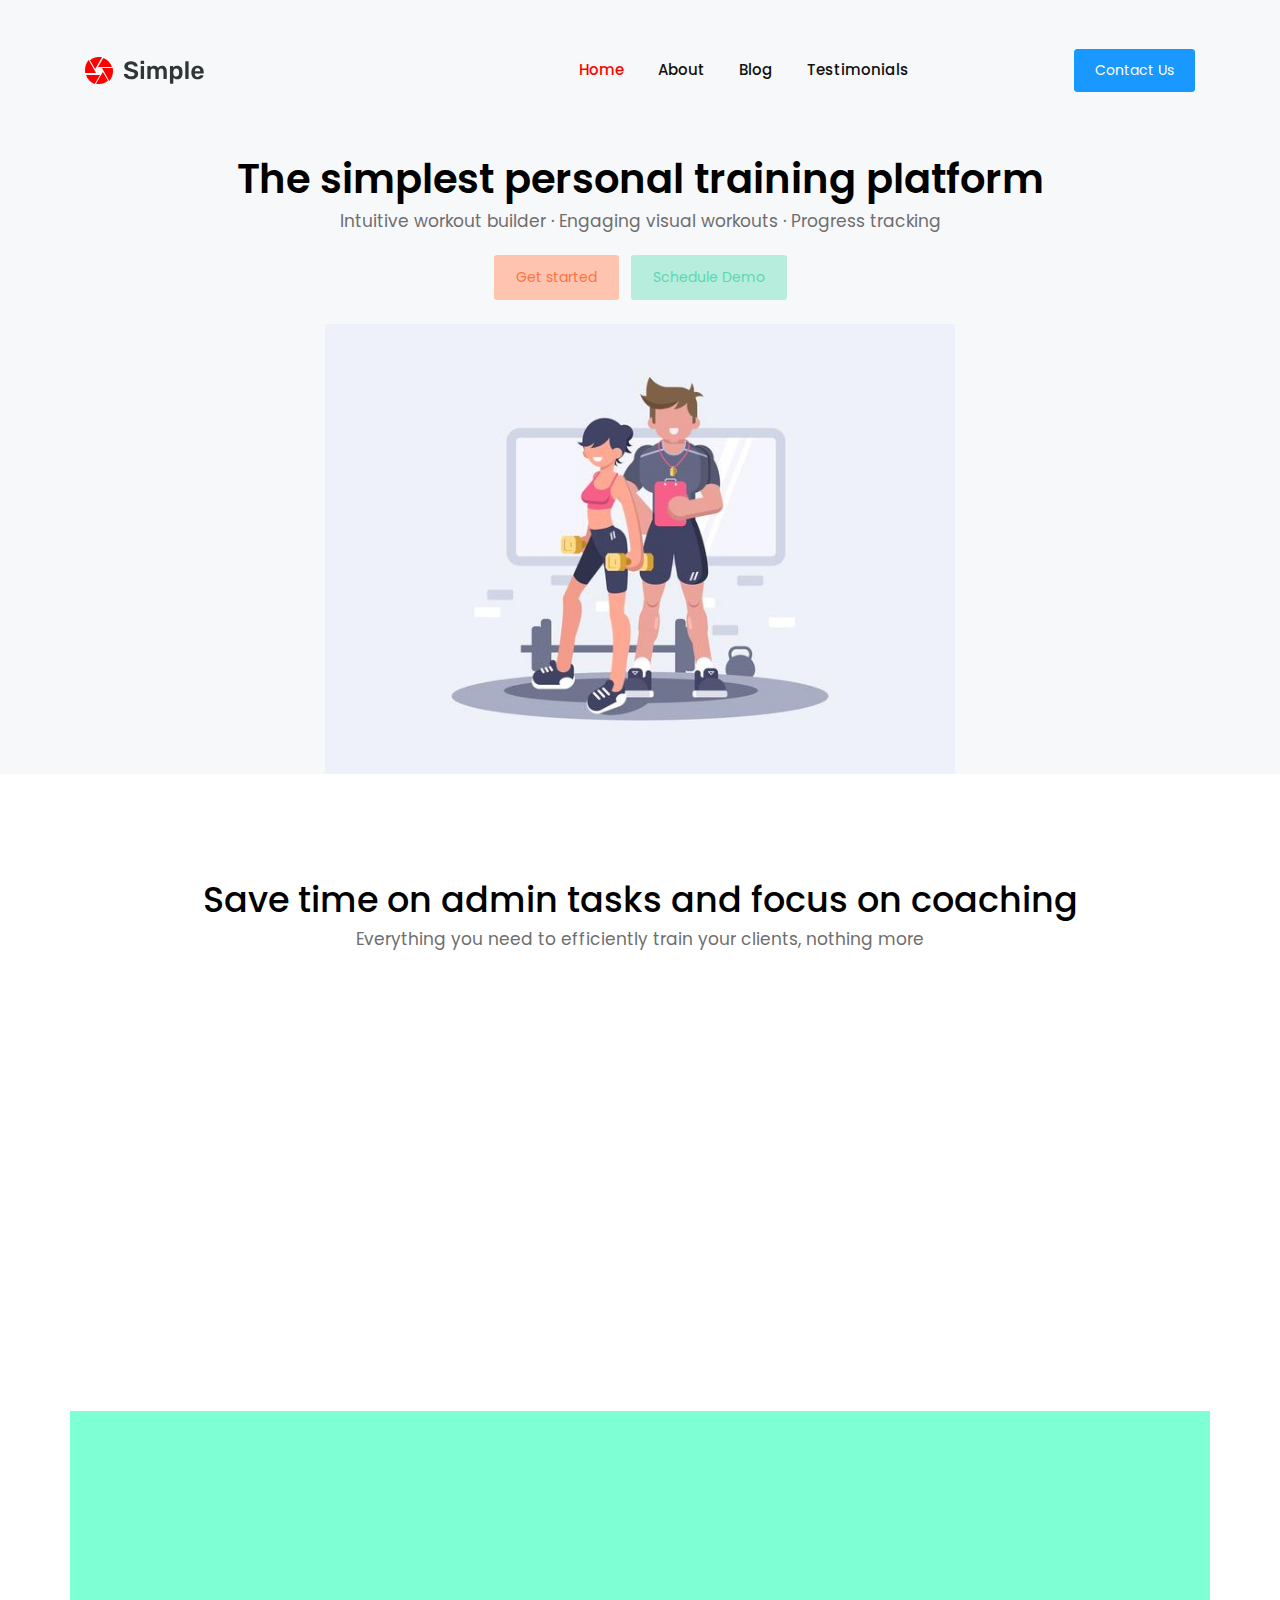
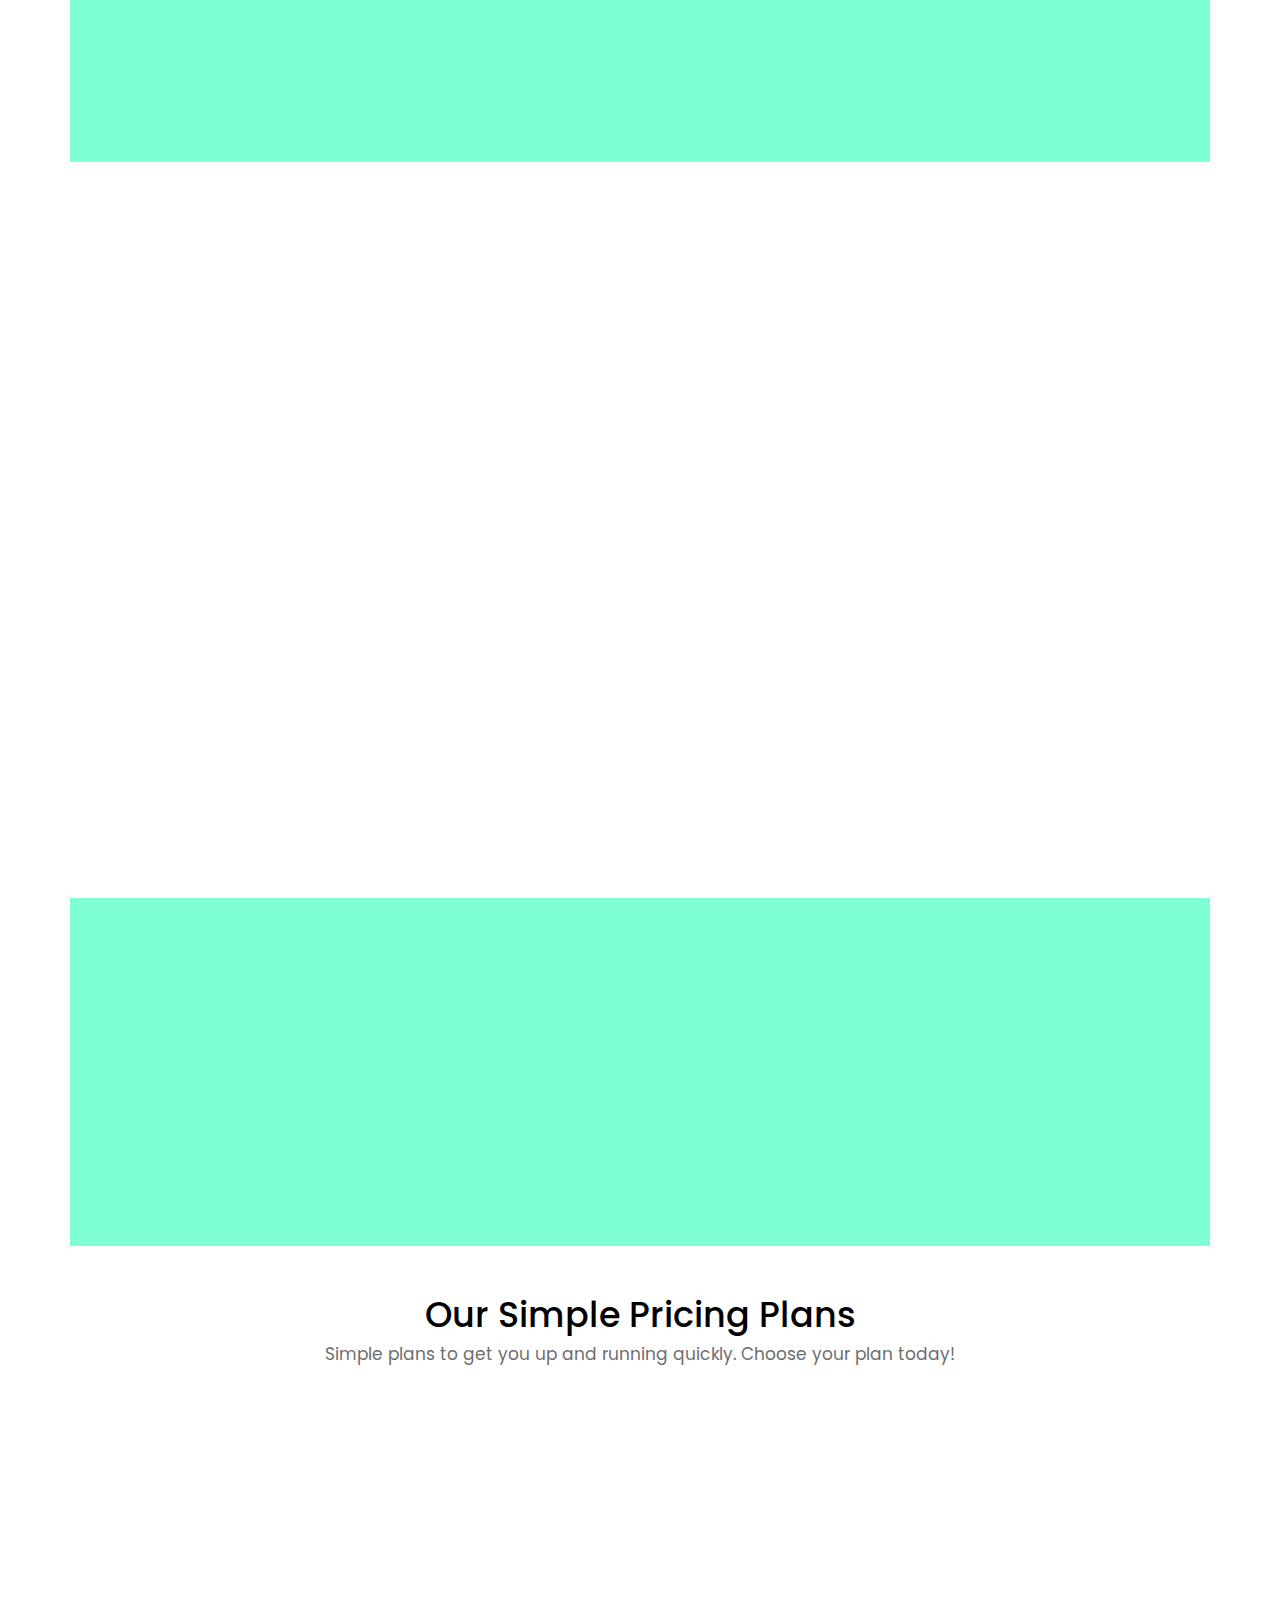
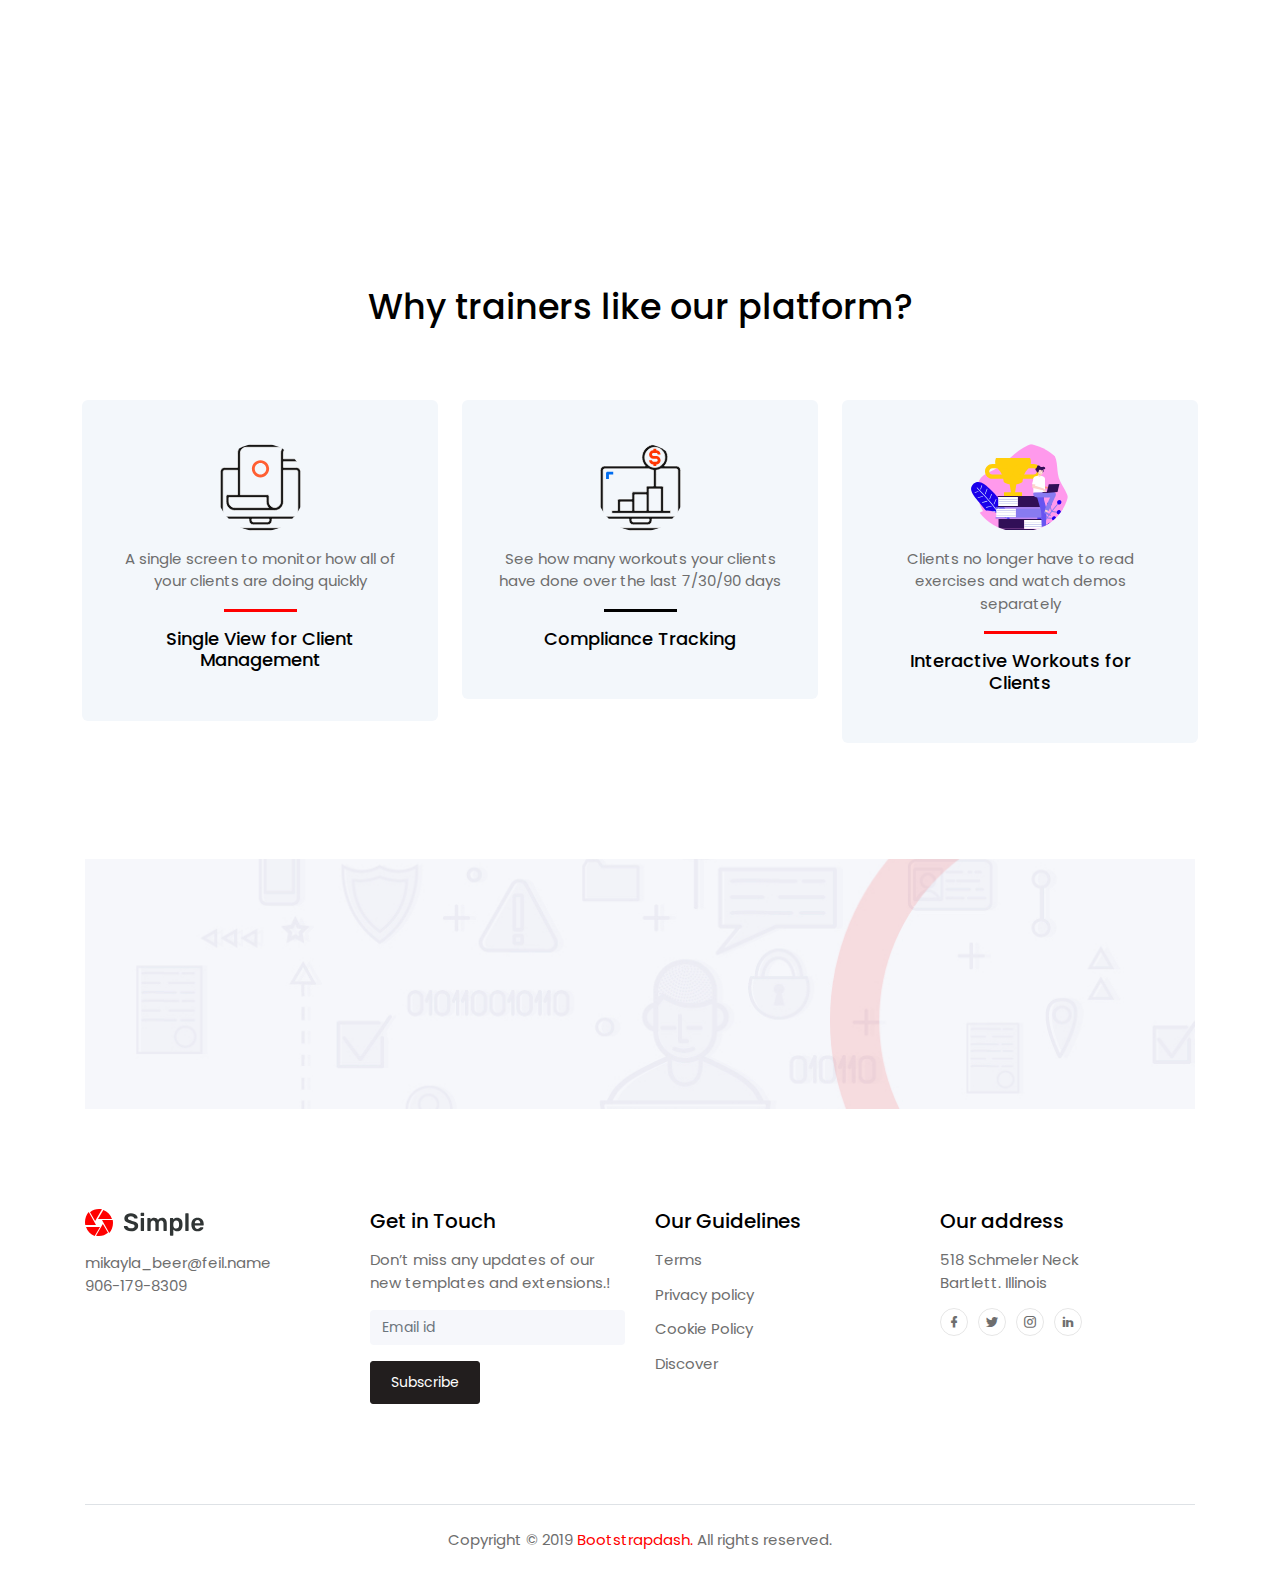
==== commit 01afc8f0: "new img" ====
--- a/index1.html
+++ b/index1.html
@@ -60,7 +60,8 @@
         <button class="btn btn-opacity-light mr-1">Get started</button>
         <button class="btn btn-opacity-success ml-1">Schedule Demo</button>
       </div>
-      <img src="images/Group171.svg" alt="" class="img-fluid">
+        <br>
+      <img src="images/fitness.jpg" alt="" class="img-fluid" style="max-height:450px;">
     </div>
   </div>
 
@@ -88,7 +89,7 @@
             </div>    
           </div>
           <div class="col-12 col-lg-7 p-0 img-digital grid-margin grid-margin-lg-0" data-aos="fade-left">
-            <img src="images/capture.PNG" alt="" class="img-fluid">
+            <img src="images/capture.png" alt="" class="img-fluid">
           </div>
         </div>
           <div class="row align-items-center" style="
